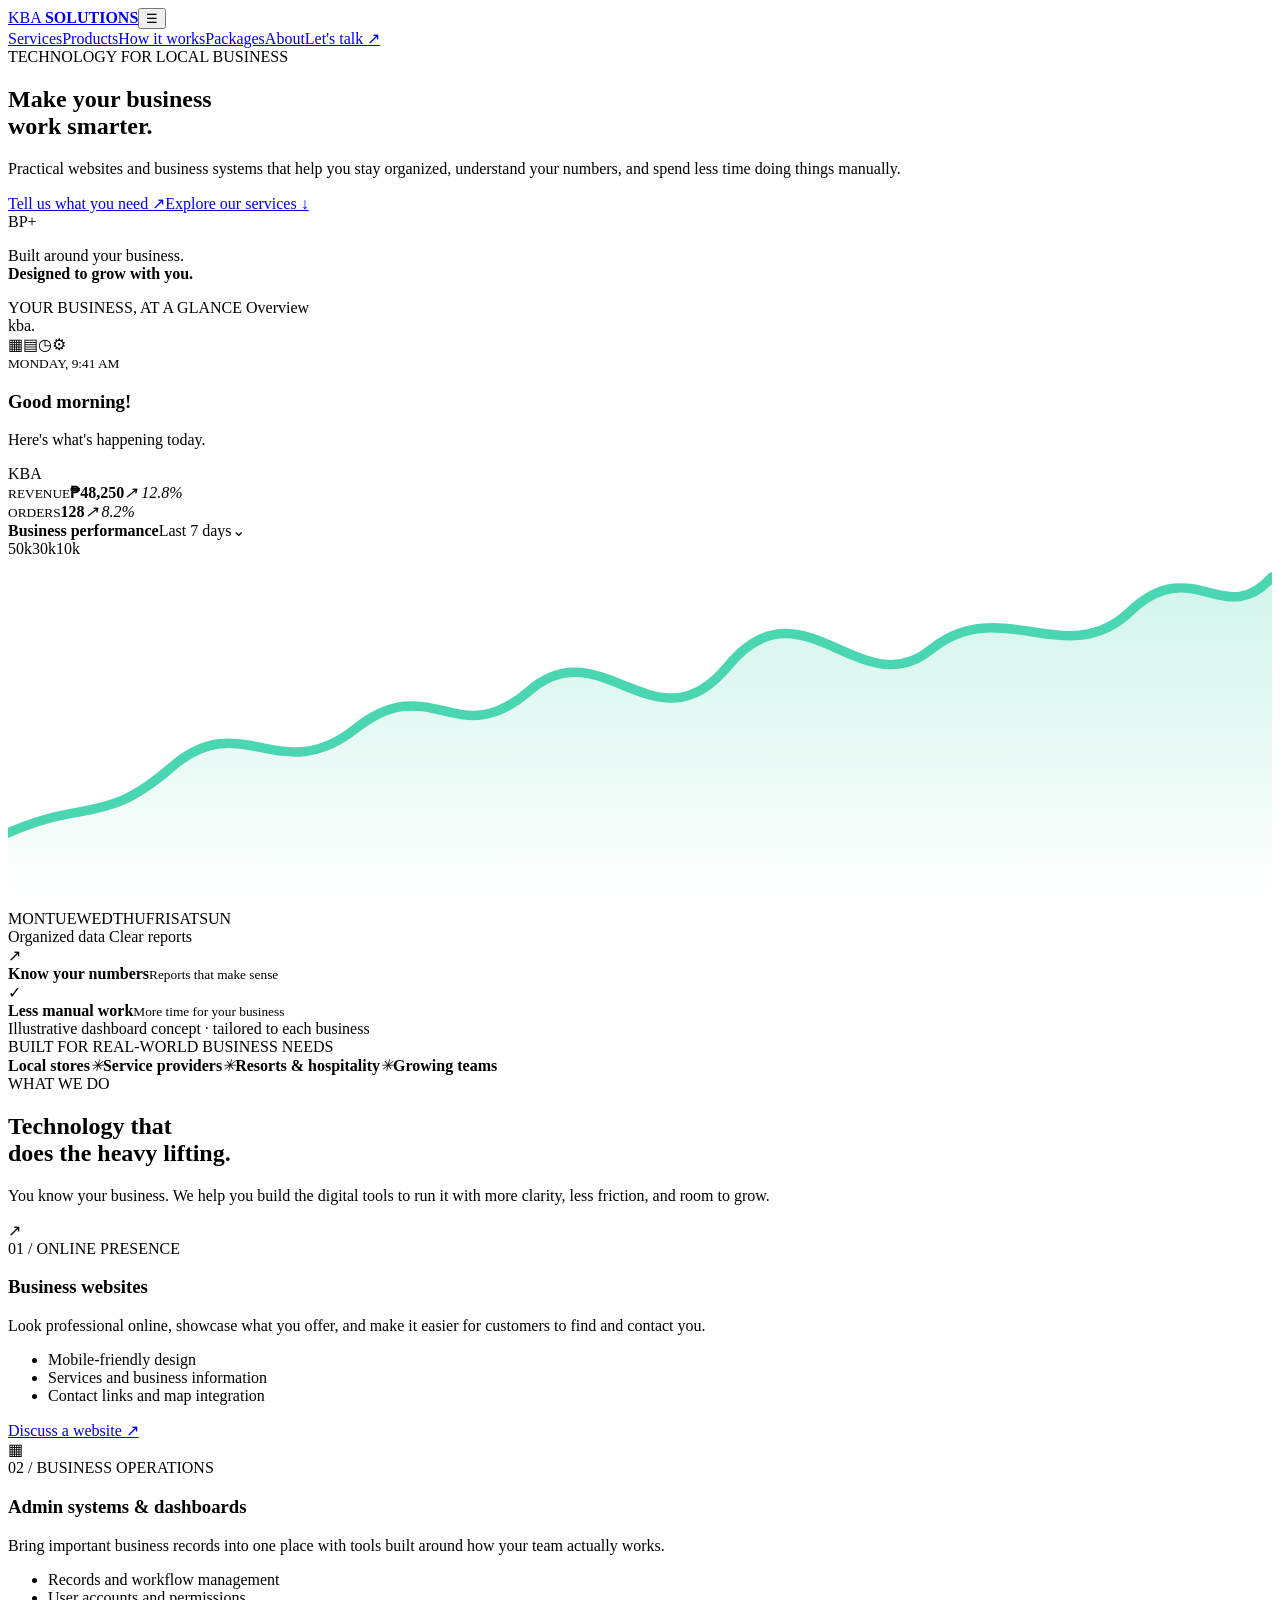
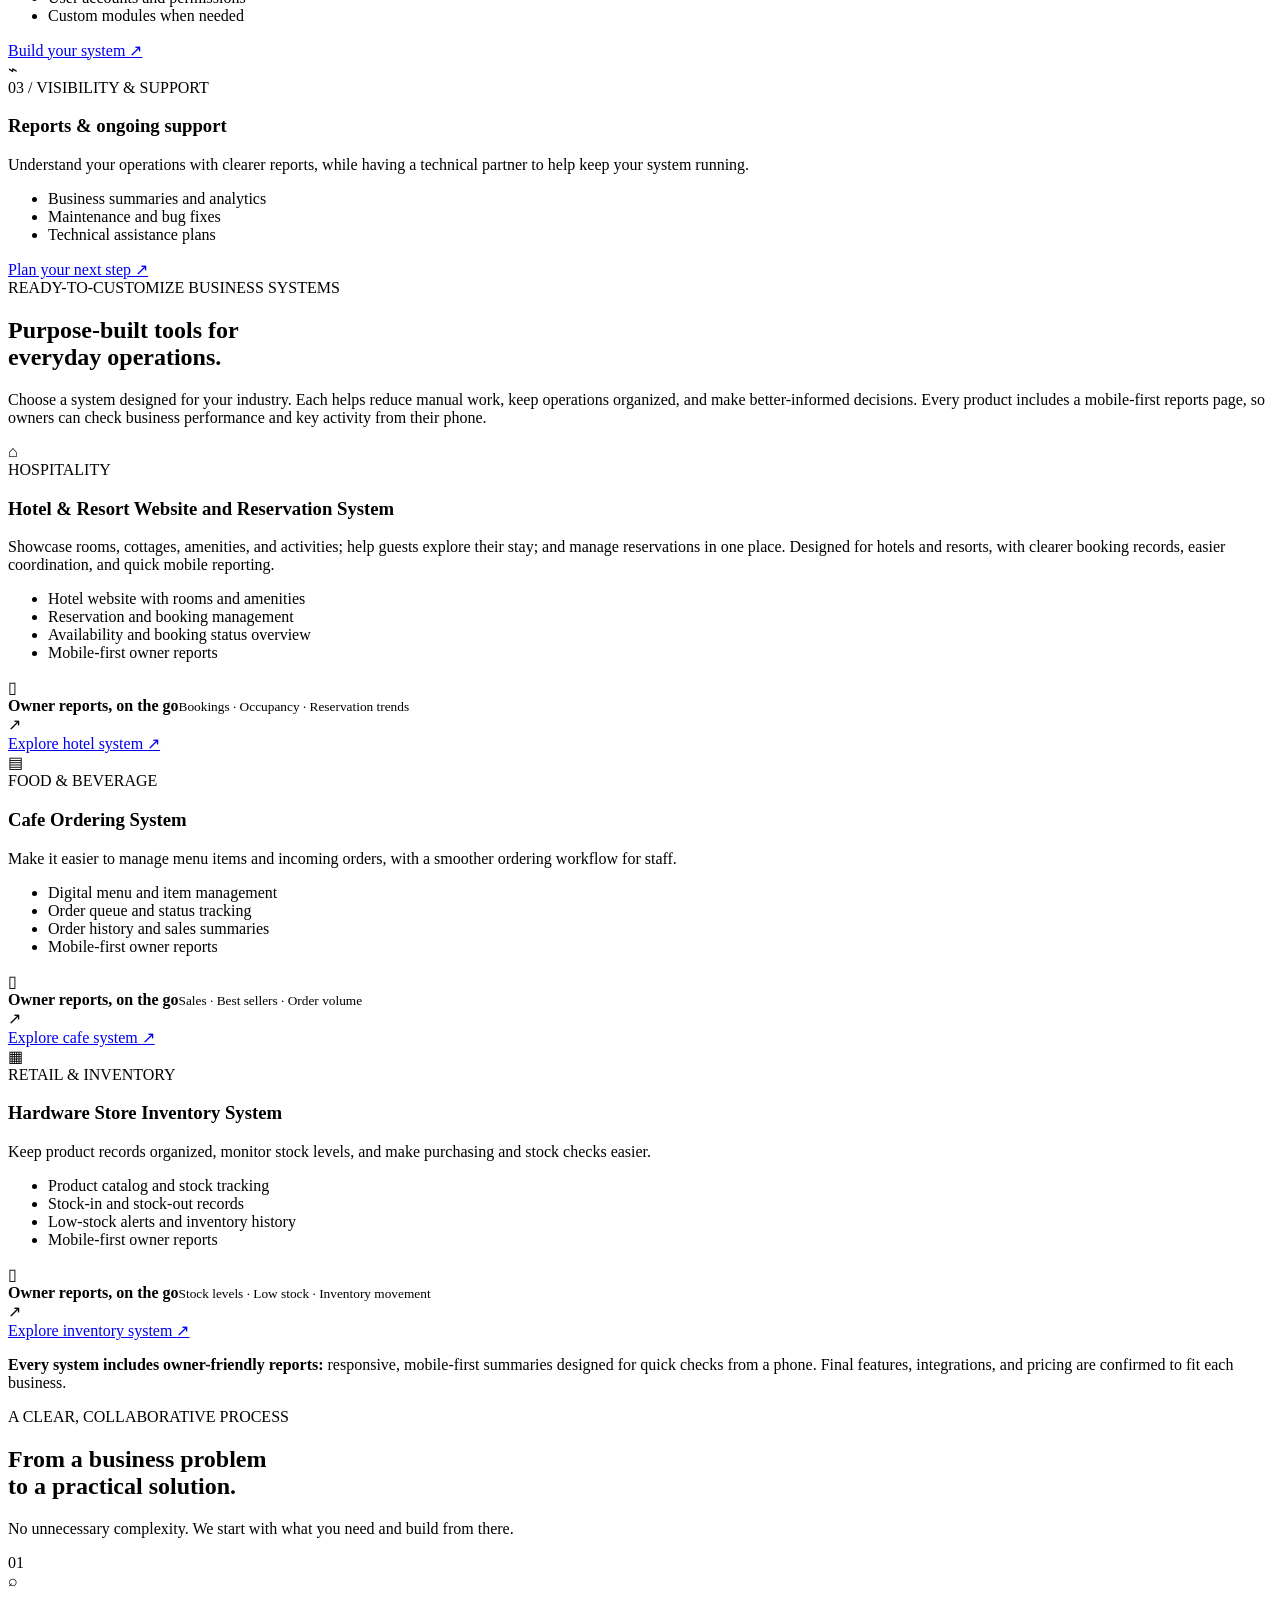
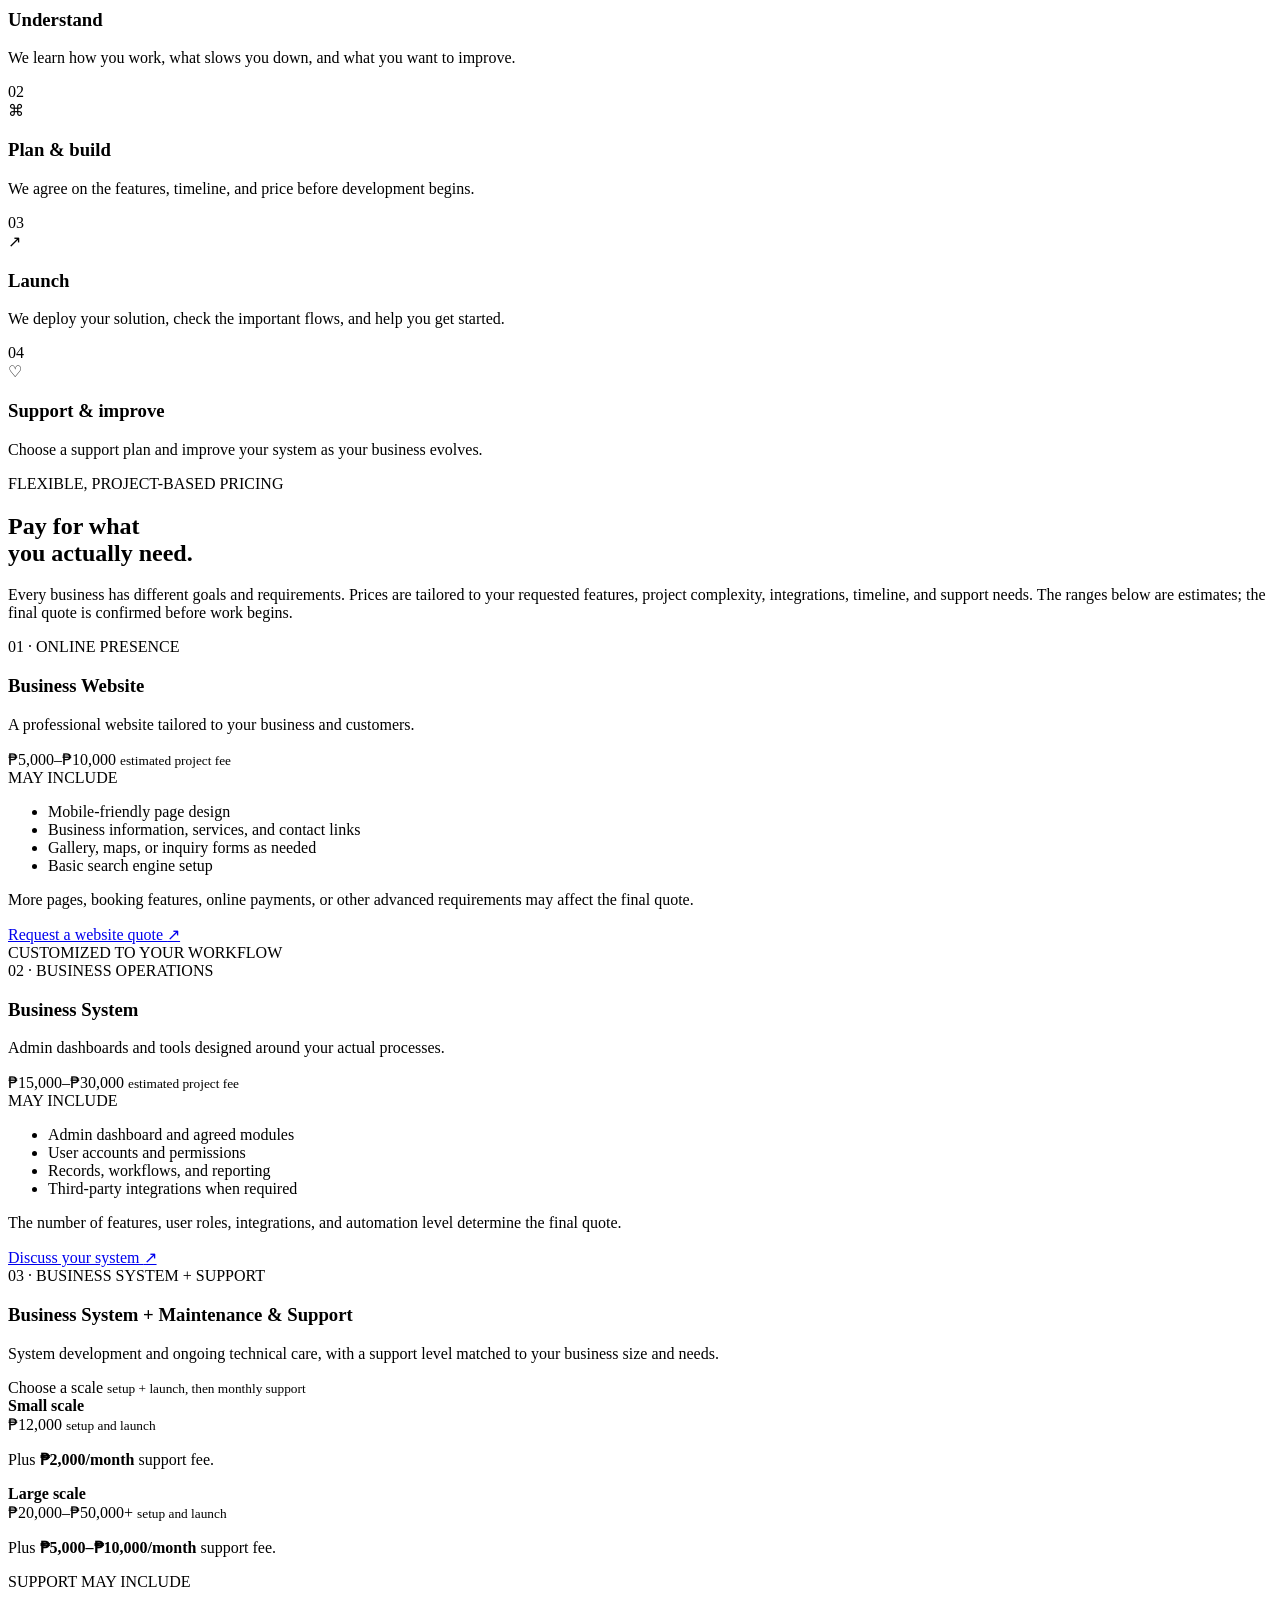
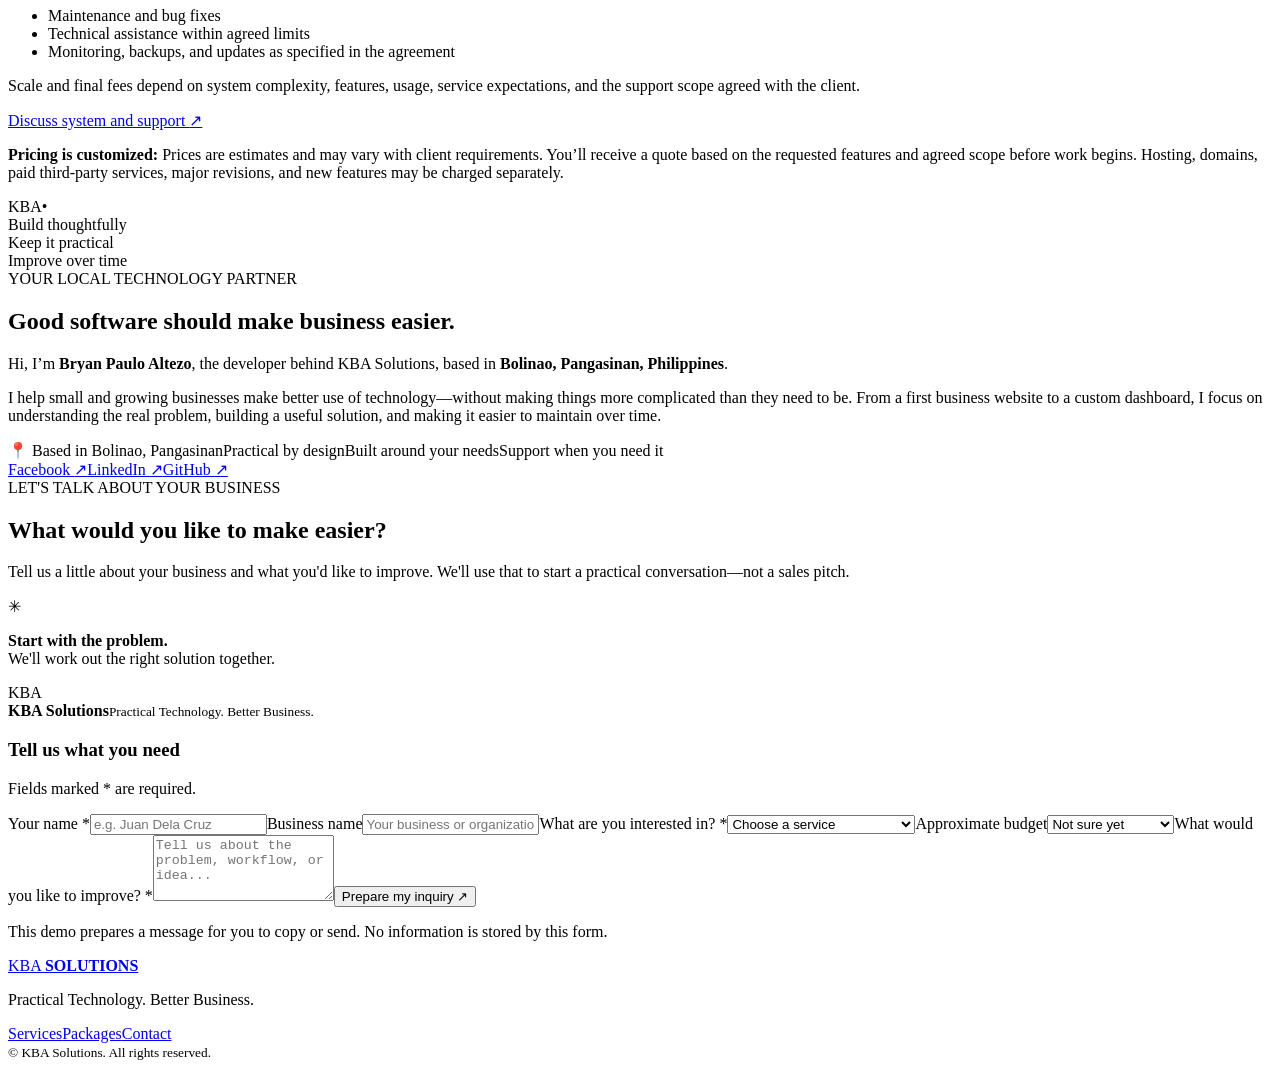
==== public/index.html @ 5421c2a2 "Update the pricing ranges Updated Business System to ₱15,000–₱30,000. Updated large-scale Business S" ====
<!doctype html>
<html lang="en">
<head>
<meta charset="utf-8"><meta name="viewport" content="width=device-width,initial-scale=1"><meta name="theme-color" content="#101b2d"><meta name="description" content="KBA Solutions helps local and growing businesses work smarter with websites, custom admin systems, dashboards, and business reporting."><title>KBA Solutions — Practical Technology. Better Business.</title><link rel="icon" type="image/svg+xml" href="/kba-icon.svg"><link rel="apple-touch-icon" href="/kba-icon.svg"><link rel="stylesheet" href="/styles.css">
</head>
<body>
<header class="site-header"><a class="brand" href="#home" aria-label="KBA Solutions home"><span class="brand-mark brand-icon"><img src="/kba-icon.svg" alt=""></span><span>KBA <b>SOLUTIONS</b></span></a><button class="menu-toggle" id="menuToggle" aria-label="Toggle navigation" aria-expanded="false">☰</button><nav id="nav"><a href="#services">Services</a><a href="#products">Products</a><a href="#how">How it works</a><a href="#pricing">Packages</a><a href="#about">About</a><a class="nav-cta" href="#contact">Let's talk <span>↗</span></a></nav></header>
<main>
<section class="hero section" id="home"><div class="hero-copy"><div class="eyebrow"><span class="pulse"></span> TECHNOLOGY FOR LOCAL BUSINESS</div><h1>Make your business<br>work <span>smarter.</span></h1><p class="hero-lead">Practical websites and business systems that help you stay organized, understand your numbers, and spend less time doing things manually.</p><div class="hero-actions"><a class="button primary" href="#contact">Tell us what you need <span>↗</span></a><a class="text-link" href="#services">Explore our services <span>↓</span></a></div><div class="hero-proof"><div class="avatar-stack"><span>B</span><span>P</span><span>+</span></div><p>Built around your business.<br><b>Designed to grow with you.</b></p></div></div><div class="hero-visual"><div class="visual-glow"></div><div class="dashboard-window"><div class="window-top"><div class="window-dots"><i></i><i></i><i></i></div><span>YOUR BUSINESS, AT A GLANCE</span><span class="live-pill"><i></i> Overview</span></div><div class="mock-body"><aside class="mock-side"><div class="mock-logo">kba.</div><span class="side-active">▦</span><span>▤</span><span>◷</span><span>⚙</span></aside><div class="mock-main"><div class="mock-heading"><div><small>MONDAY, 9:41 AM</small><h3>Good morning!</h3><p>Here's what's happening today.</p></div><div class="mock-profile">KBA</div></div><div class="metric-grid"><div class="metric"><small>REVENUE</small><strong>₱48,250</strong><em>↗ 12.8%</em><div class="sparkline"><i style="height:24%"></i><i style="height:40%"></i><i style="height:33%"></i><i style="height:56%"></i><i style="height:47%"></i><i style="height:76%"></i><i style="height:100%"></i></div></div><div class="metric"><small>ORDERS</small><strong>128</strong><em>↗ 8.2%</em><div class="bars"><i style="height:35%"></i><i style="height:55%"></i><i style="height:43%"></i><i style="height:78%"></i><i style="height:61%"></i><i style="height:90%"></i><i style="height:72%"></i></div></div></div><div class="chart-card"><div class="chart-head"><b>Business performance</b><span>Last 7 days⌄</span></div><div class="chart"><div class="chart-labels"><span>50k</span><span>30k</span><span>10k</span></div><svg viewBox="0 0 400 110" preserveAspectRatio="none" role="img" aria-label="Illustrative rising business performance chart"><defs><linearGradient id="fill" x1="0" x2="0" y1="0" y2="1"><stop offset="0" stop-color="#49d6b0" stop-opacity=".25"/><stop offset="1" stop-color="#49d6b0" stop-opacity="0"/></linearGradient></defs><path d="M0 87 C25 76 30 85 52 66 S86 73 110 54 S142 62 165 42 S205 62 228 34 S270 47 292 29 S335 36 355 17 S385 23 400 6 L400 110 L0 110Z" fill="url(#fill)"/><path d="M0 87 C25 76 30 85 52 66 S86 73 110 54 S142 62 165 42 S205 62 228 34 S270 47 292 29 S335 36 355 17 S385 23 400 6" fill="none" stroke="#49d6b0" stroke-width="3" stroke-linecap="round"/></svg></div><div class="chart-days"><span>MON</span><span>TUE</span><span>WED</span><span>THU</span><span>FRI</span><span>SAT</span><span>SUN</span></div></div><div class="mock-bottom"><span><i class="dot green"></i> Organized data</span><span><i class="dot blue"></i> Clear reports</span></div></div></div><div class="float-card float-one"><span class="float-icon">↗</span><div><b>Know your numbers</b><small>Reports that make sense</small></div></div><div class="float-card float-two"><span class="float-icon purple">✓</span><div><b>Less manual work</b><small>More time for your business</small></div></div><div class="visual-caption">Illustrative dashboard concept · tailored to each business</div></div></section>
<section class="trust-strip"><span>BUILT FOR REAL-WORLD BUSINESS NEEDS</span><div><b>Local stores</b><i>✳</i><b>Service providers</b><i>✳</i><b>Resorts & hospitality</b><i>✳</i><b>Growing teams</b></div></section>
<section class="section services" id="services"><div class="section-intro"><div><div class="eyebrow">WHAT WE DO</div><h2>Technology that<br>does the <span>heavy lifting.</span></h2></div><p>You know your business. We help you build the digital tools to run it with more clarity, less friction, and room to grow.</p></div><div class="service-grid"><article class="service-card"><div class="service-icon mint">↗</div><span class="service-number">01 / ONLINE PRESENCE</span><h3>Business websites</h3><p>Look professional online, showcase what you offer, and make it easier for customers to find and contact you.</p><ul><li>Mobile-friendly design</li><li>Services and business information</li><li>Contact links and map integration</li></ul><a href="#contact" class="card-link" data-service="Business website">Discuss a website <span>↗</span></a></article><article class="service-card featured"><div class="service-icon blue">▦</div><span class="service-number">02 / BUSINESS OPERATIONS</span><h3>Admin systems & dashboards</h3><p>Bring important business records into one place with tools built around how your team actually works.</p><ul><li>Records and workflow management</li><li>User accounts and permissions</li><li>Custom modules when needed</li></ul><a href="#contact" class="card-link" data-service="Admin system or dashboard">Build your system <span>↗</span></a></article><article class="service-card"><div class="service-icon amber">⌁</div><span class="service-number">03 / VISIBILITY & SUPPORT</span><h3>Reports & ongoing support</h3><p>Understand your operations with clearer reports, while having a technical partner to help keep your system running.</p><ul><li>Business summaries and analytics</li><li>Maintenance and bug fixes</li><li>Technical assistance plans</li></ul><a href="#contact" class="card-link" data-service="Reporting or ongoing support">Plan your next step <span>↗</span></a></article></div></section>
<section class="section products" id="products"><div class="section-intro"><div><div class="eyebrow">READY-TO-CUSTOMIZE BUSINESS SYSTEMS</div><h2>Purpose-built tools for<br><span>everyday operations.</span></h2></div><p>Choose a system designed for your industry. Each helps reduce manual work, keep operations organized, and make better-informed decisions. Every product includes a mobile-first reports page, so owners can check business performance and key activity from their phone.</p></div><div class="product-grid">
<article class="product-card"><div class="product-card-top"><div class="product-icon mint">⌂</div><span class="product-label">HOSPITALITY</span></div><h3>Hotel & Resort Website and Reservation System</h3><p>Showcase rooms, cottages, amenities, and activities; help guests explore their stay; and manage reservations in one place. Designed for hotels and resorts, with clearer booking records, easier coordination, and quick mobile reporting.</p><ul><li>Hotel website with rooms and amenities</li><li>Reservation and booking management</li><li>Availability and booking status overview</li><li>Mobile-first owner reports</li></ul><div class="report-preview"><span class="report-phone">▯</span><div><b>Owner reports, on the go</b><small>Bookings · Occupancy · Reservation trends</small></div><span class="report-arrow">↗</span></div><a href="#contact" class="card-link" data-service="Hotel website and reservation system">Explore hotel system <span>↗</span></a></article>
<article class="product-card"><div class="product-card-top"><div class="product-icon blue">▤</div><span class="product-label">FOOD & BEVERAGE</span></div><h3>Cafe Ordering System</h3><p>Make it easier to manage menu items and incoming orders, with a smoother ordering workflow for staff.</p><ul><li>Digital menu and item management</li><li>Order queue and status tracking</li><li>Order history and sales summaries</li><li>Mobile-first owner reports</li></ul><div class="report-preview"><span class="report-phone">▯</span><div><b>Owner reports, on the go</b><small>Sales · Best sellers · Order volume</small></div><span class="report-arrow">↗</span></div><a href="#contact" class="card-link" data-service="Cafe ordering system">Explore cafe system <span>↗</span></a></article>
<article class="product-card"><div class="product-card-top"><div class="product-icon amber">▦</div><span class="product-label">RETAIL & INVENTORY</span></div><h3>Hardware Store Inventory System</h3><p>Keep product records organized, monitor stock levels, and make purchasing and stock checks easier.</p><ul><li>Product catalog and stock tracking</li><li>Stock-in and stock-out records</li><li>Low-stock alerts and inventory history</li><li>Mobile-first owner reports</li></ul><div class="report-preview"><span class="report-phone">▯</span><div><b>Owner reports, on the go</b><small>Stock levels · Low stock · Inventory movement</small></div><span class="report-arrow">↗</span></div><a href="#contact" class="card-link" data-service="Hardware store inventory system">Explore inventory system <span>↗</span></a></article>
</div><p class="products-note"><b>Every system includes owner-friendly reports:</b> responsive, mobile-first summaries designed for quick checks from a phone. Final features, integrations, and pricing are confirmed to fit each business.</p></section>
<section class="dark-section" id="how"><div class="section process"><div class="eyebrow">A CLEAR, COLLABORATIVE PROCESS</div><h2>From a business problem<br>to a <span>practical solution.</span></h2><p class="process-lead">No unnecessary complexity. We start with what you need and build from there.</p><div class="steps"><article><span>01</span><div class="step-icon">⌕</div><h3>Understand</h3><p>We learn how you work, what slows you down, and what you want to improve.</p></article><article><span>02</span><div class="step-icon">⌘</div><h3>Plan & build</h3><p>We agree on the features, timeline, and price before development begins.</p></article><article><span>03</span><div class="step-icon">↗</div><h3>Launch</h3><p>We deploy your solution, check the important flows, and help you get started.</p></article><article><span>04</span><div class="step-icon">♡</div><h3>Support & improve</h3><p>Choose a support plan and improve your system as your business evolves.</p></article></div></div></section>
<section class="section pricing" id="pricing"><div class="section-intro"><div><div class="eyebrow">FLEXIBLE, PROJECT-BASED PRICING</div><h2>Pay for what<br>you <span>actually need.</span></h2></div><p>Every business has different goals and requirements. Prices are tailored to your requested features, project complexity, integrations, timeline, and support needs. The ranges below are estimates; the final quote is confirmed before work begins.</p></div><div class="pricing-grid"><article class="price-card"><div class="price-top"><span class="plan-tag">01 · ONLINE PRESENCE</span><h3>Business Website</h3><p>A professional website tailored to your business and customers.</p><div class="price">₱5,000–₱10,000 <small>estimated project fee</small></div></div><div class="price-body"><span class="included">MAY INCLUDE</span><ul><li>Mobile-friendly page design</li><li>Business information, services, and contact links</li><li>Gallery, maps, or inquiry forms as needed</li><li>Basic search engine setup</li></ul><p class="fine-print">More pages, booking features, online payments, or other advanced requirements may affect the final quote.</p><a class="button outline full" href="#contact" data-package="Business Website — estimated ₱5,000–₱10,000; request a tailored quote">Request a website quote <span>↗</span></a></div></article><article class="price-card popular"><div class="popular-label">CUSTOMIZED TO YOUR WORKFLOW</div><div class="price-top"><span class="plan-tag">02 · BUSINESS OPERATIONS</span><h3>Business System</h3><p>Admin dashboards and tools designed around your actual processes.</p><div class="price">₱15,000–₱30,000 <small>estimated project fee</small></div></div><div class="price-body"><span class="included">MAY INCLUDE</span><ul><li>Admin dashboard and agreed modules</li><li>User accounts and permissions</li><li>Records, workflows, and reporting</li><li>Third-party integrations when required</li></ul><p class="fine-print">The number of features, user roles, integrations, and automation level determine the final quote.</p><a class="button primary full" href="#contact" data-package="Business System — estimated ₱15,000–₱30,000; request a tailored quote">Discuss your system <span>↗</span></a></div></article><article class="price-card"><div class="price-top"><span class="plan-tag">03 · BUSINESS SYSTEM + SUPPORT</span><h3>Business System + Maintenance & Support</h3><p>System development and ongoing technical care, with a support level matched to your business size and needs.</p><div class="price">Choose a scale <small>setup + launch, then monthly support</small></div></div><div class="price-body"><div class="support-tier"><b>Small scale</b><div class="price">₱12,000 <small>setup and launch</small></div><p>Plus <strong>₱2,000/month</strong> support fee.</p></div><div class="support-tier"><b>Large scale</b><div class="price">₱20,000–₱50,000+ <small>setup and launch</small></div><p>Plus <strong>₱5,000–₱10,000/month</strong> support fee.</p></div><span class="included">SUPPORT MAY INCLUDE</span><ul><li>Maintenance and bug fixes</li><li>Technical assistance within agreed limits</li><li>Monitoring, backups, and updates as specified in the agreement</li></ul><p class="fine-print">Scale and final fees depend on system complexity, features, usage, service expectations, and the support scope agreed with the client.</p><a class="button outline full" href="#contact" data-package="Business System + Maintenance & Support — small scale: ₱12,000 setup and launch + ₱2,000/month support; large scale: ₱20,000–₱50,000+ setup and launch + ₱5,000–₱10,000/month support; request a tailored quote">Discuss system and support <span>↗</span></a></div></article></div><p class="pricing-note"><b>Pricing is customized:</b> Prices are estimates and may vary with client requirements. You’ll receive a quote based on the requested features and agreed scope before work begins. Hosting, domains, paid third-party services, major revisions, and new features may be charged separately.</p></section>
<section class="section about" id="about"><div class="about-art"><div class="about-orbit orbit-a"></div><div class="about-orbit orbit-b"></div><div class="about-monogram">KBA<span>•</span></div><div class="about-chip chip-a">Build thoughtfully</div><div class="about-chip chip-b">Keep it practical</div><div class="about-chip chip-c">Improve over time</div></div><div class="about-copy"><div class="eyebrow">YOUR LOCAL TECHNOLOGY PARTNER</div><h2>Good software should make business <span>easier.</span></h2><p>Hi, I’m <strong>Bryan Paulo Altezo</strong>, the developer behind KBA Solutions, based in <strong>Bolinao, Pangasinan, Philippines</strong>.</p><p>I help small and growing businesses make better use of technology—without making things more complicated than they need to be. From a first business website to a custom dashboard, I focus on understanding the real problem, building a useful solution, and making it easier to maintain over time.</p><div class="values"><span>📍 Based in Bolinao, Pangasinan</span><span>Practical by design</span><span>Built around your needs</span><span>Support when you need it</span></div><div class="social-links" aria-label="Connect with Bryan Paulo Altezo"><a href="https://www.facebook.com/bryan.paulo.altezo/" target="_blank" rel="noopener noreferrer">Facebook <span>↗</span></a><a href="https://www.linkedin.com/in/bryan-paulo-altezo-870214224/" target="_blank" rel="noopener noreferrer">LinkedIn <span>↗</span></a><a href="https://github.com/devbpaltezo" target="_blank" rel="noopener noreferrer">GitHub <span>↗</span></a></div></div></section>
<section class="contact-section" id="contact"><div class="section contact-wrap"><div class="contact-copy"><div class="eyebrow">LET'S TALK ABOUT YOUR BUSINESS</div><h2>What would you like to make <span>easier?</span></h2><p>Tell us a little about your business and what you'd like to improve. We'll use that to start a practical conversation—not a sales pitch.</p><div class="contact-promise"><span>✳</span><p><b>Start with the problem.</b><br>We'll work out the right solution together.</p></div><div class="contact-detail"><span>KBA</span><div><b>KBA Solutions</b><small>Practical Technology. Better Business.</small></div></div></div><form id="inquiryForm" class="contact-form"><div class="form-heading"><h3>Tell us what you need</h3><p>Fields marked * are required.</p></div><label for="name">Your name *</label><input id="name" name="name" required placeholder="e.g. Juan Dela Cruz" autocomplete="name"><label for="business">Business name</label><input id="business" name="business" placeholder="Your business or organization" autocomplete="organization"><label for="service">What are you interested in? *</label><select id="service" name="service" required><option value="">Choose a service</option><option>Business website</option><option>Admin system or dashboard</option><option>Reports and analytics</option><option>Ongoing support</option><option>Not sure yet — let's discuss</option></select><label for="budget">Approximate budget</label><select id="budget" name="budget"><option value="">Not sure yet</option><option>₱5,000 or less</option><option>₱5,000–₱15,000</option><option>₱15,000–₱30,000</option><option>₱30,000+</option></select><label for="message">What would you like to improve? *</label><textarea id="message" name="message" required rows="4" placeholder="Tell us about the problem, workflow, or idea..."></textarea><button class="button primary full" type="submit">Prepare my inquiry <span>↗</span></button><p class="form-note">This demo prepares a message for you to copy or send. No information is stored by this form.</p><div id="formResult" class="form-result" aria-live="polite" hidden></div></form></div></section>
</main><footer class="footer"><a class="brand" href="#home"><span class="brand-mark brand-icon"><img src="/kba-icon.svg" alt=""></span><span>KBA <b>SOLUTIONS</b></span></a><p>Practical Technology. Better Business.</p><div><a href="#services">Services</a><a href="#pricing">Packages</a><a href="#contact">Contact</a></div><small>© <span id="year"></span> KBA Solutions. All rights reserved.</small></footer><script src="/script.js" defer></script></body></html>
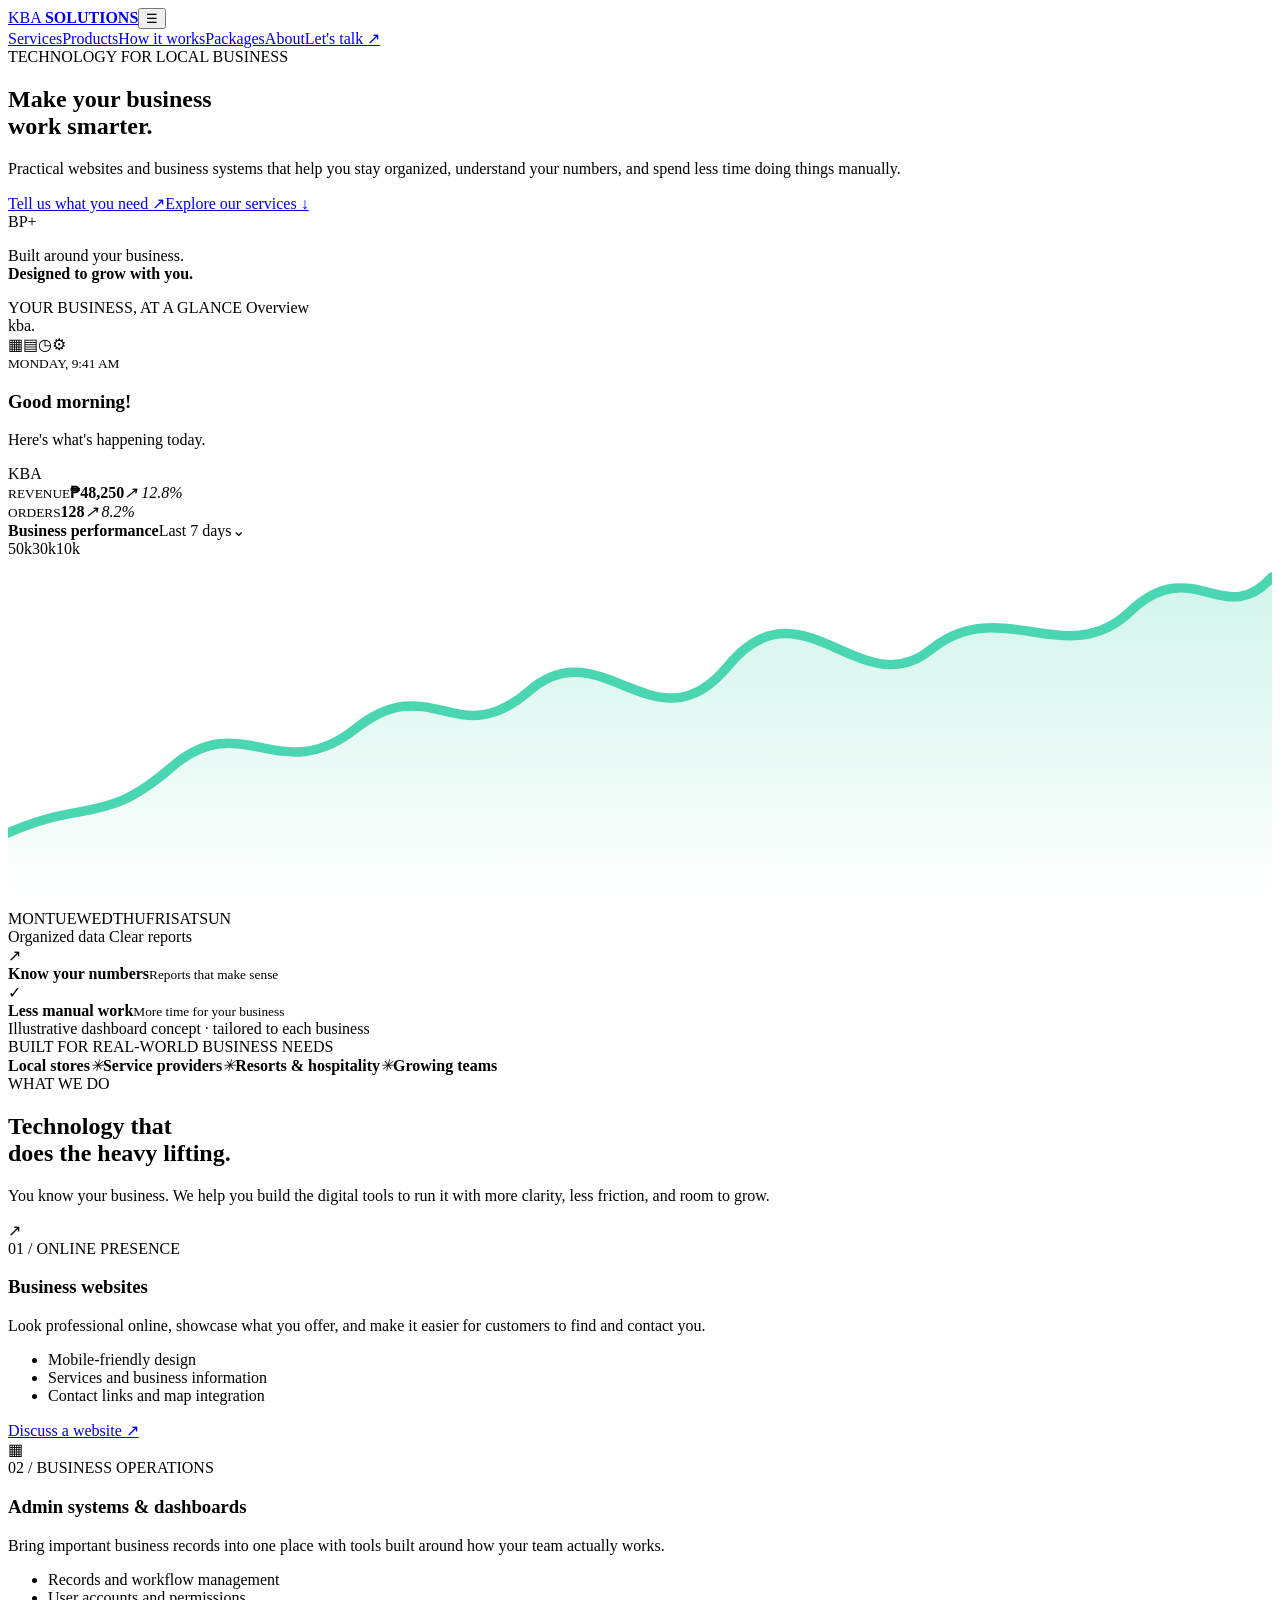
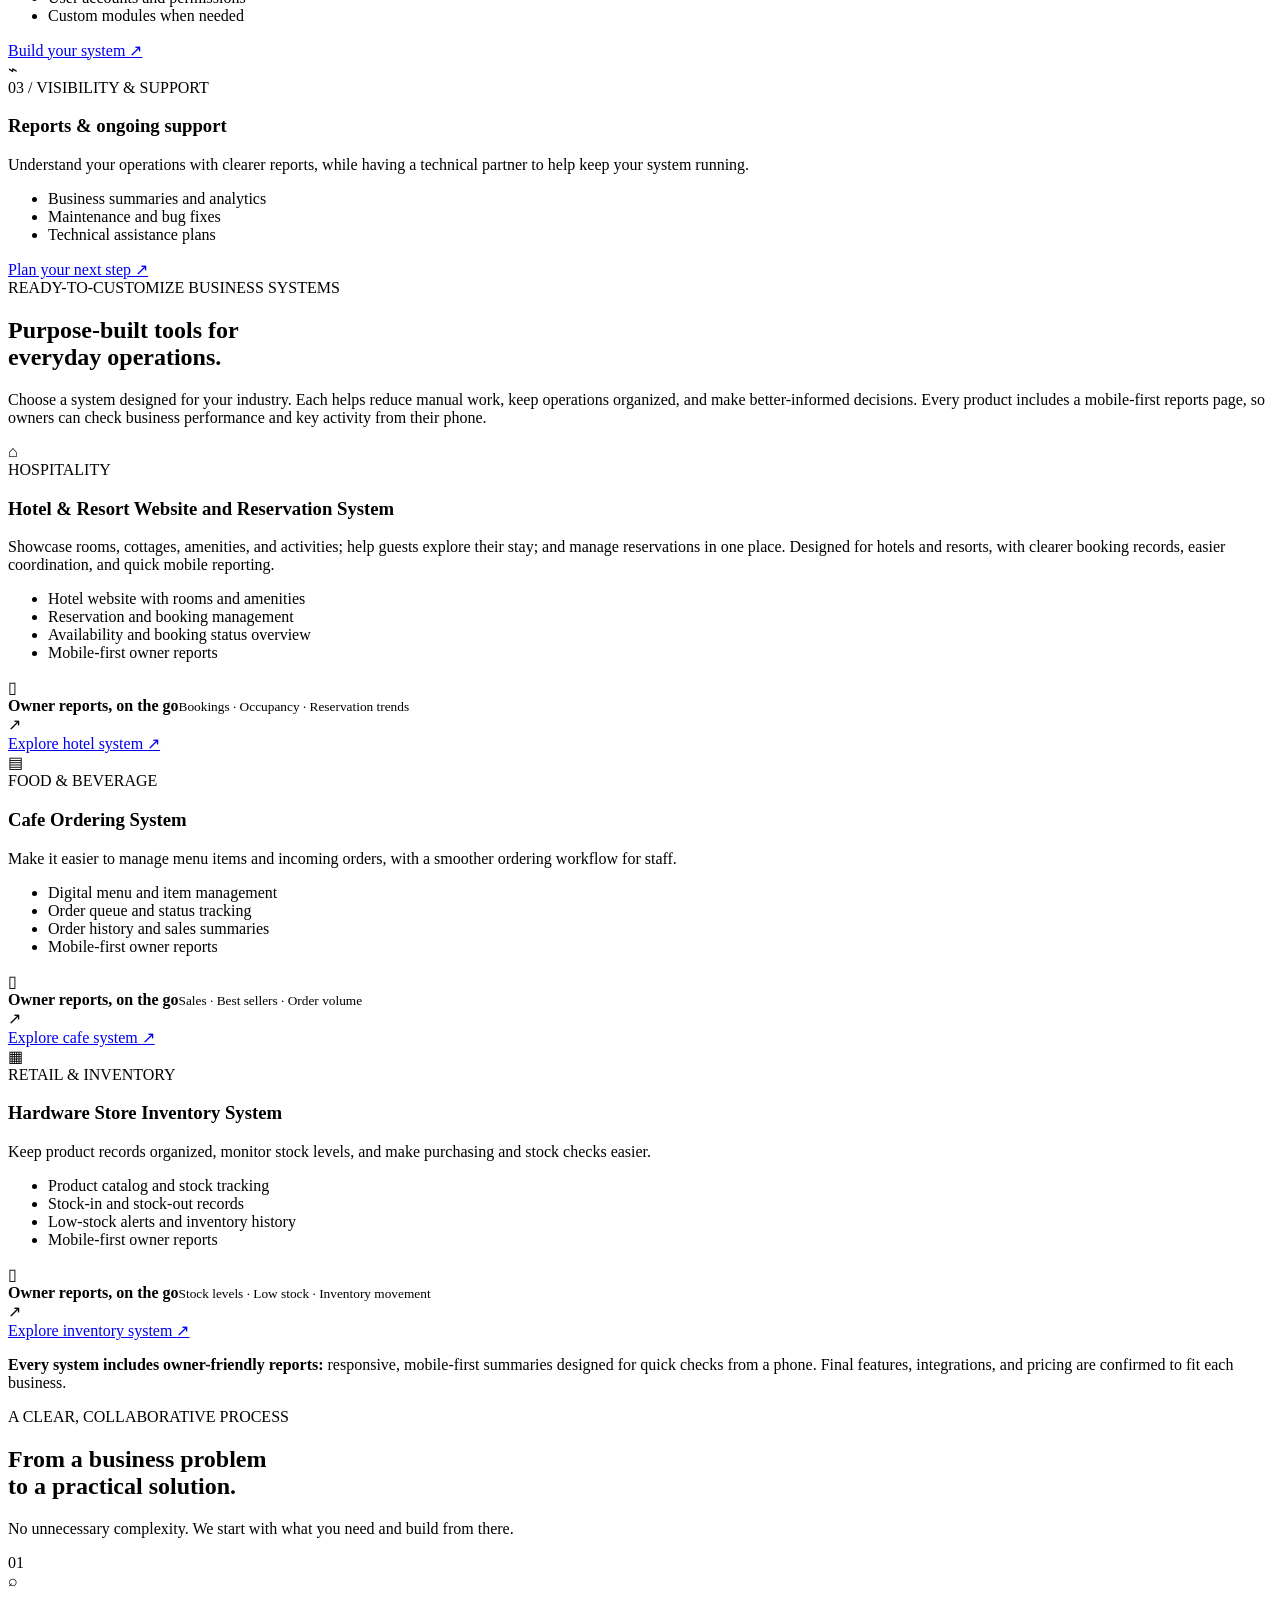
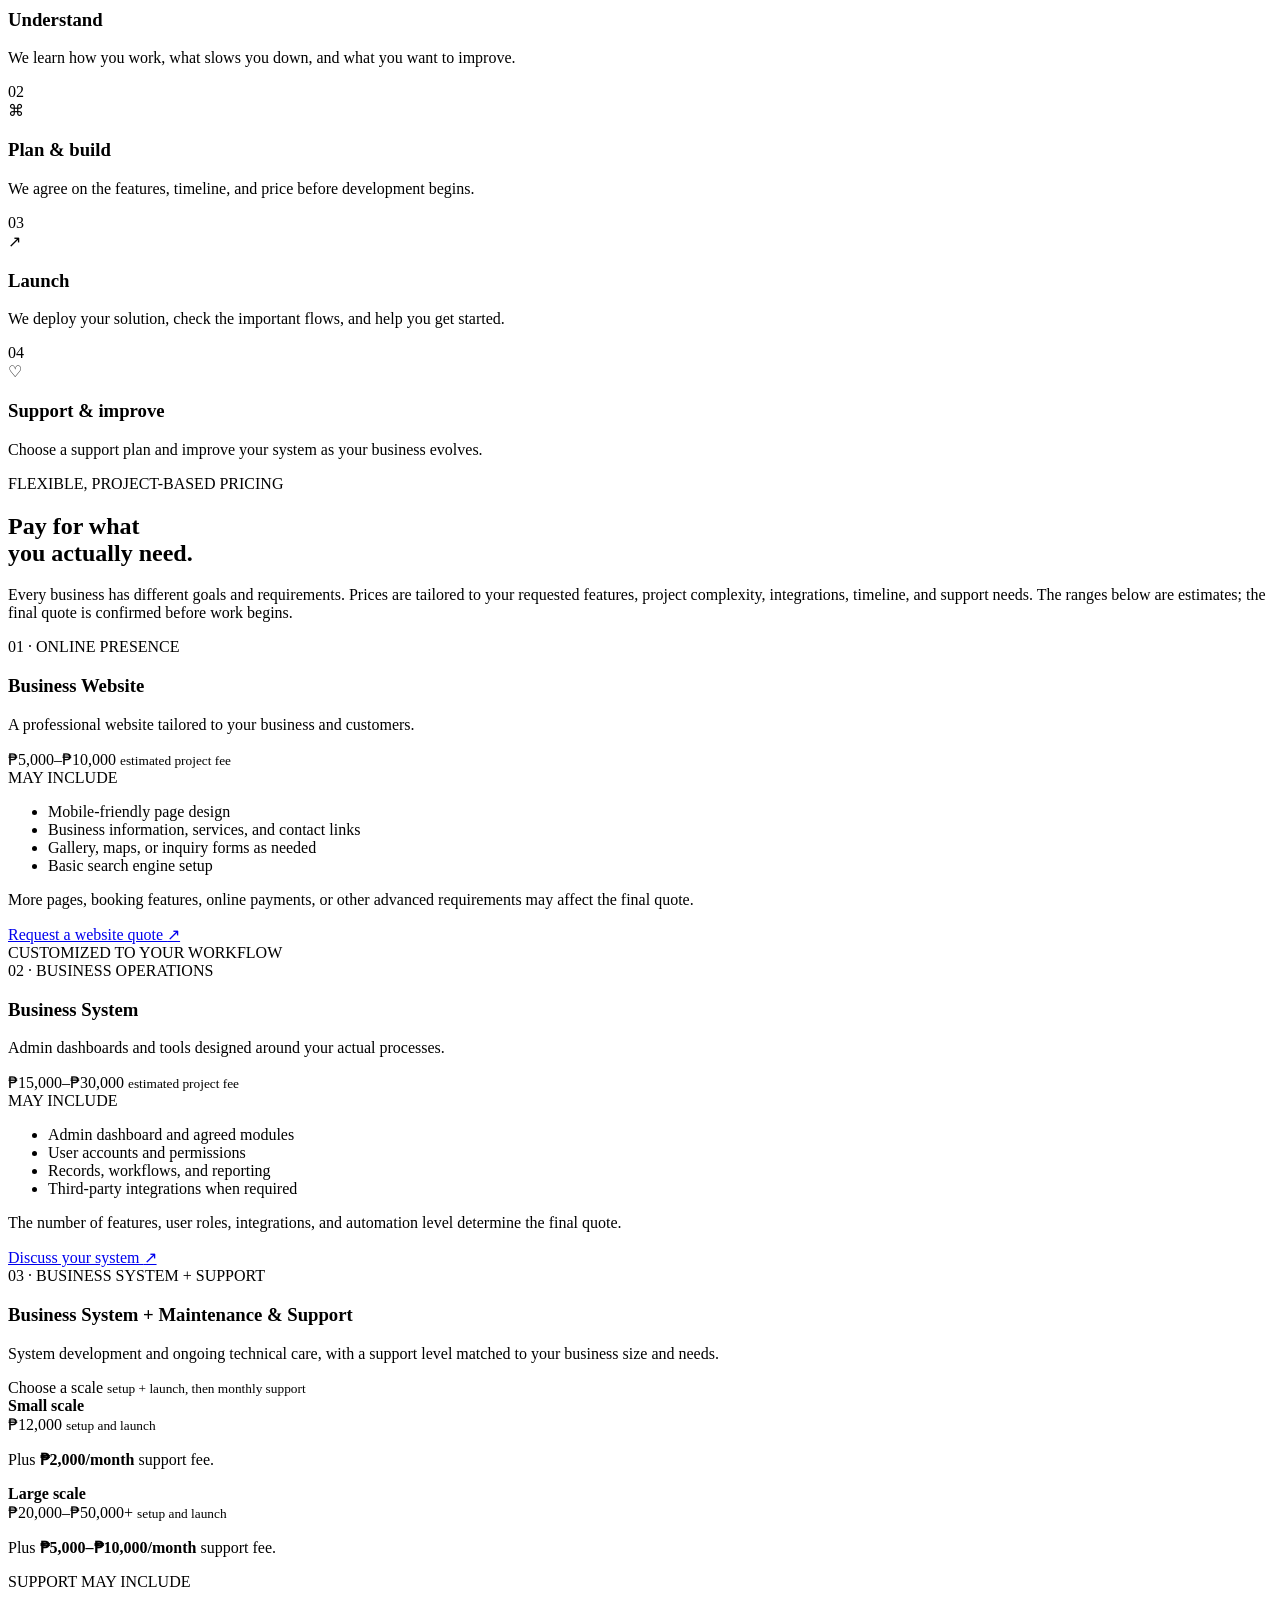
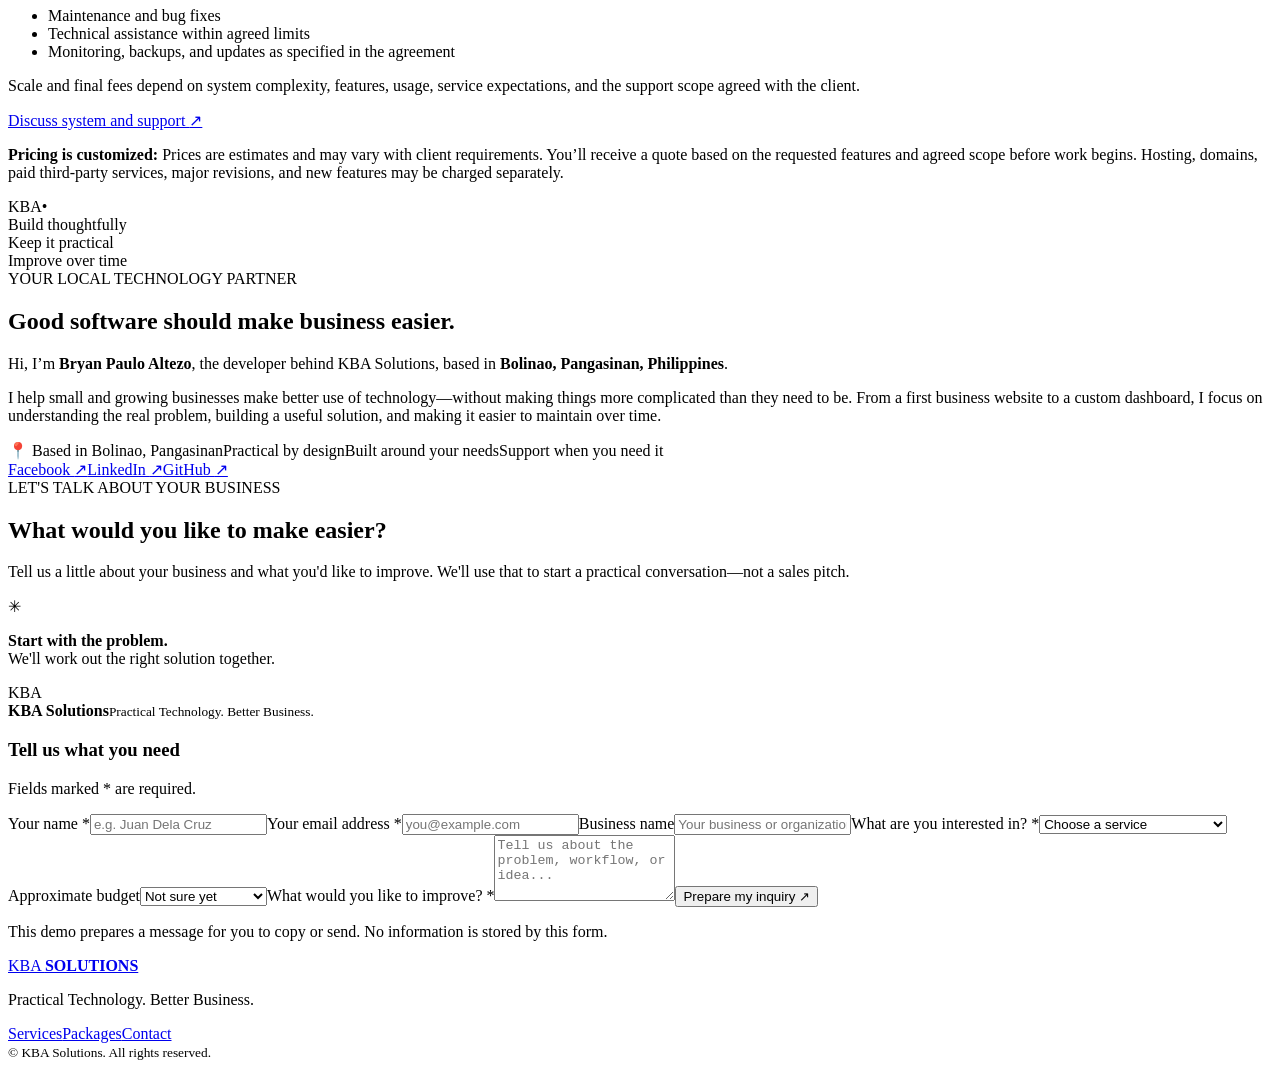
==== commit 77160c39: "Integrate the contact form so inquiries are sent to info.kbasolutions@gmail.com. Connected the websi" ====
--- a/public/index.html
+++ b/public/index.html
@@ -17,5 +17,5 @@
 <section class="dark-section" id="how"><div class="section process"><div class="eyebrow">A CLEAR, COLLABORATIVE PROCESS</div><h2>From a business problem<br>to a <span>practical solution.</span></h2><p class="process-lead">No unnecessary complexity. We start with what you need and build from there.</p><div class="steps"><article><span>01</span><div class="step-icon">⌕</div><h3>Understand</h3><p>We learn how you work, what slows you down, and what you want to improve.</p></article><article><span>02</span><div class="step-icon">⌘</div><h3>Plan & build</h3><p>We agree on the features, timeline, and price before development begins.</p></article><article><span>03</span><div class="step-icon">↗</div><h3>Launch</h3><p>We deploy your solution, check the important flows, and help you get started.</p></article><article><span>04</span><div class="step-icon">♡</div><h3>Support & improve</h3><p>Choose a support plan and improve your system as your business evolves.</p></article></div></div></section>
 <section class="section pricing" id="pricing"><div class="section-intro"><div><div class="eyebrow">FLEXIBLE, PROJECT-BASED PRICING</div><h2>Pay for what<br>you <span>actually need.</span></h2></div><p>Every business has different goals and requirements. Prices are tailored to your requested features, project complexity, integrations, timeline, and support needs. The ranges below are estimates; the final quote is confirmed before work begins.</p></div><div class="pricing-grid"><article class="price-card"><div class="price-top"><span class="plan-tag">01 · ONLINE PRESENCE</span><h3>Business Website</h3><p>A professional website tailored to your business and customers.</p><div class="price">₱5,000–₱10,000 <small>estimated project fee</small></div></div><div class="price-body"><span class="included">MAY INCLUDE</span><ul><li>Mobile-friendly page design</li><li>Business information, services, and contact links</li><li>Gallery, maps, or inquiry forms as needed</li><li>Basic search engine setup</li></ul><p class="fine-print">More pages, booking features, online payments, or other advanced requirements may affect the final quote.</p><a class="button outline full" href="#contact" data-package="Business Website — estimated ₱5,000–₱10,000; request a tailored quote">Request a website quote <span>↗</span></a></div></article><article class="price-card popular"><div class="popular-label">CUSTOMIZED TO YOUR WORKFLOW</div><div class="price-top"><span class="plan-tag">02 · BUSINESS OPERATIONS</span><h3>Business System</h3><p>Admin dashboards and tools designed around your actual processes.</p><div class="price">₱15,000–₱30,000 <small>estimated project fee</small></div></div><div class="price-body"><span class="included">MAY INCLUDE</span><ul><li>Admin dashboard and agreed modules</li><li>User accounts and permissions</li><li>Records, workflows, and reporting</li><li>Third-party integrations when required</li></ul><p class="fine-print">The number of features, user roles, integrations, and automation level determine the final quote.</p><a class="button primary full" href="#contact" data-package="Business System — estimated ₱15,000–₱30,000; request a tailored quote">Discuss your system <span>↗</span></a></div></article><article class="price-card"><div class="price-top"><span class="plan-tag">03 · BUSINESS SYSTEM + SUPPORT</span><h3>Business System + Maintenance & Support</h3><p>System development and ongoing technical care, with a support level matched to your business size and needs.</p><div class="price">Choose a scale <small>setup + launch, then monthly support</small></div></div><div class="price-body"><div class="support-tier"><b>Small scale</b><div class="price">₱12,000 <small>setup and launch</small></div><p>Plus <strong>₱2,000/month</strong> support fee.</p></div><div class="support-tier"><b>Large scale</b><div class="price">₱20,000–₱50,000+ <small>setup and launch</small></div><p>Plus <strong>₱5,000–₱10,000/month</strong> support fee.</p></div><span class="included">SUPPORT MAY INCLUDE</span><ul><li>Maintenance and bug fixes</li><li>Technical assistance within agreed limits</li><li>Monitoring, backups, and updates as specified in the agreement</li></ul><p class="fine-print">Scale and final fees depend on system complexity, features, usage, service expectations, and the support scope agreed with the client.</p><a class="button outline full" href="#contact" data-package="Business System + Maintenance & Support — small scale: ₱12,000 setup and launch + ₱2,000/month support; large scale: ₱20,000–₱50,000+ setup and launch + ₱5,000–₱10,000/month support; request a tailored quote">Discuss system and support <span>↗</span></a></div></article></div><p class="pricing-note"><b>Pricing is customized:</b> Prices are estimates and may vary with client requirements. You’ll receive a quote based on the requested features and agreed scope before work begins. Hosting, domains, paid third-party services, major revisions, and new features may be charged separately.</p></section>
 <section class="section about" id="about"><div class="about-art"><div class="about-orbit orbit-a"></div><div class="about-orbit orbit-b"></div><div class="about-monogram">KBA<span>•</span></div><div class="about-chip chip-a">Build thoughtfully</div><div class="about-chip chip-b">Keep it practical</div><div class="about-chip chip-c">Improve over time</div></div><div class="about-copy"><div class="eyebrow">YOUR LOCAL TECHNOLOGY PARTNER</div><h2>Good software should make business <span>easier.</span></h2><p>Hi, I’m <strong>Bryan Paulo Altezo</strong>, the developer behind KBA Solutions, based in <strong>Bolinao, Pangasinan, Philippines</strong>.</p><p>I help small and growing businesses make better use of technology—without making things more complicated than they need to be. From a first business website to a custom dashboard, I focus on understanding the real problem, building a useful solution, and making it easier to maintain over time.</p><div class="values"><span>📍 Based in Bolinao, Pangasinan</span><span>Practical by design</span><span>Built around your needs</span><span>Support when you need it</span></div><div class="social-links" aria-label="Connect with Bryan Paulo Altezo"><a href="https://www.facebook.com/bryan.paulo.altezo/" target="_blank" rel="noopener noreferrer">Facebook <span>↗</span></a><a href="https://www.linkedin.com/in/bryan-paulo-altezo-870214224/" target="_blank" rel="noopener noreferrer">LinkedIn <span>↗</span></a><a href="https://github.com/devbpaltezo" target="_blank" rel="noopener noreferrer">GitHub <span>↗</span></a></div></div></section>
-<section class="contact-section" id="contact"><div class="section contact-wrap"><div class="contact-copy"><div class="eyebrow">LET'S TALK ABOUT YOUR BUSINESS</div><h2>What would you like to make <span>easier?</span></h2><p>Tell us a little about your business and what you'd like to improve. We'll use that to start a practical conversation—not a sales pitch.</p><div class="contact-promise"><span>✳</span><p><b>Start with the problem.</b><br>We'll work out the right solution together.</p></div><div class="contact-detail"><span>KBA</span><div><b>KBA Solutions</b><small>Practical Technology. Better Business.</small></div></div></div><form id="inquiryForm" class="contact-form"><div class="form-heading"><h3>Tell us what you need</h3><p>Fields marked * are required.</p></div><label for="name">Your name *</label><input id="name" name="name" required placeholder="e.g. Juan Dela Cruz" autocomplete="name"><label for="business">Business name</label><input id="business" name="business" placeholder="Your business or organization" autocomplete="organization"><label for="service">What are you interested in? *</label><select id="service" name="service" required><option value="">Choose a service</option><option>Business website</option><option>Admin system or dashboard</option><option>Reports and analytics</option><option>Ongoing support</option><option>Not sure yet — let's discuss</option></select><label for="budget">Approximate budget</label><select id="budget" name="budget"><option value="">Not sure yet</option><option>₱5,000 or less</option><option>₱5,000–₱15,000</option><option>₱15,000–₱30,000</option><option>₱30,000+</option></select><label for="message">What would you like to improve? *</label><textarea id="message" name="message" required rows="4" placeholder="Tell us about the problem, workflow, or idea..."></textarea><button class="button primary full" type="submit">Prepare my inquiry <span>↗</span></button><p class="form-note">This demo prepares a message for you to copy or send. No information is stored by this form.</p><div id="formResult" class="form-result" aria-live="polite" hidden></div></form></div></section>
+<section class="contact-section" id="contact"><div class="section contact-wrap"><div class="contact-copy"><div class="eyebrow">LET'S TALK ABOUT YOUR BUSINESS</div><h2>What would you like to make <span>easier?</span></h2><p>Tell us a little about your business and what you'd like to improve. We'll use that to start a practical conversation—not a sales pitch.</p><div class="contact-promise"><span>✳</span><p><b>Start with the problem.</b><br>We'll work out the right solution together.</p></div><div class="contact-detail"><span>KBA</span><div><b>KBA Solutions</b><small>Practical Technology. Better Business.</small></div></div></div><form id="inquiryForm" class="contact-form"><div class="form-heading"><h3>Tell us what you need</h3><p>Fields marked * are required.</p></div><label for="name">Your name *</label><input id="name" name="name" required placeholder="e.g. Juan Dela Cruz" autocomplete="name"><label for="email">Your email address *</label><input id="email" name="email" type="email" required placeholder="you@example.com" autocomplete="email"><label for="business">Business name</label><input id="business" name="business" placeholder="Your business or organization" autocomplete="organization"><label for="service">What are you interested in? *</label><select id="service" name="service" required><option value="">Choose a service</option><option>Business website</option><option>Admin system or dashboard</option><option>Reports and analytics</option><option>Ongoing support</option><option>Not sure yet — let's discuss</option></select><label for="budget">Approximate budget</label><select id="budget" name="budget"><option value="">Not sure yet</option><option>₱5,000 or less</option><option>₱5,000–₱15,000</option><option>₱15,000–₱30,000</option><option>₱30,000+</option></select><label for="message">What would you like to improve? *</label><textarea id="message" name="message" required rows="4" placeholder="Tell us about the problem, workflow, or idea..."></textarea><button class="button primary full" type="submit">Prepare my inquiry <span>↗</span></button><p class="form-note">This demo prepares a message for you to copy or send. No information is stored by this form.</p><div id="formResult" class="form-result" aria-live="polite" hidden></div></form></div></section>
 </main><footer class="footer"><a class="brand" href="#home"><span class="brand-mark brand-icon"><img src="/kba-icon.svg" alt=""></span><span>KBA <b>SOLUTIONS</b></span></a><p>Practical Technology. Better Business.</p><div><a href="#services">Services</a><a href="#pricing">Packages</a><a href="#contact">Contact</a></div><small>© <span id="year"></span> KBA Solutions. All rights reserved.</small></footer><script src="/script.js" defer></script></body></html>
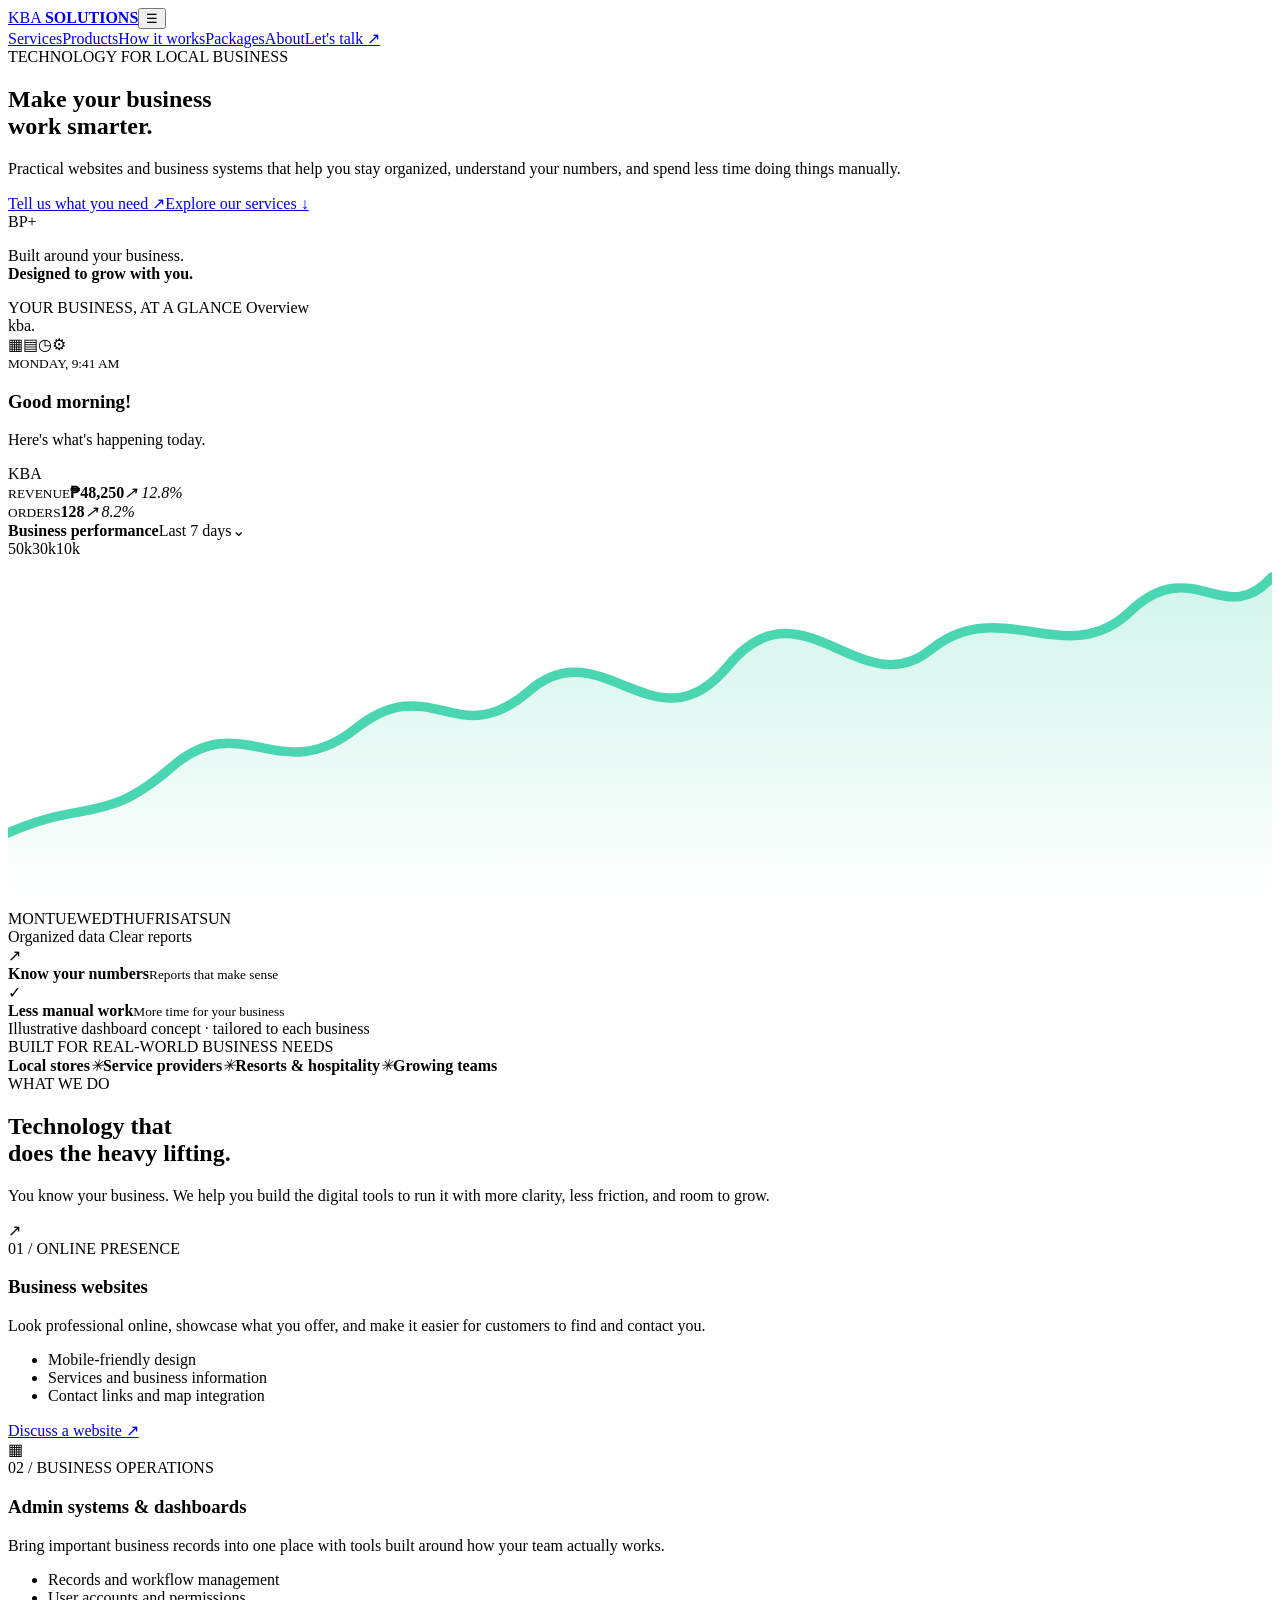
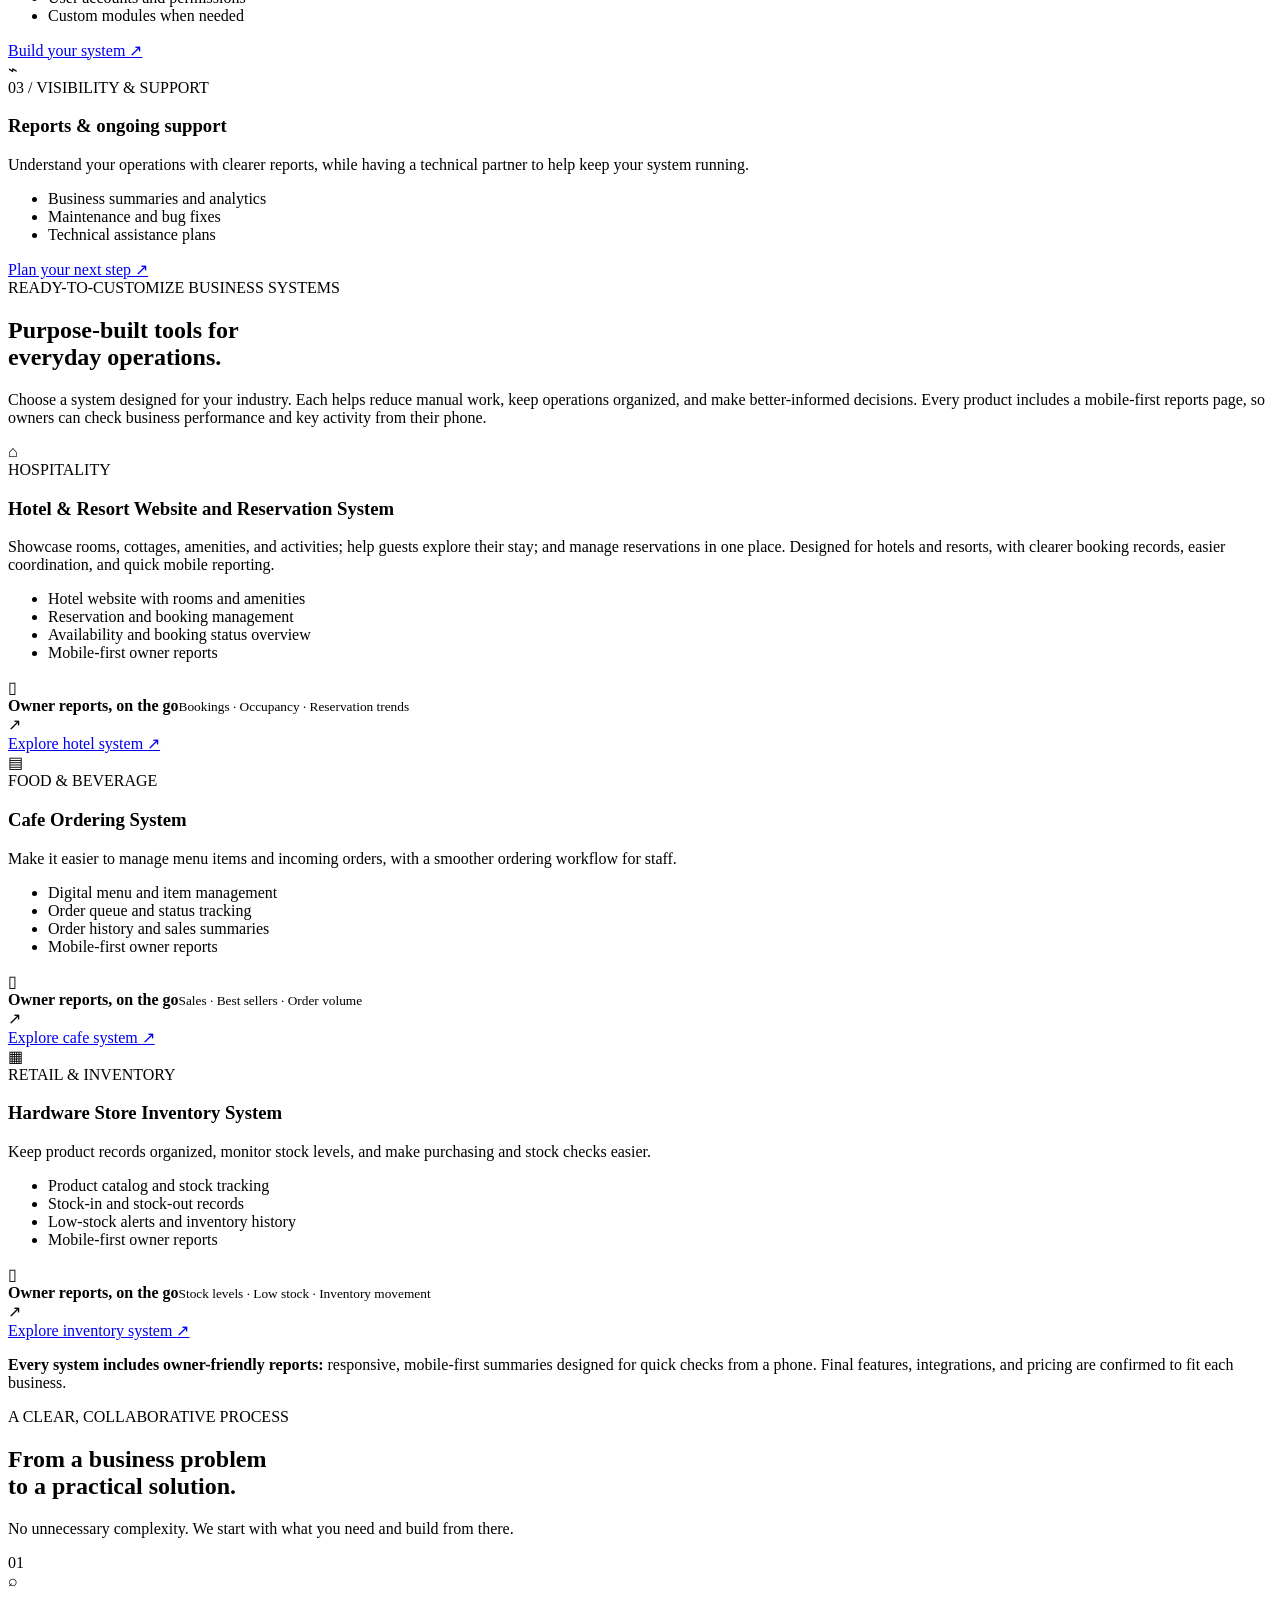
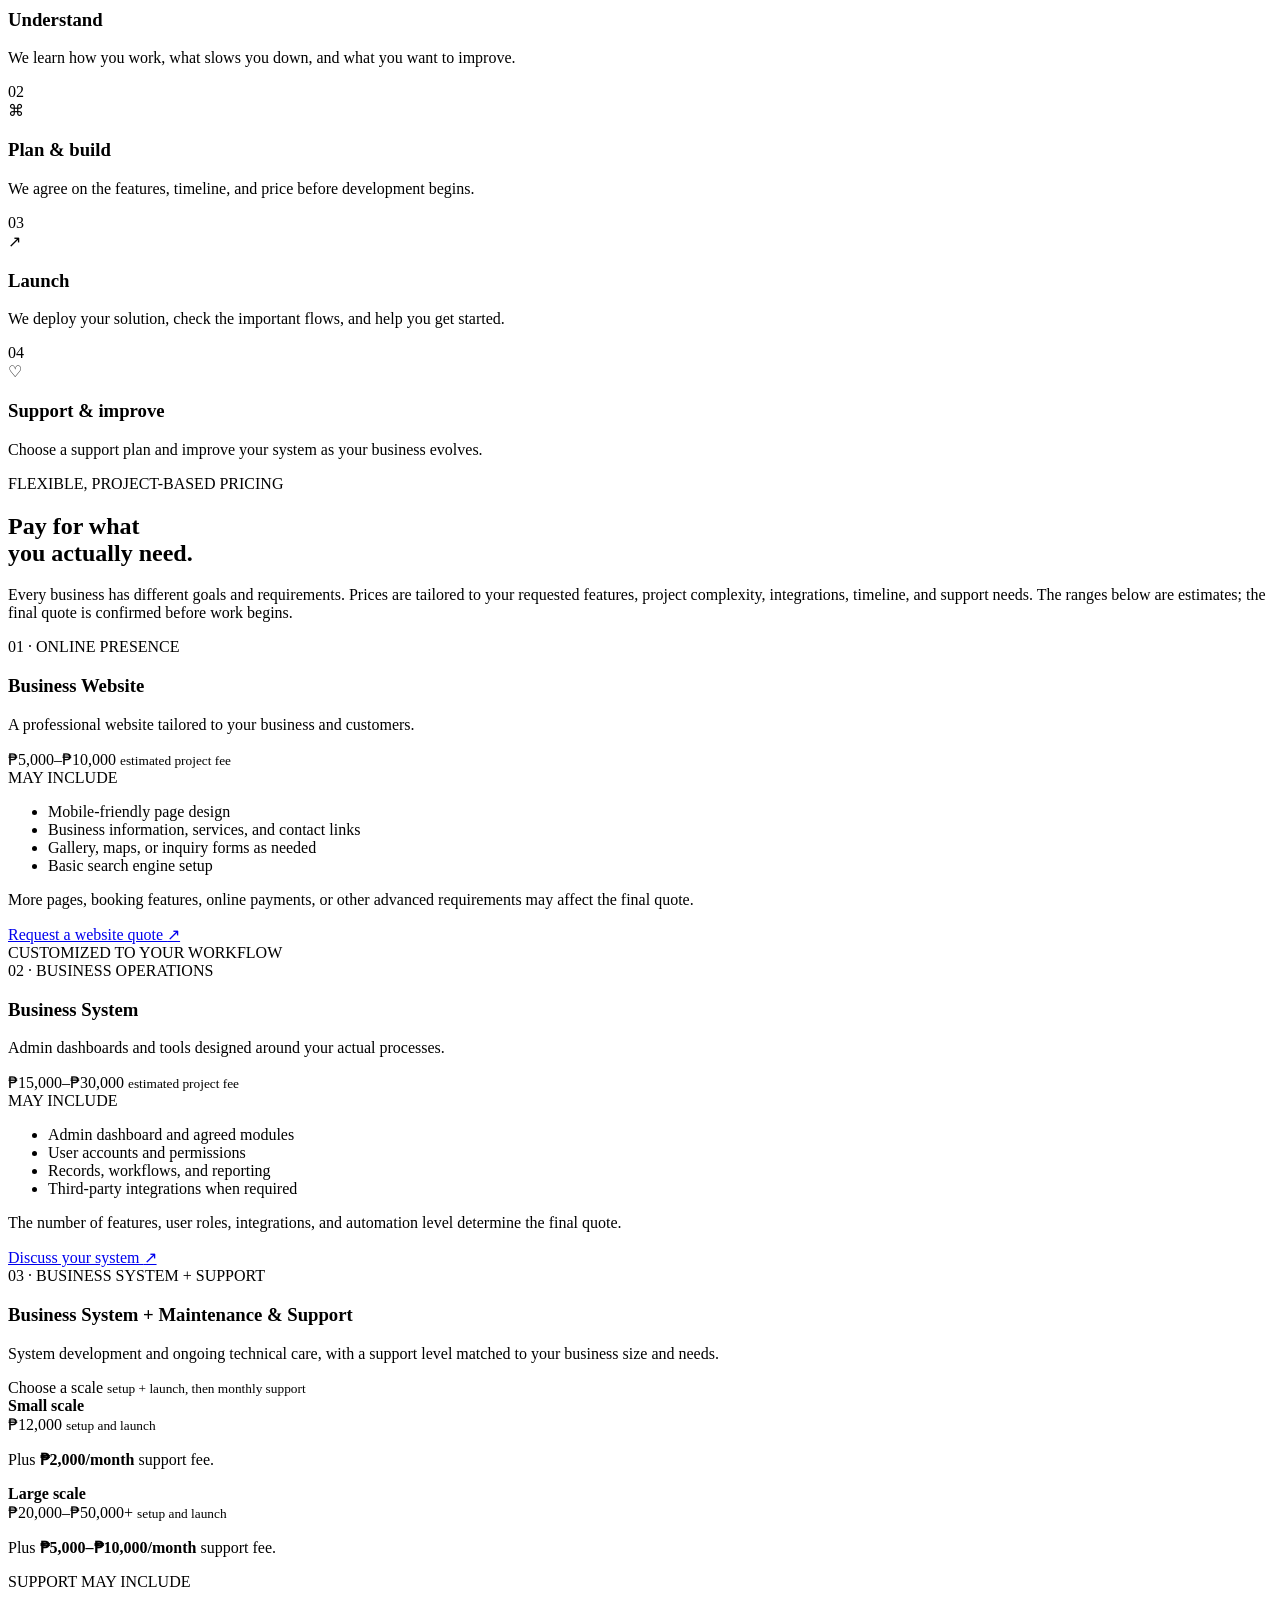
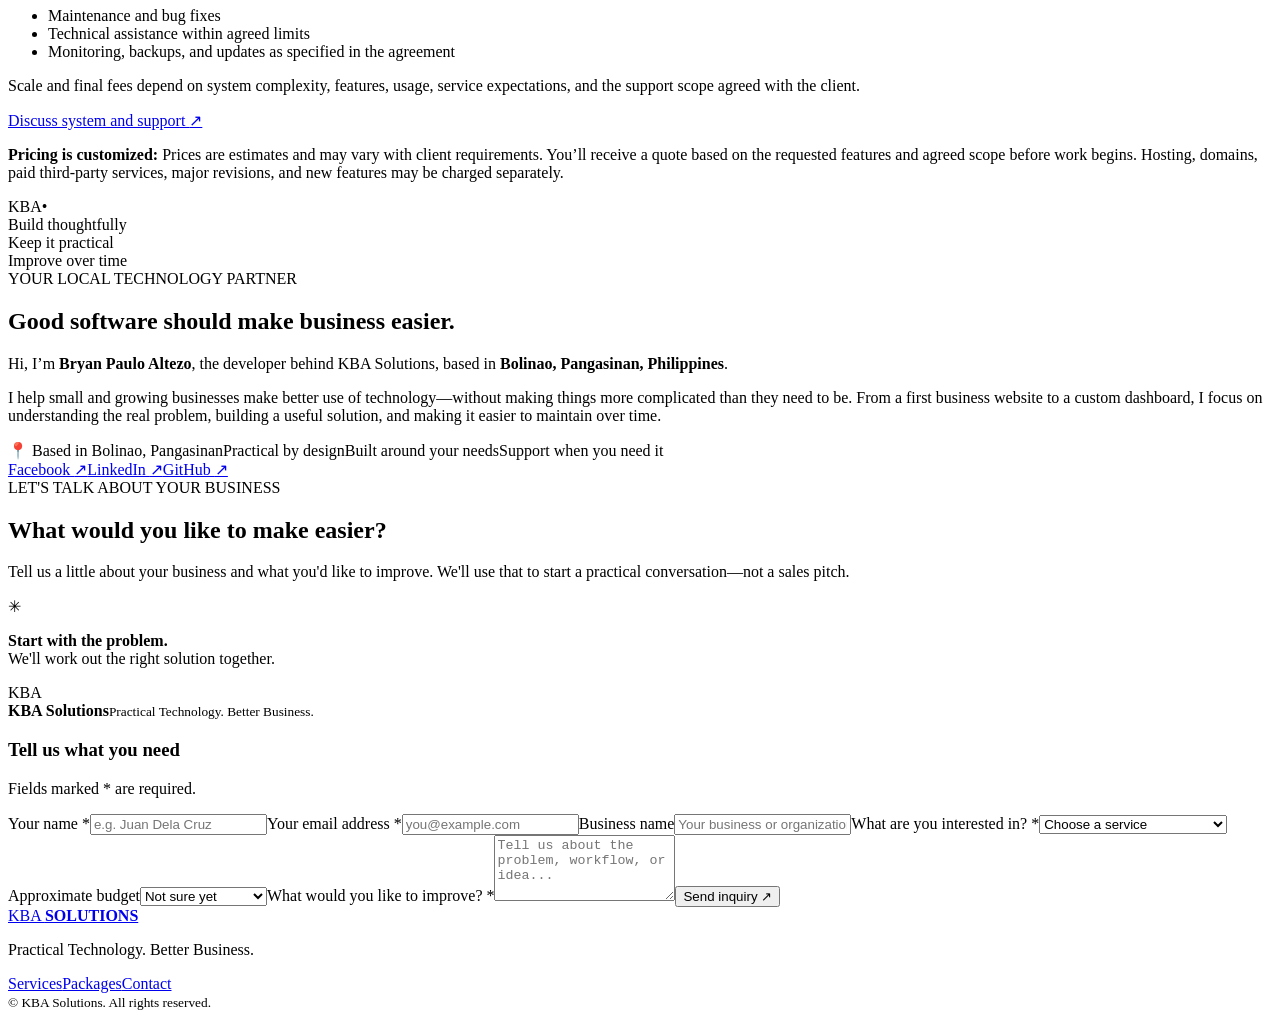
==== commit 7b9a1d32: "Fix the contact form so it has a usable send path, and remove the demo message below the form. Remov" ====
--- a/public/index.html
+++ b/public/index.html
@@ -17,5 +17,5 @@
 <section class="dark-section" id="how"><div class="section process"><div class="eyebrow">A CLEAR, COLLABORATIVE PROCESS</div><h2>From a business problem<br>to a <span>practical solution.</span></h2><p class="process-lead">No unnecessary complexity. We start with what you need and build from there.</p><div class="steps"><article><span>01</span><div class="step-icon">⌕</div><h3>Understand</h3><p>We learn how you work, what slows you down, and what you want to improve.</p></article><article><span>02</span><div class="step-icon">⌘</div><h3>Plan & build</h3><p>We agree on the features, timeline, and price before development begins.</p></article><article><span>03</span><div class="step-icon">↗</div><h3>Launch</h3><p>We deploy your solution, check the important flows, and help you get started.</p></article><article><span>04</span><div class="step-icon">♡</div><h3>Support & improve</h3><p>Choose a support plan and improve your system as your business evolves.</p></article></div></div></section>
 <section class="section pricing" id="pricing"><div class="section-intro"><div><div class="eyebrow">FLEXIBLE, PROJECT-BASED PRICING</div><h2>Pay for what<br>you <span>actually need.</span></h2></div><p>Every business has different goals and requirements. Prices are tailored to your requested features, project complexity, integrations, timeline, and support needs. The ranges below are estimates; the final quote is confirmed before work begins.</p></div><div class="pricing-grid"><article class="price-card"><div class="price-top"><span class="plan-tag">01 · ONLINE PRESENCE</span><h3>Business Website</h3><p>A professional website tailored to your business and customers.</p><div class="price">₱5,000–₱10,000 <small>estimated project fee</small></div></div><div class="price-body"><span class="included">MAY INCLUDE</span><ul><li>Mobile-friendly page design</li><li>Business information, services, and contact links</li><li>Gallery, maps, or inquiry forms as needed</li><li>Basic search engine setup</li></ul><p class="fine-print">More pages, booking features, online payments, or other advanced requirements may affect the final quote.</p><a class="button outline full" href="#contact" data-package="Business Website — estimated ₱5,000–₱10,000; request a tailored quote">Request a website quote <span>↗</span></a></div></article><article class="price-card popular"><div class="popular-label">CUSTOMIZED TO YOUR WORKFLOW</div><div class="price-top"><span class="plan-tag">02 · BUSINESS OPERATIONS</span><h3>Business System</h3><p>Admin dashboards and tools designed around your actual processes.</p><div class="price">₱15,000–₱30,000 <small>estimated project fee</small></div></div><div class="price-body"><span class="included">MAY INCLUDE</span><ul><li>Admin dashboard and agreed modules</li><li>User accounts and permissions</li><li>Records, workflows, and reporting</li><li>Third-party integrations when required</li></ul><p class="fine-print">The number of features, user roles, integrations, and automation level determine the final quote.</p><a class="button primary full" href="#contact" data-package="Business System — estimated ₱15,000–₱30,000; request a tailored quote">Discuss your system <span>↗</span></a></div></article><article class="price-card"><div class="price-top"><span class="plan-tag">03 · BUSINESS SYSTEM + SUPPORT</span><h3>Business System + Maintenance & Support</h3><p>System development and ongoing technical care, with a support level matched to your business size and needs.</p><div class="price">Choose a scale <small>setup + launch, then monthly support</small></div></div><div class="price-body"><div class="support-tier"><b>Small scale</b><div class="price">₱12,000 <small>setup and launch</small></div><p>Plus <strong>₱2,000/month</strong> support fee.</p></div><div class="support-tier"><b>Large scale</b><div class="price">₱20,000–₱50,000+ <small>setup and launch</small></div><p>Plus <strong>₱5,000–₱10,000/month</strong> support fee.</p></div><span class="included">SUPPORT MAY INCLUDE</span><ul><li>Maintenance and bug fixes</li><li>Technical assistance within agreed limits</li><li>Monitoring, backups, and updates as specified in the agreement</li></ul><p class="fine-print">Scale and final fees depend on system complexity, features, usage, service expectations, and the support scope agreed with the client.</p><a class="button outline full" href="#contact" data-package="Business System + Maintenance & Support — small scale: ₱12,000 setup and launch + ₱2,000/month support; large scale: ₱20,000–₱50,000+ setup and launch + ₱5,000–₱10,000/month support; request a tailored quote">Discuss system and support <span>↗</span></a></div></article></div><p class="pricing-note"><b>Pricing is customized:</b> Prices are estimates and may vary with client requirements. You’ll receive a quote based on the requested features and agreed scope before work begins. Hosting, domains, paid third-party services, major revisions, and new features may be charged separately.</p></section>
 <section class="section about" id="about"><div class="about-art"><div class="about-orbit orbit-a"></div><div class="about-orbit orbit-b"></div><div class="about-monogram">KBA<span>•</span></div><div class="about-chip chip-a">Build thoughtfully</div><div class="about-chip chip-b">Keep it practical</div><div class="about-chip chip-c">Improve over time</div></div><div class="about-copy"><div class="eyebrow">YOUR LOCAL TECHNOLOGY PARTNER</div><h2>Good software should make business <span>easier.</span></h2><p>Hi, I’m <strong>Bryan Paulo Altezo</strong>, the developer behind KBA Solutions, based in <strong>Bolinao, Pangasinan, Philippines</strong>.</p><p>I help small and growing businesses make better use of technology—without making things more complicated than they need to be. From a first business website to a custom dashboard, I focus on understanding the real problem, building a useful solution, and making it easier to maintain over time.</p><div class="values"><span>📍 Based in Bolinao, Pangasinan</span><span>Practical by design</span><span>Built around your needs</span><span>Support when you need it</span></div><div class="social-links" aria-label="Connect with Bryan Paulo Altezo"><a href="https://www.facebook.com/bryan.paulo.altezo/" target="_blank" rel="noopener noreferrer">Facebook <span>↗</span></a><a href="https://www.linkedin.com/in/bryan-paulo-altezo-870214224/" target="_blank" rel="noopener noreferrer">LinkedIn <span>↗</span></a><a href="https://github.com/devbpaltezo" target="_blank" rel="noopener noreferrer">GitHub <span>↗</span></a></div></div></section>
-<section class="contact-section" id="contact"><div class="section contact-wrap"><div class="contact-copy"><div class="eyebrow">LET'S TALK ABOUT YOUR BUSINESS</div><h2>What would you like to make <span>easier?</span></h2><p>Tell us a little about your business and what you'd like to improve. We'll use that to start a practical conversation—not a sales pitch.</p><div class="contact-promise"><span>✳</span><p><b>Start with the problem.</b><br>We'll work out the right solution together.</p></div><div class="contact-detail"><span>KBA</span><div><b>KBA Solutions</b><small>Practical Technology. Better Business.</small></div></div></div><form id="inquiryForm" class="contact-form"><div class="form-heading"><h3>Tell us what you need</h3><p>Fields marked * are required.</p></div><label for="name">Your name *</label><input id="name" name="name" required placeholder="e.g. Juan Dela Cruz" autocomplete="name"><label for="email">Your email address *</label><input id="email" name="email" type="email" required placeholder="you@example.com" autocomplete="email"><label for="business">Business name</label><input id="business" name="business" placeholder="Your business or organization" autocomplete="organization"><label for="service">What are you interested in? *</label><select id="service" name="service" required><option value="">Choose a service</option><option>Business website</option><option>Admin system or dashboard</option><option>Reports and analytics</option><option>Ongoing support</option><option>Not sure yet — let's discuss</option></select><label for="budget">Approximate budget</label><select id="budget" name="budget"><option value="">Not sure yet</option><option>₱5,000 or less</option><option>₱5,000–₱15,000</option><option>₱15,000–₱30,000</option><option>₱30,000+</option></select><label for="message">What would you like to improve? *</label><textarea id="message" name="message" required rows="4" placeholder="Tell us about the problem, workflow, or idea..."></textarea><button class="button primary full" type="submit">Prepare my inquiry <span>↗</span></button><p class="form-note">This demo prepares a message for you to copy or send. No information is stored by this form.</p><div id="formResult" class="form-result" aria-live="polite" hidden></div></form></div></section>
+<section class="contact-section" id="contact"><div class="section contact-wrap"><div class="contact-copy"><div class="eyebrow">LET'S TALK ABOUT YOUR BUSINESS</div><h2>What would you like to make <span>easier?</span></h2><p>Tell us a little about your business and what you'd like to improve. We'll use that to start a practical conversation—not a sales pitch.</p><div class="contact-promise"><span>✳</span><p><b>Start with the problem.</b><br>We'll work out the right solution together.</p></div><div class="contact-detail"><span>KBA</span><div><b>KBA Solutions</b><small>Practical Technology. Better Business.</small></div></div></div><form id="inquiryForm" class="contact-form"><div class="form-heading"><h3>Tell us what you need</h3><p>Fields marked * are required.</p></div><label for="name">Your name *</label><input id="name" name="name" required placeholder="e.g. Juan Dela Cruz" autocomplete="name"><label for="email">Your email address *</label><input id="email" name="email" type="email" required placeholder="you@example.com" autocomplete="email"><label for="business">Business name</label><input id="business" name="business" placeholder="Your business or organization" autocomplete="organization"><label for="service">What are you interested in? *</label><select id="service" name="service" required><option value="">Choose a service</option><option>Business website</option><option>Admin system or dashboard</option><option>Reports and analytics</option><option>Ongoing support</option><option>Not sure yet — let's discuss</option></select><label for="budget">Approximate budget</label><select id="budget" name="budget"><option value="">Not sure yet</option><option>₱5,000 or less</option><option>₱5,000–₱15,000</option><option>₱15,000–₱30,000</option><option>₱30,000+</option></select><label for="message">What would you like to improve? *</label><textarea id="message" name="message" required rows="4" placeholder="Tell us about the problem, workflow, or idea..."></textarea><button class="button primary full" type="submit">Send inquiry <span>↗</span></button><div id="formResult" class="form-result" aria-live="polite" hidden></div></form></div></section>
 </main><footer class="footer"><a class="brand" href="#home"><span class="brand-mark brand-icon"><img src="/kba-icon.svg" alt=""></span><span>KBA <b>SOLUTIONS</b></span></a><p>Practical Technology. Better Business.</p><div><a href="#services">Services</a><a href="#pricing">Packages</a><a href="#contact">Contact</a></div><small>© <span id="year"></span> KBA Solutions. All rights reserved.</small></footer><script src="/script.js" defer></script></body></html>
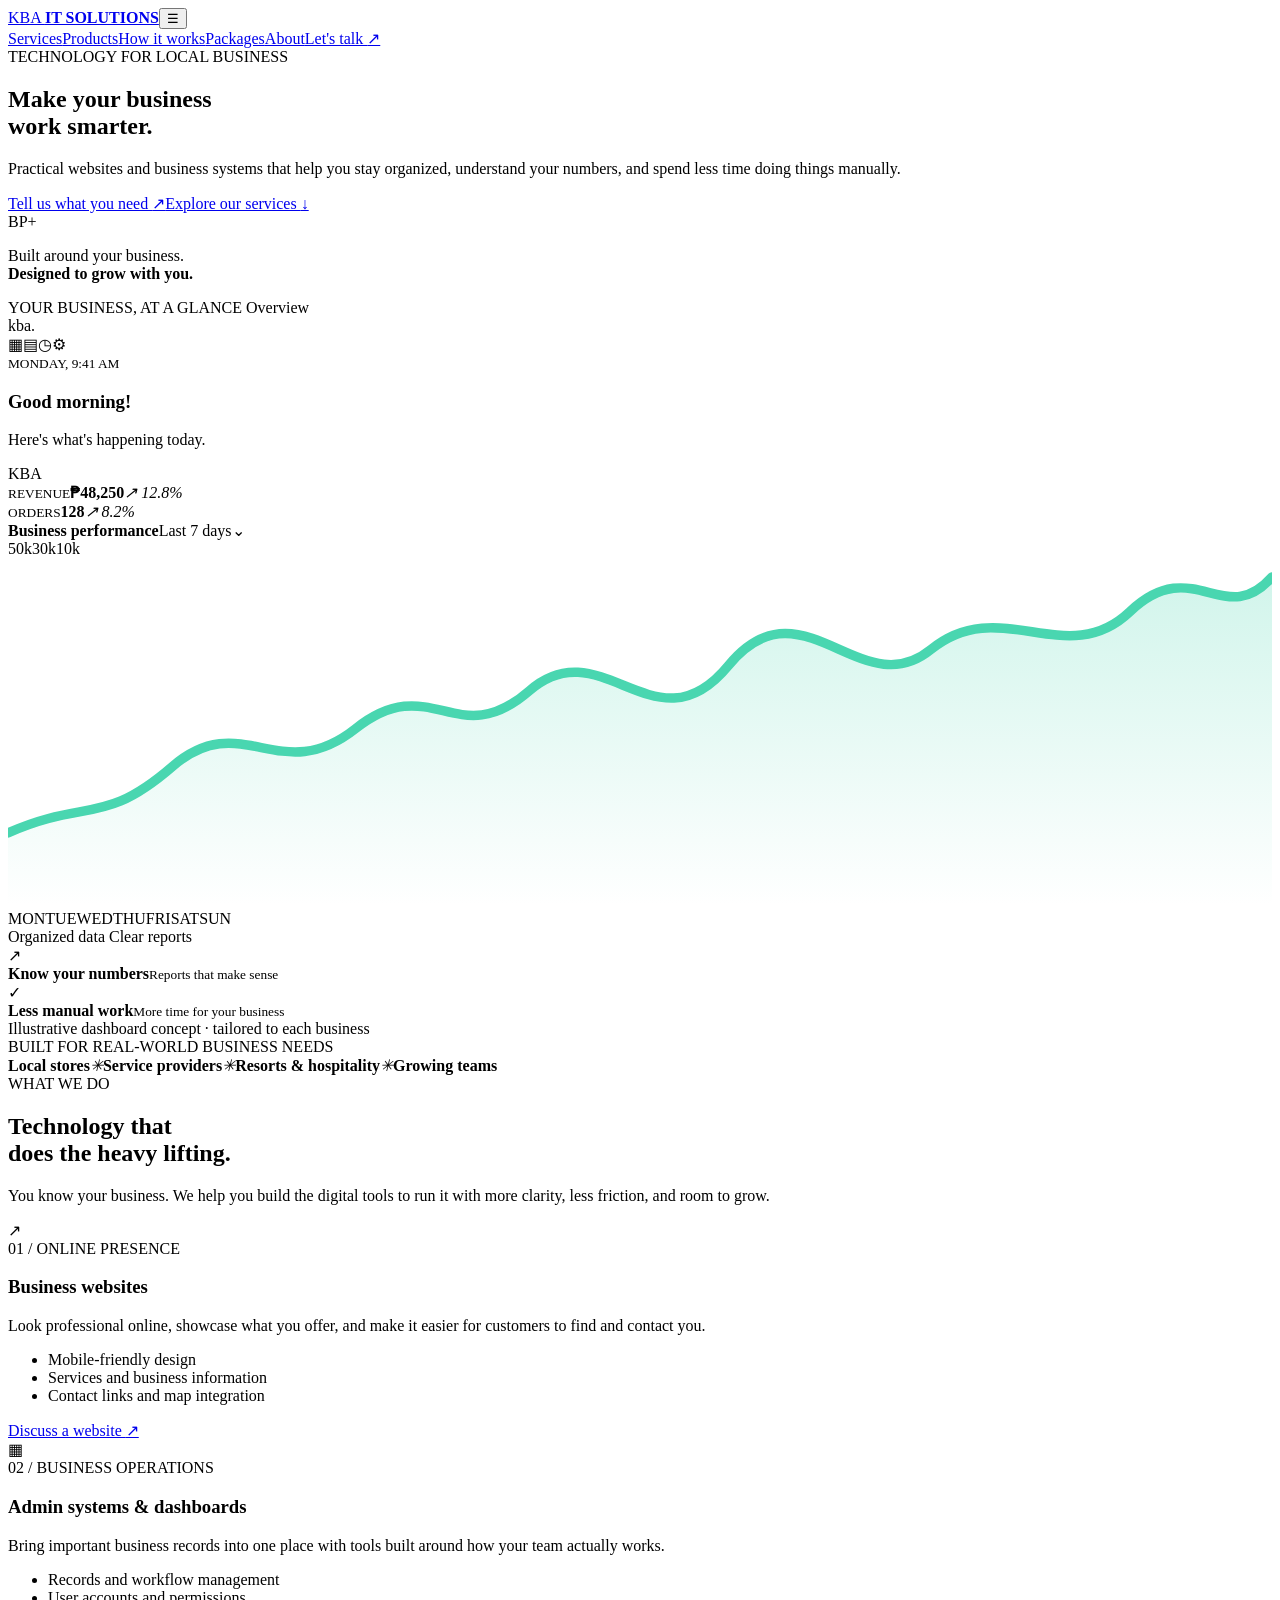
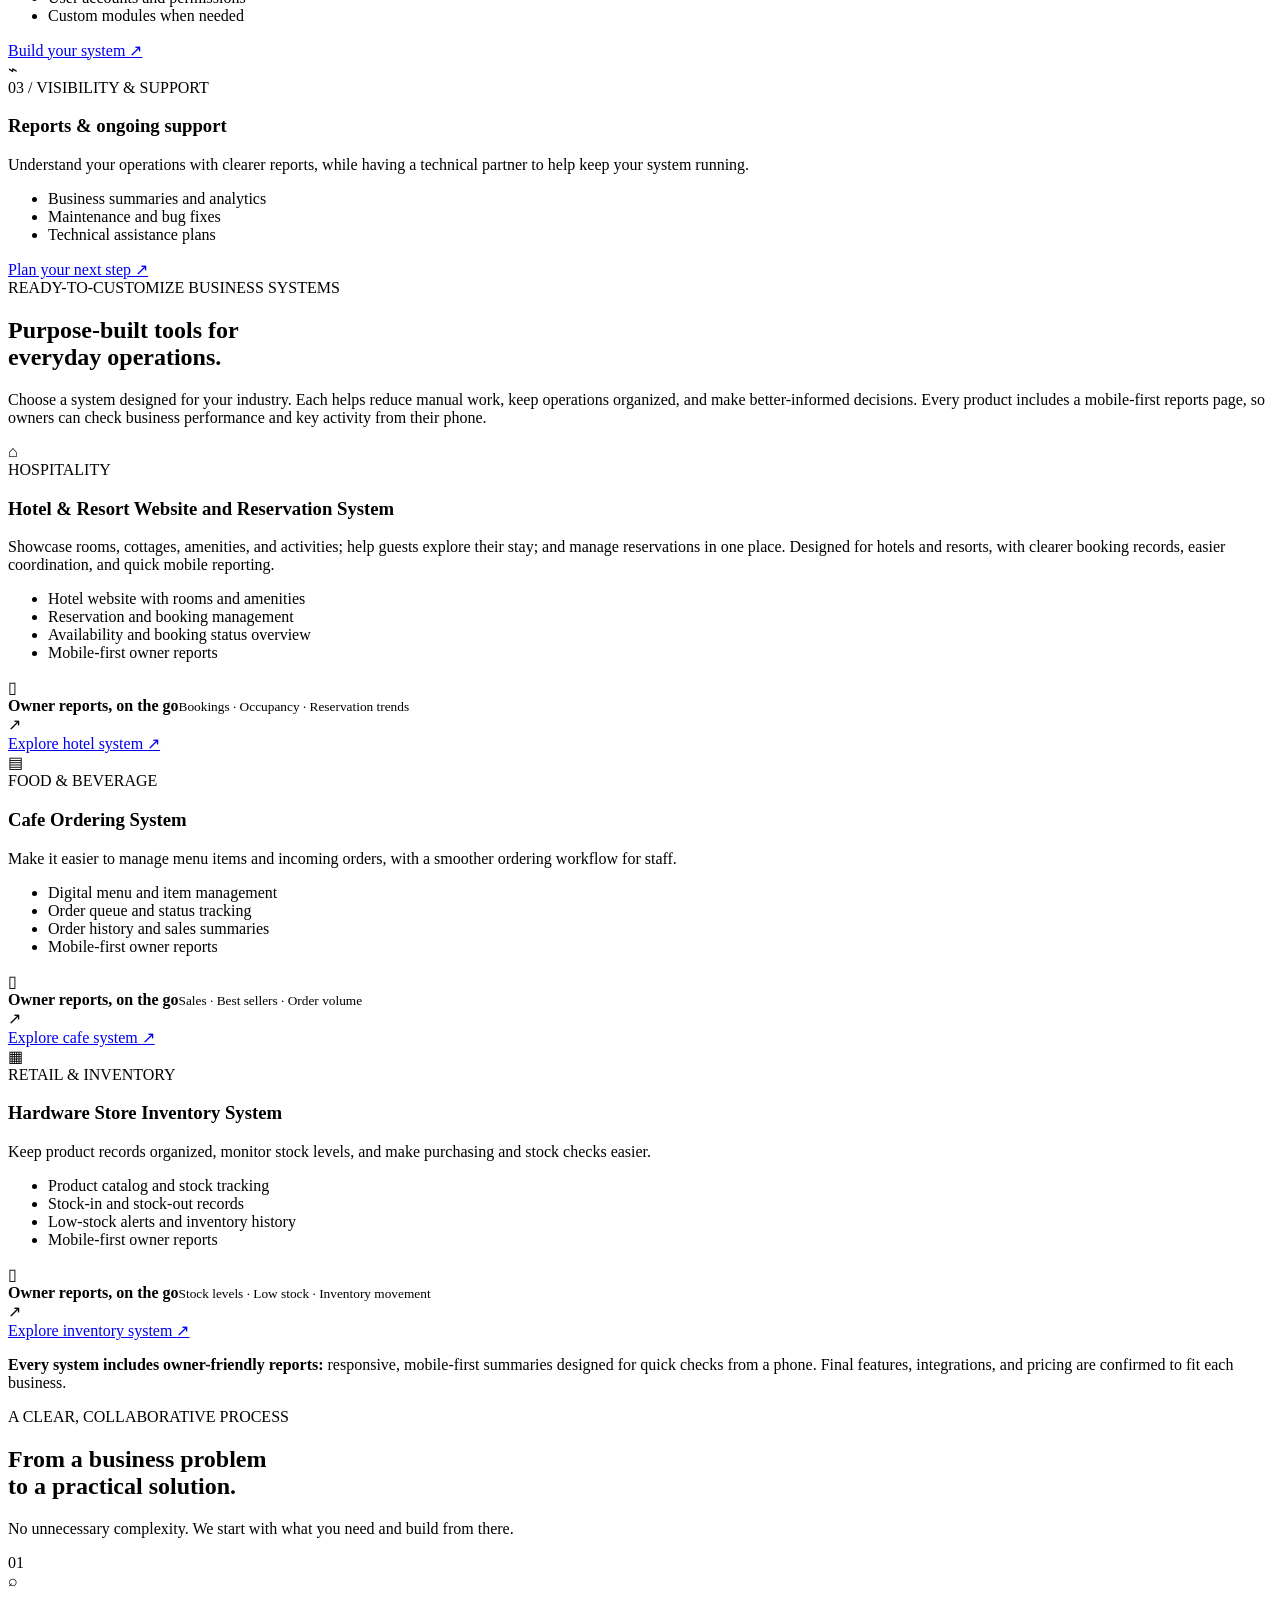
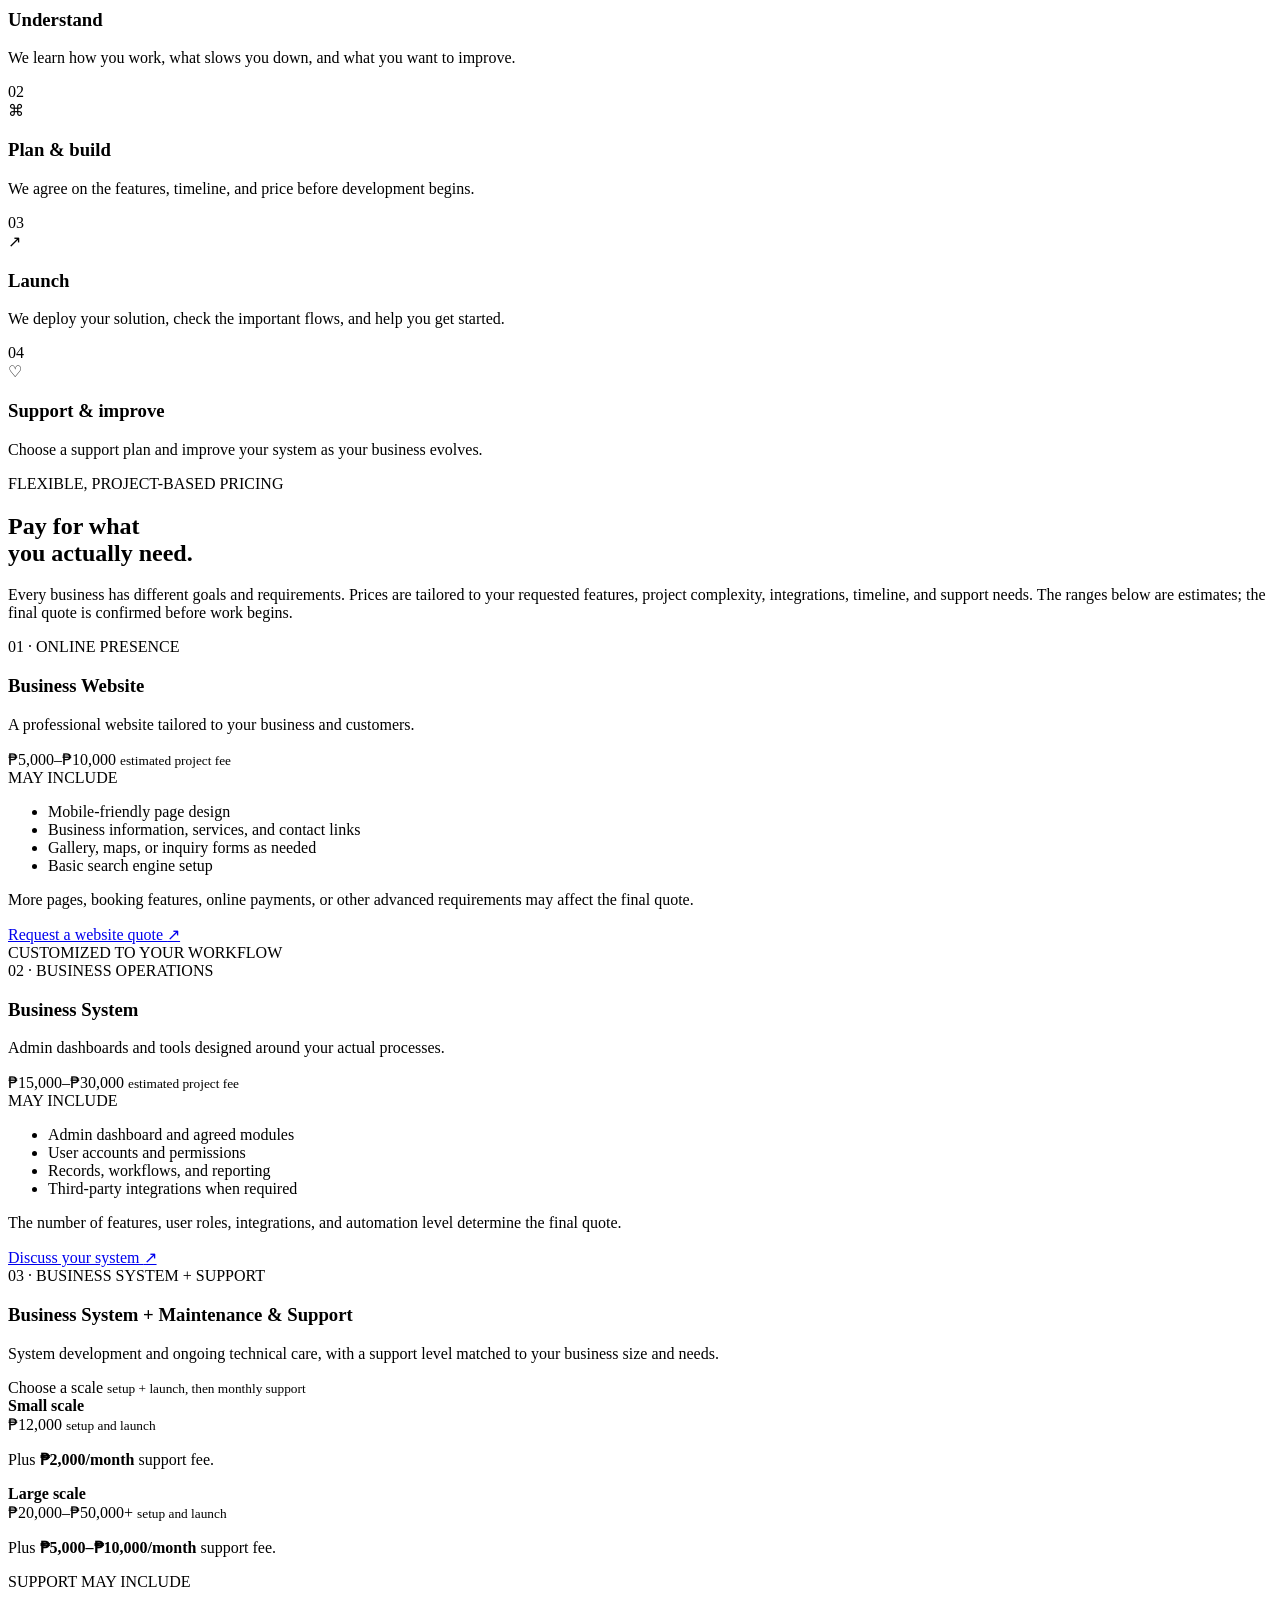
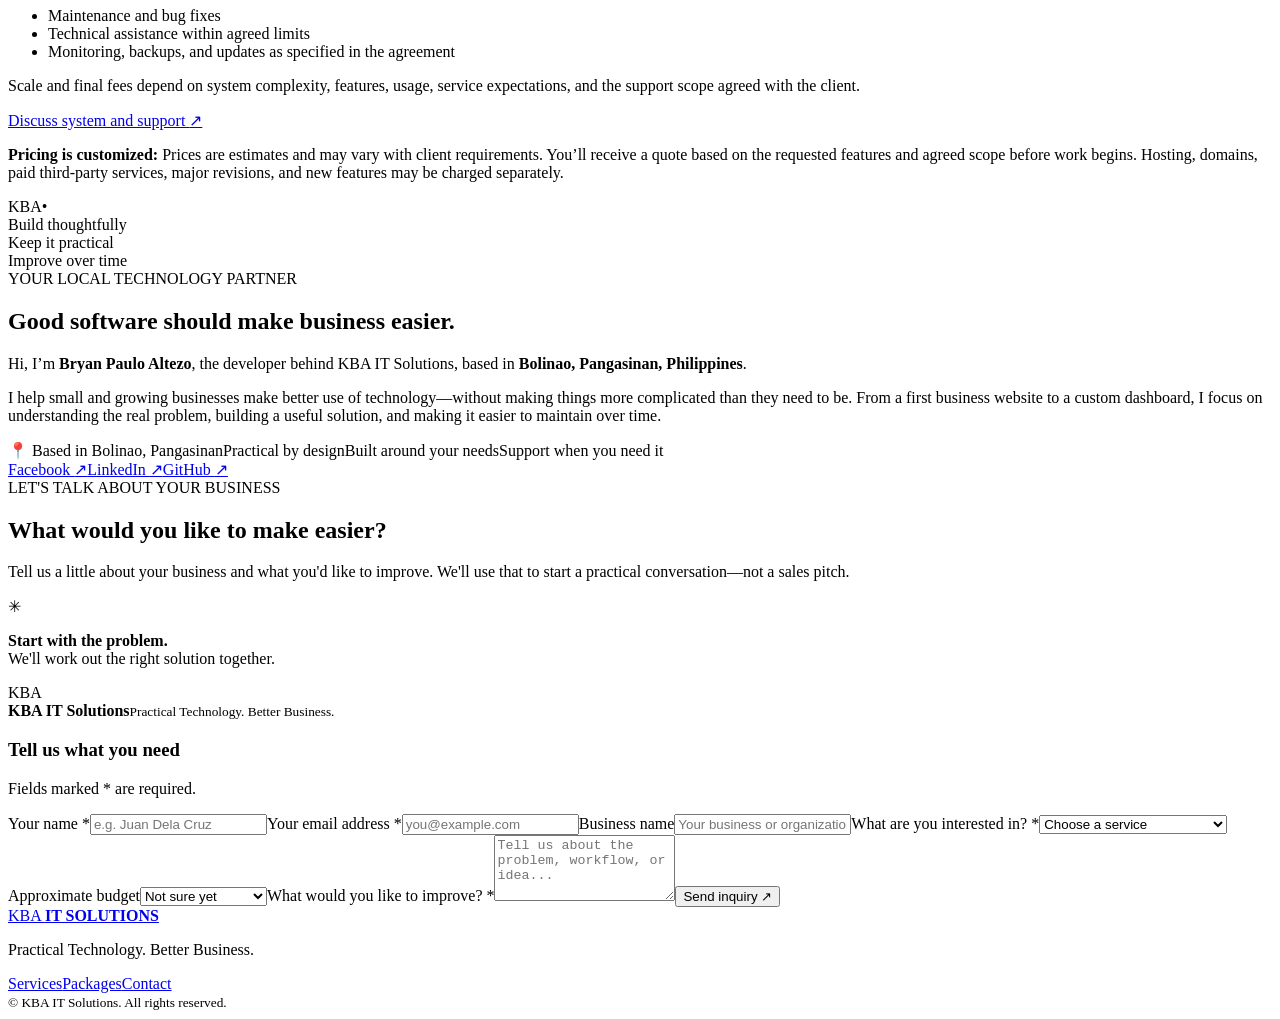
==== commit d8a8a24d: "Rename the site to KBA IT Solutions and use the new site address Updated the project name and websit" ====
--- a/public/index.html
+++ b/public/index.html
@@ -1,10 +1,10 @@
 <!doctype html>
 <html lang="en">
 <head>
-<meta charset="utf-8"><meta name="viewport" content="width=device-width,initial-scale=1"><meta name="theme-color" content="#101b2d"><meta name="description" content="KBA Solutions helps local and growing businesses work smarter with websites, custom admin systems, dashboards, and business reporting."><title>KBA Solutions — Practical Technology. Better Business.</title><link rel="icon" type="image/svg+xml" href="/kba-icon.svg"><link rel="apple-touch-icon" href="/kba-icon.svg"><link rel="stylesheet" href="/styles.css">
+<meta charset="utf-8"><meta name="viewport" content="width=device-width,initial-scale=1"><meta name="theme-color" content="#101b2d"><meta name="description" content="KBA IT Solutions helps local and growing businesses work smarter with websites, custom admin systems, dashboards, and business reporting."><title>KBA IT Solutions — Practical Technology. Better Business.</title><link rel="icon" type="image/svg+xml" href="/kba-icon.svg"><link rel="apple-touch-icon" href="/kba-icon.svg"><link rel="stylesheet" href="/styles.css">
 </head>
 <body>
-<header class="site-header"><a class="brand" href="#home" aria-label="KBA Solutions home"><span class="brand-mark brand-icon"><img src="/kba-icon.svg" alt=""></span><span>KBA <b>SOLUTIONS</b></span></a><button class="menu-toggle" id="menuToggle" aria-label="Toggle navigation" aria-expanded="false">☰</button><nav id="nav"><a href="#services">Services</a><a href="#products">Products</a><a href="#how">How it works</a><a href="#pricing">Packages</a><a href="#about">About</a><a class="nav-cta" href="#contact">Let's talk <span>↗</span></a></nav></header>
+<header class="site-header"><a class="brand" href="#home" aria-label="KBA IT Solutions home"><span class="brand-mark brand-icon"><img src="/kba-icon.svg" alt=""></span><span>KBA <b>IT SOLUTIONS</b></span></a><button class="menu-toggle" id="menuToggle" aria-label="Toggle navigation" aria-expanded="false">☰</button><nav id="nav"><a href="#services">Services</a><a href="#products">Products</a><a href="#how">How it works</a><a href="#pricing">Packages</a><a href="#about">About</a><a class="nav-cta" href="#contact">Let's talk <span>↗</span></a></nav></header>
 <main>
 <section class="hero section" id="home"><div class="hero-copy"><div class="eyebrow"><span class="pulse"></span> TECHNOLOGY FOR LOCAL BUSINESS</div><h1>Make your business<br>work <span>smarter.</span></h1><p class="hero-lead">Practical websites and business systems that help you stay organized, understand your numbers, and spend less time doing things manually.</p><div class="hero-actions"><a class="button primary" href="#contact">Tell us what you need <span>↗</span></a><a class="text-link" href="#services">Explore our services <span>↓</span></a></div><div class="hero-proof"><div class="avatar-stack"><span>B</span><span>P</span><span>+</span></div><p>Built around your business.<br><b>Designed to grow with you.</b></p></div></div><div class="hero-visual"><div class="visual-glow"></div><div class="dashboard-window"><div class="window-top"><div class="window-dots"><i></i><i></i><i></i></div><span>YOUR BUSINESS, AT A GLANCE</span><span class="live-pill"><i></i> Overview</span></div><div class="mock-body"><aside class="mock-side"><div class="mock-logo">kba.</div><span class="side-active">▦</span><span>▤</span><span>◷</span><span>⚙</span></aside><div class="mock-main"><div class="mock-heading"><div><small>MONDAY, 9:41 AM</small><h3>Good morning!</h3><p>Here's what's happening today.</p></div><div class="mock-profile">KBA</div></div><div class="metric-grid"><div class="metric"><small>REVENUE</small><strong>₱48,250</strong><em>↗ 12.8%</em><div class="sparkline"><i style="height:24%"></i><i style="height:40%"></i><i style="height:33%"></i><i style="height:56%"></i><i style="height:47%"></i><i style="height:76%"></i><i style="height:100%"></i></div></div><div class="metric"><small>ORDERS</small><strong>128</strong><em>↗ 8.2%</em><div class="bars"><i style="height:35%"></i><i style="height:55%"></i><i style="height:43%"></i><i style="height:78%"></i><i style="height:61%"></i><i style="height:90%"></i><i style="height:72%"></i></div></div></div><div class="chart-card"><div class="chart-head"><b>Business performance</b><span>Last 7 days⌄</span></div><div class="chart"><div class="chart-labels"><span>50k</span><span>30k</span><span>10k</span></div><svg viewBox="0 0 400 110" preserveAspectRatio="none" role="img" aria-label="Illustrative rising business performance chart"><defs><linearGradient id="fill" x1="0" x2="0" y1="0" y2="1"><stop offset="0" stop-color="#49d6b0" stop-opacity=".25"/><stop offset="1" stop-color="#49d6b0" stop-opacity="0"/></linearGradient></defs><path d="M0 87 C25 76 30 85 52 66 S86 73 110 54 S142 62 165 42 S205 62 228 34 S270 47 292 29 S335 36 355 17 S385 23 400 6 L400 110 L0 110Z" fill="url(#fill)"/><path d="M0 87 C25 76 30 85 52 66 S86 73 110 54 S142 62 165 42 S205 62 228 34 S270 47 292 29 S335 36 355 17 S385 23 400 6" fill="none" stroke="#49d6b0" stroke-width="3" stroke-linecap="round"/></svg></div><div class="chart-days"><span>MON</span><span>TUE</span><span>WED</span><span>THU</span><span>FRI</span><span>SAT</span><span>SUN</span></div></div><div class="mock-bottom"><span><i class="dot green"></i> Organized data</span><span><i class="dot blue"></i> Clear reports</span></div></div></div><div class="float-card float-one"><span class="float-icon">↗</span><div><b>Know your numbers</b><small>Reports that make sense</small></div></div><div class="float-card float-two"><span class="float-icon purple">✓</span><div><b>Less manual work</b><small>More time for your business</small></div></div><div class="visual-caption">Illustrative dashboard concept · tailored to each business</div></div></section>
 <section class="trust-strip"><span>BUILT FOR REAL-WORLD BUSINESS NEEDS</span><div><b>Local stores</b><i>✳</i><b>Service providers</b><i>✳</i><b>Resorts & hospitality</b><i>✳</i><b>Growing teams</b></div></section>
@@ -16,6 +16,6 @@
 </div><p class="products-note"><b>Every system includes owner-friendly reports:</b> responsive, mobile-first summaries designed for quick checks from a phone. Final features, integrations, and pricing are confirmed to fit each business.</p></section>
 <section class="dark-section" id="how"><div class="section process"><div class="eyebrow">A CLEAR, COLLABORATIVE PROCESS</div><h2>From a business problem<br>to a <span>practical solution.</span></h2><p class="process-lead">No unnecessary complexity. We start with what you need and build from there.</p><div class="steps"><article><span>01</span><div class="step-icon">⌕</div><h3>Understand</h3><p>We learn how you work, what slows you down, and what you want to improve.</p></article><article><span>02</span><div class="step-icon">⌘</div><h3>Plan & build</h3><p>We agree on the features, timeline, and price before development begins.</p></article><article><span>03</span><div class="step-icon">↗</div><h3>Launch</h3><p>We deploy your solution, check the important flows, and help you get started.</p></article><article><span>04</span><div class="step-icon">♡</div><h3>Support & improve</h3><p>Choose a support plan and improve your system as your business evolves.</p></article></div></div></section>
 <section class="section pricing" id="pricing"><div class="section-intro"><div><div class="eyebrow">FLEXIBLE, PROJECT-BASED PRICING</div><h2>Pay for what<br>you <span>actually need.</span></h2></div><p>Every business has different goals and requirements. Prices are tailored to your requested features, project complexity, integrations, timeline, and support needs. The ranges below are estimates; the final quote is confirmed before work begins.</p></div><div class="pricing-grid"><article class="price-card"><div class="price-top"><span class="plan-tag">01 · ONLINE PRESENCE</span><h3>Business Website</h3><p>A professional website tailored to your business and customers.</p><div class="price">₱5,000–₱10,000 <small>estimated project fee</small></div></div><div class="price-body"><span class="included">MAY INCLUDE</span><ul><li>Mobile-friendly page design</li><li>Business information, services, and contact links</li><li>Gallery, maps, or inquiry forms as needed</li><li>Basic search engine setup</li></ul><p class="fine-print">More pages, booking features, online payments, or other advanced requirements may affect the final quote.</p><a class="button outline full" href="#contact" data-package="Business Website — estimated ₱5,000–₱10,000; request a tailored quote">Request a website quote <span>↗</span></a></div></article><article class="price-card popular"><div class="popular-label">CUSTOMIZED TO YOUR WORKFLOW</div><div class="price-top"><span class="plan-tag">02 · BUSINESS OPERATIONS</span><h3>Business System</h3><p>Admin dashboards and tools designed around your actual processes.</p><div class="price">₱15,000–₱30,000 <small>estimated project fee</small></div></div><div class="price-body"><span class="included">MAY INCLUDE</span><ul><li>Admin dashboard and agreed modules</li><li>User accounts and permissions</li><li>Records, workflows, and reporting</li><li>Third-party integrations when required</li></ul><p class="fine-print">The number of features, user roles, integrations, and automation level determine the final quote.</p><a class="button primary full" href="#contact" data-package="Business System — estimated ₱15,000–₱30,000; request a tailored quote">Discuss your system <span>↗</span></a></div></article><article class="price-card"><div class="price-top"><span class="plan-tag">03 · BUSINESS SYSTEM + SUPPORT</span><h3>Business System + Maintenance & Support</h3><p>System development and ongoing technical care, with a support level matched to your business size and needs.</p><div class="price">Choose a scale <small>setup + launch, then monthly support</small></div></div><div class="price-body"><div class="support-tier"><b>Small scale</b><div class="price">₱12,000 <small>setup and launch</small></div><p>Plus <strong>₱2,000/month</strong> support fee.</p></div><div class="support-tier"><b>Large scale</b><div class="price">₱20,000–₱50,000+ <small>setup and launch</small></div><p>Plus <strong>₱5,000–₱10,000/month</strong> support fee.</p></div><span class="included">SUPPORT MAY INCLUDE</span><ul><li>Maintenance and bug fixes</li><li>Technical assistance within agreed limits</li><li>Monitoring, backups, and updates as specified in the agreement</li></ul><p class="fine-print">Scale and final fees depend on system complexity, features, usage, service expectations, and the support scope agreed with the client.</p><a class="button outline full" href="#contact" data-package="Business System + Maintenance & Support — small scale: ₱12,000 setup and launch + ₱2,000/month support; large scale: ₱20,000–₱50,000+ setup and launch + ₱5,000–₱10,000/month support; request a tailored quote">Discuss system and support <span>↗</span></a></div></article></div><p class="pricing-note"><b>Pricing is customized:</b> Prices are estimates and may vary with client requirements. You’ll receive a quote based on the requested features and agreed scope before work begins. Hosting, domains, paid third-party services, major revisions, and new features may be charged separately.</p></section>
-<section class="section about" id="about"><div class="about-art"><div class="about-orbit orbit-a"></div><div class="about-orbit orbit-b"></div><div class="about-monogram">KBA<span>•</span></div><div class="about-chip chip-a">Build thoughtfully</div><div class="about-chip chip-b">Keep it practical</div><div class="about-chip chip-c">Improve over time</div></div><div class="about-copy"><div class="eyebrow">YOUR LOCAL TECHNOLOGY PARTNER</div><h2>Good software should make business <span>easier.</span></h2><p>Hi, I’m <strong>Bryan Paulo Altezo</strong>, the developer behind KBA Solutions, based in <strong>Bolinao, Pangasinan, Philippines</strong>.</p><p>I help small and growing businesses make better use of technology—without making things more complicated than they need to be. From a first business website to a custom dashboard, I focus on understanding the real problem, building a useful solution, and making it easier to maintain over time.</p><div class="values"><span>📍 Based in Bolinao, Pangasinan</span><span>Practical by design</span><span>Built around your needs</span><span>Support when you need it</span></div><div class="social-links" aria-label="Connect with Bryan Paulo Altezo"><a href="https://www.facebook.com/bryan.paulo.altezo/" target="_blank" rel="noopener noreferrer">Facebook <span>↗</span></a><a href="https://www.linkedin.com/in/bryan-paulo-altezo-870214224/" target="_blank" rel="noopener noreferrer">LinkedIn <span>↗</span></a><a href="https://github.com/devbpaltezo" target="_blank" rel="noopener noreferrer">GitHub <span>↗</span></a></div></div></section>
-<section class="contact-section" id="contact"><div class="section contact-wrap"><div class="contact-copy"><div class="eyebrow">LET'S TALK ABOUT YOUR BUSINESS</div><h2>What would you like to make <span>easier?</span></h2><p>Tell us a little about your business and what you'd like to improve. We'll use that to start a practical conversation—not a sales pitch.</p><div class="contact-promise"><span>✳</span><p><b>Start with the problem.</b><br>We'll work out the right solution together.</p></div><div class="contact-detail"><span>KBA</span><div><b>KBA Solutions</b><small>Practical Technology. Better Business.</small></div></div></div><form id="inquiryForm" class="contact-form"><div class="form-heading"><h3>Tell us what you need</h3><p>Fields marked * are required.</p></div><label for="name">Your name *</label><input id="name" name="name" required placeholder="e.g. Juan Dela Cruz" autocomplete="name"><label for="email">Your email address *</label><input id="email" name="email" type="email" required placeholder="you@example.com" autocomplete="email"><label for="business">Business name</label><input id="business" name="business" placeholder="Your business or organization" autocomplete="organization"><label for="service">What are you interested in? *</label><select id="service" name="service" required><option value="">Choose a service</option><option>Business website</option><option>Admin system or dashboard</option><option>Reports and analytics</option><option>Ongoing support</option><option>Not sure yet — let's discuss</option></select><label for="budget">Approximate budget</label><select id="budget" name="budget"><option value="">Not sure yet</option><option>₱5,000 or less</option><option>₱5,000–₱15,000</option><option>₱15,000–₱30,000</option><option>₱30,000+</option></select><label for="message">What would you like to improve? *</label><textarea id="message" name="message" required rows="4" placeholder="Tell us about the problem, workflow, or idea..."></textarea><button class="button primary full" type="submit">Send inquiry <span>↗</span></button><div id="formResult" class="form-result" aria-live="polite" hidden></div></form></div></section>
-</main><footer class="footer"><a class="brand" href="#home"><span class="brand-mark brand-icon"><img src="/kba-icon.svg" alt=""></span><span>KBA <b>SOLUTIONS</b></span></a><p>Practical Technology. Better Business.</p><div><a href="#services">Services</a><a href="#pricing">Packages</a><a href="#contact">Contact</a></div><small>© <span id="year"></span> KBA Solutions. All rights reserved.</small></footer><script src="/script.js" defer></script></body></html>+<section class="section about" id="about"><div class="about-art"><div class="about-orbit orbit-a"></div><div class="about-orbit orbit-b"></div><div class="about-monogram">KBA<span>•</span></div><div class="about-chip chip-a">Build thoughtfully</div><div class="about-chip chip-b">Keep it practical</div><div class="about-chip chip-c">Improve over time</div></div><div class="about-copy"><div class="eyebrow">YOUR LOCAL TECHNOLOGY PARTNER</div><h2>Good software should make business <span>easier.</span></h2><p>Hi, I’m <strong>Bryan Paulo Altezo</strong>, the developer behind KBA IT Solutions, based in <strong>Bolinao, Pangasinan, Philippines</strong>.</p><p>I help small and growing businesses make better use of technology—without making things more complicated than they need to be. From a first business website to a custom dashboard, I focus on understanding the real problem, building a useful solution, and making it easier to maintain over time.</p><div class="values"><span>📍 Based in Bolinao, Pangasinan</span><span>Practical by design</span><span>Built around your needs</span><span>Support when you need it</span></div><div class="social-links" aria-label="Connect with Bryan Paulo Altezo"><a href="https://www.facebook.com/bryan.paulo.altezo/" target="_blank" rel="noopener noreferrer">Facebook <span>↗</span></a><a href="https://www.linkedin.com/in/bryan-paulo-altezo-870214224/" target="_blank" rel="noopener noreferrer">LinkedIn <span>↗</span></a><a href="https://github.com/devbpaltezo" target="_blank" rel="noopener noreferrer">GitHub <span>↗</span></a></div></div></section>
+<section class="contact-section" id="contact"><div class="section contact-wrap"><div class="contact-copy"><div class="eyebrow">LET'S TALK ABOUT YOUR BUSINESS</div><h2>What would you like to make <span>easier?</span></h2><p>Tell us a little about your business and what you'd like to improve. We'll use that to start a practical conversation—not a sales pitch.</p><div class="contact-promise"><span>✳</span><p><b>Start with the problem.</b><br>We'll work out the right solution together.</p></div><div class="contact-detail"><span>KBA</span><div><b>KBA IT Solutions</b><small>Practical Technology. Better Business.</small></div></div></div><form id="inquiryForm" class="contact-form"><div class="form-heading"><h3>Tell us what you need</h3><p>Fields marked * are required.</p></div><label for="name">Your name *</label><input id="name" name="name" required placeholder="e.g. Juan Dela Cruz" autocomplete="name"><label for="email">Your email address *</label><input id="email" name="email" type="email" required placeholder="you@example.com" autocomplete="email"><label for="business">Business name</label><input id="business" name="business" placeholder="Your business or organization" autocomplete="organization"><label for="service">What are you interested in? *</label><select id="service" name="service" required><option value="">Choose a service</option><option>Business website</option><option>Admin system or dashboard</option><option>Reports and analytics</option><option>Ongoing support</option><option>Not sure yet — let's discuss</option></select><label for="budget">Approximate budget</label><select id="budget" name="budget"><option value="">Not sure yet</option><option>₱5,000 or less</option><option>₱5,000–₱15,000</option><option>₱15,000–₱30,000</option><option>₱30,000+</option></select><label for="message">What would you like to improve? *</label><textarea id="message" name="message" required rows="4" placeholder="Tell us about the problem, workflow, or idea..."></textarea><button class="button primary full" type="submit">Send inquiry <span>↗</span></button><div id="formResult" class="form-result" aria-live="polite" hidden></div></form></div></section>
+</main><footer class="footer"><a class="brand" href="#home"><span class="brand-mark brand-icon"><img src="/kba-icon.svg" alt=""></span><span>KBA <b>IT SOLUTIONS</b></span></a><p>Practical Technology. Better Business.</p><div><a href="#services">Services</a><a href="#pricing">Packages</a><a href="#contact">Contact</a></div><small>© <span id="year"></span> KBA IT Solutions. All rights reserved.</small></footer><script src="/script.js" defer></script></body></html>
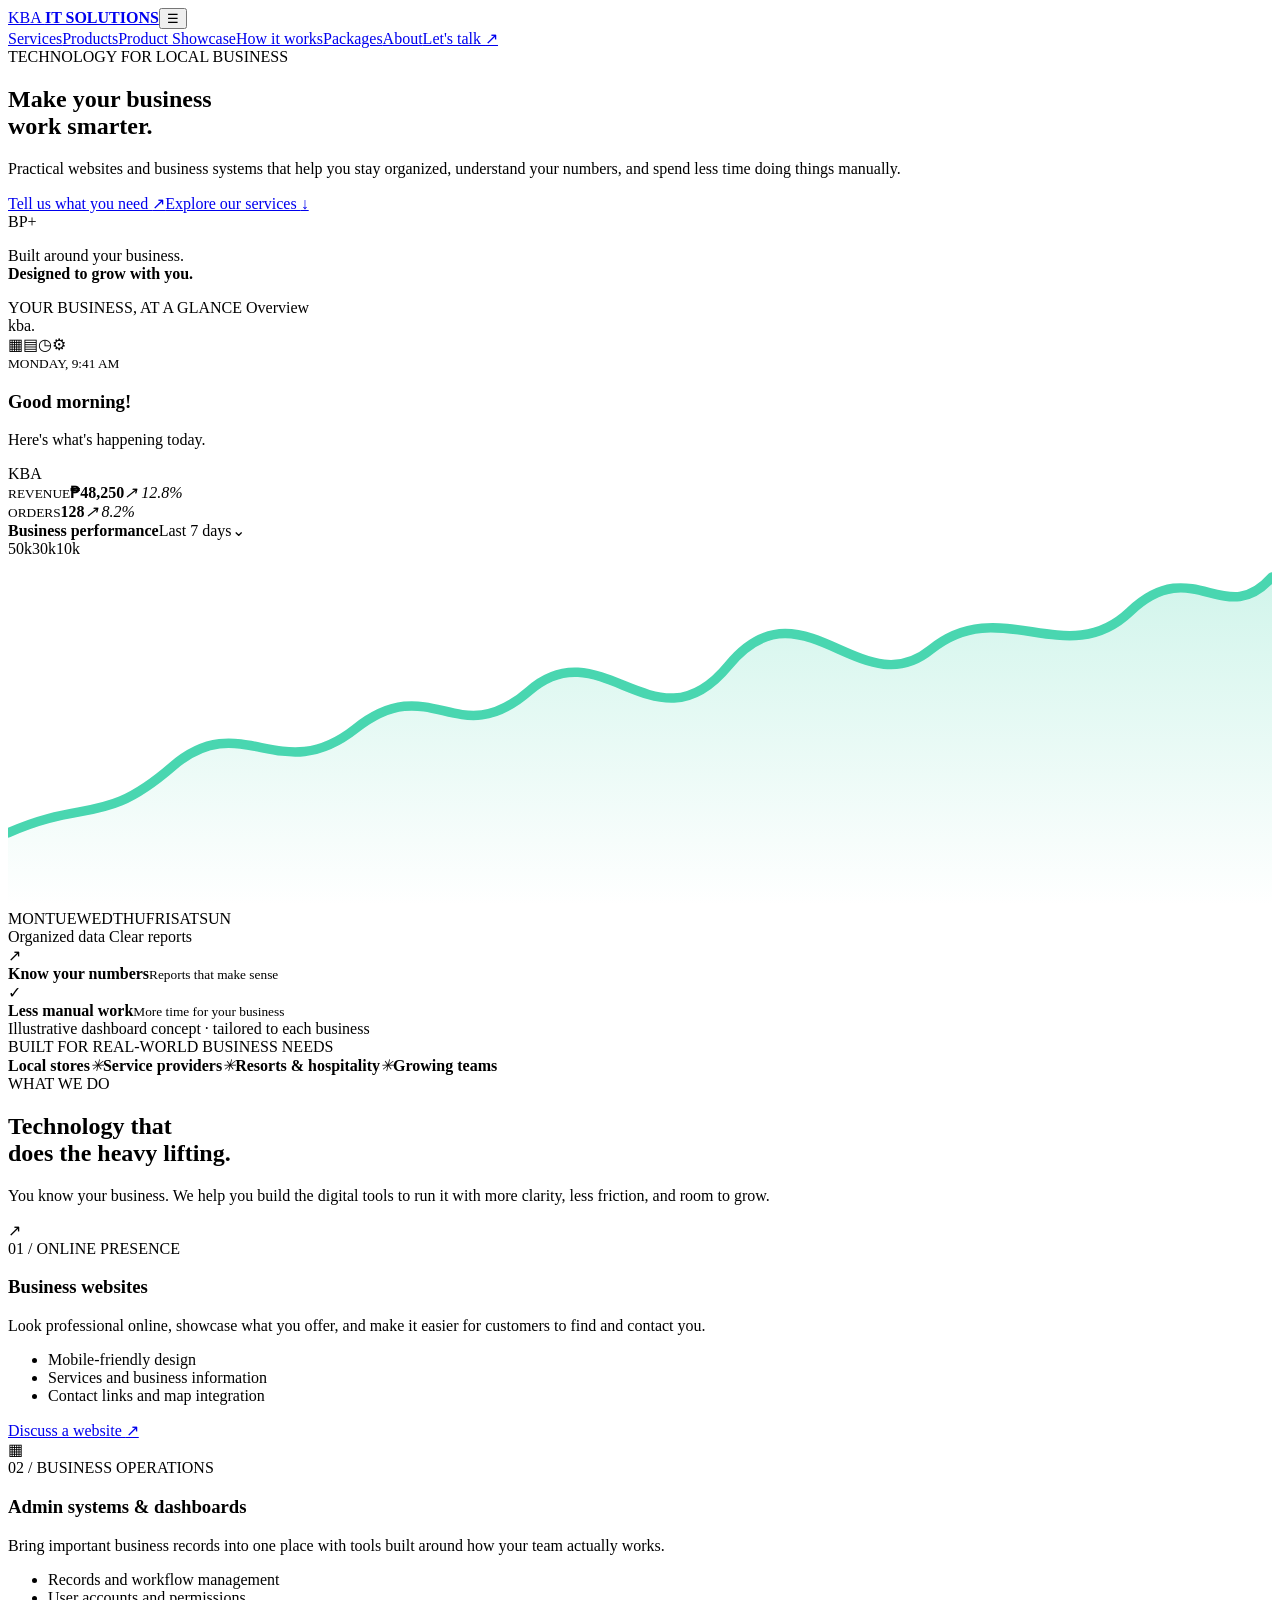
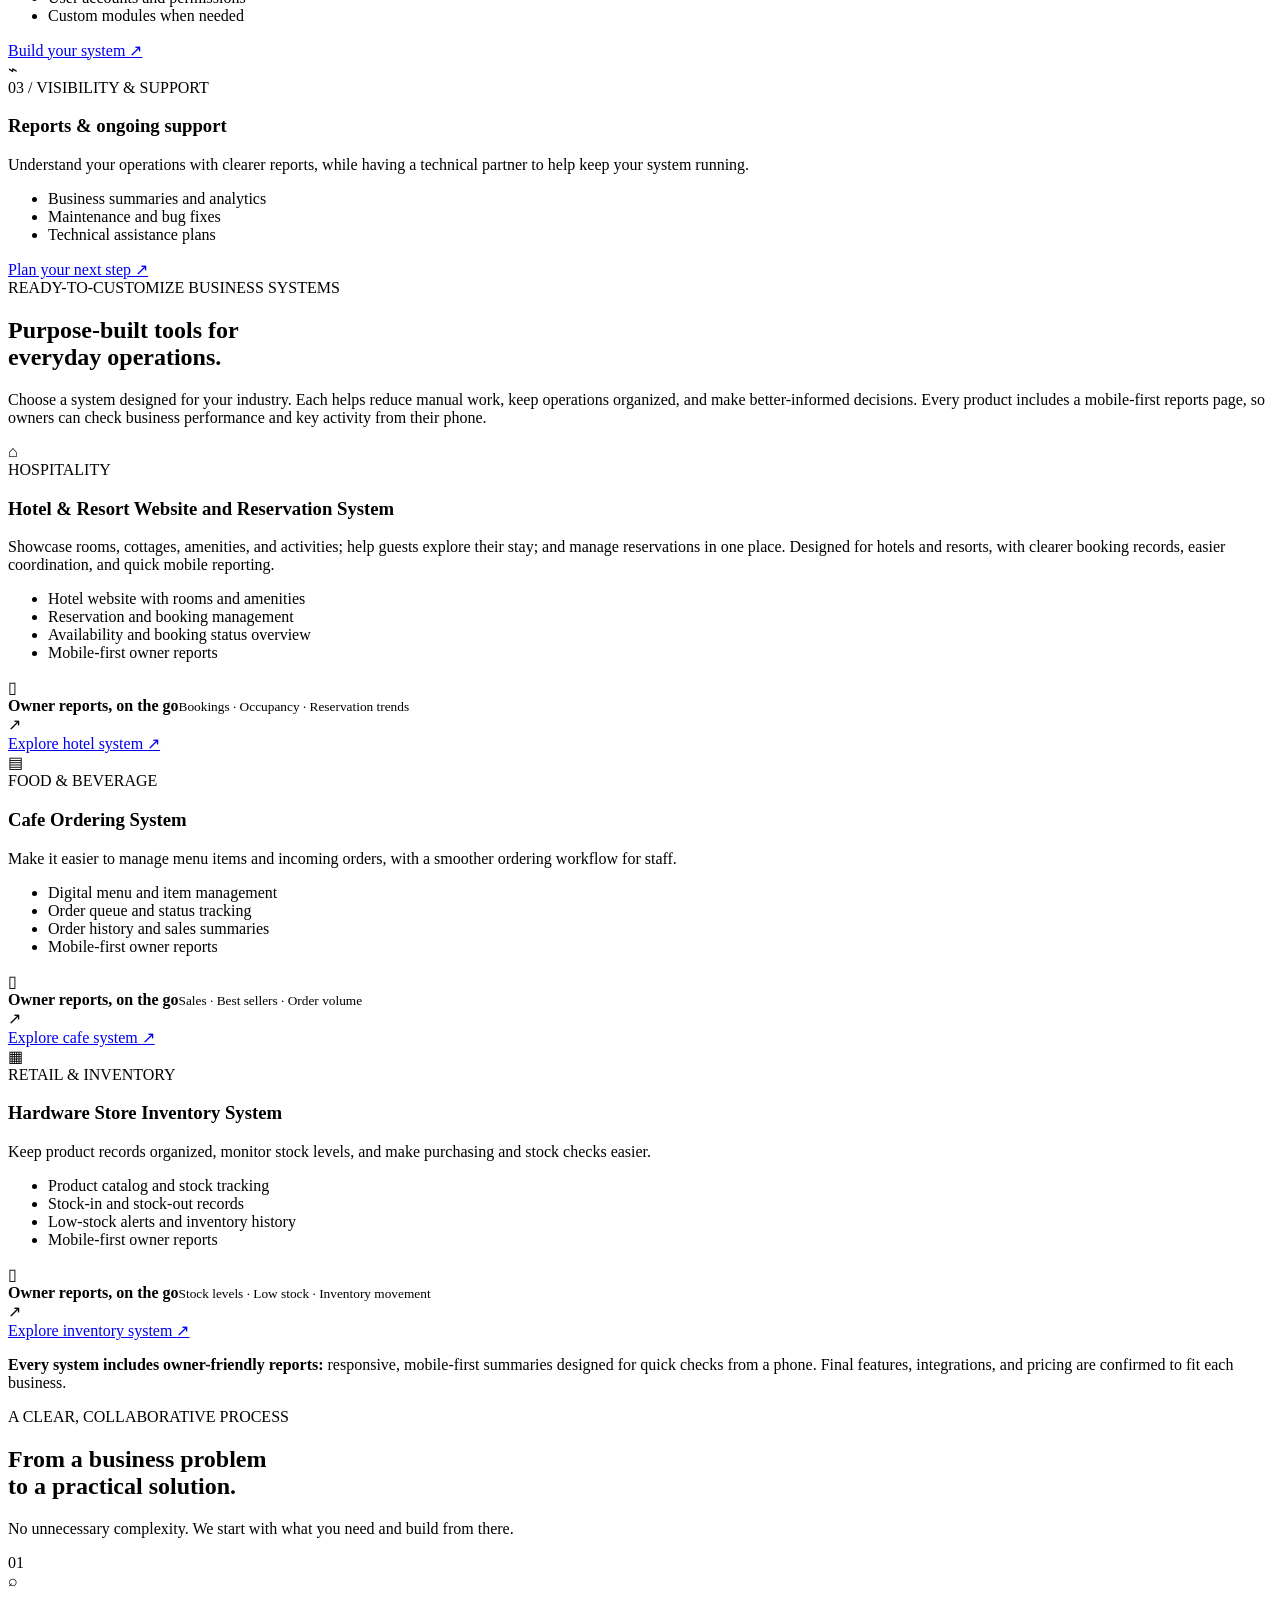
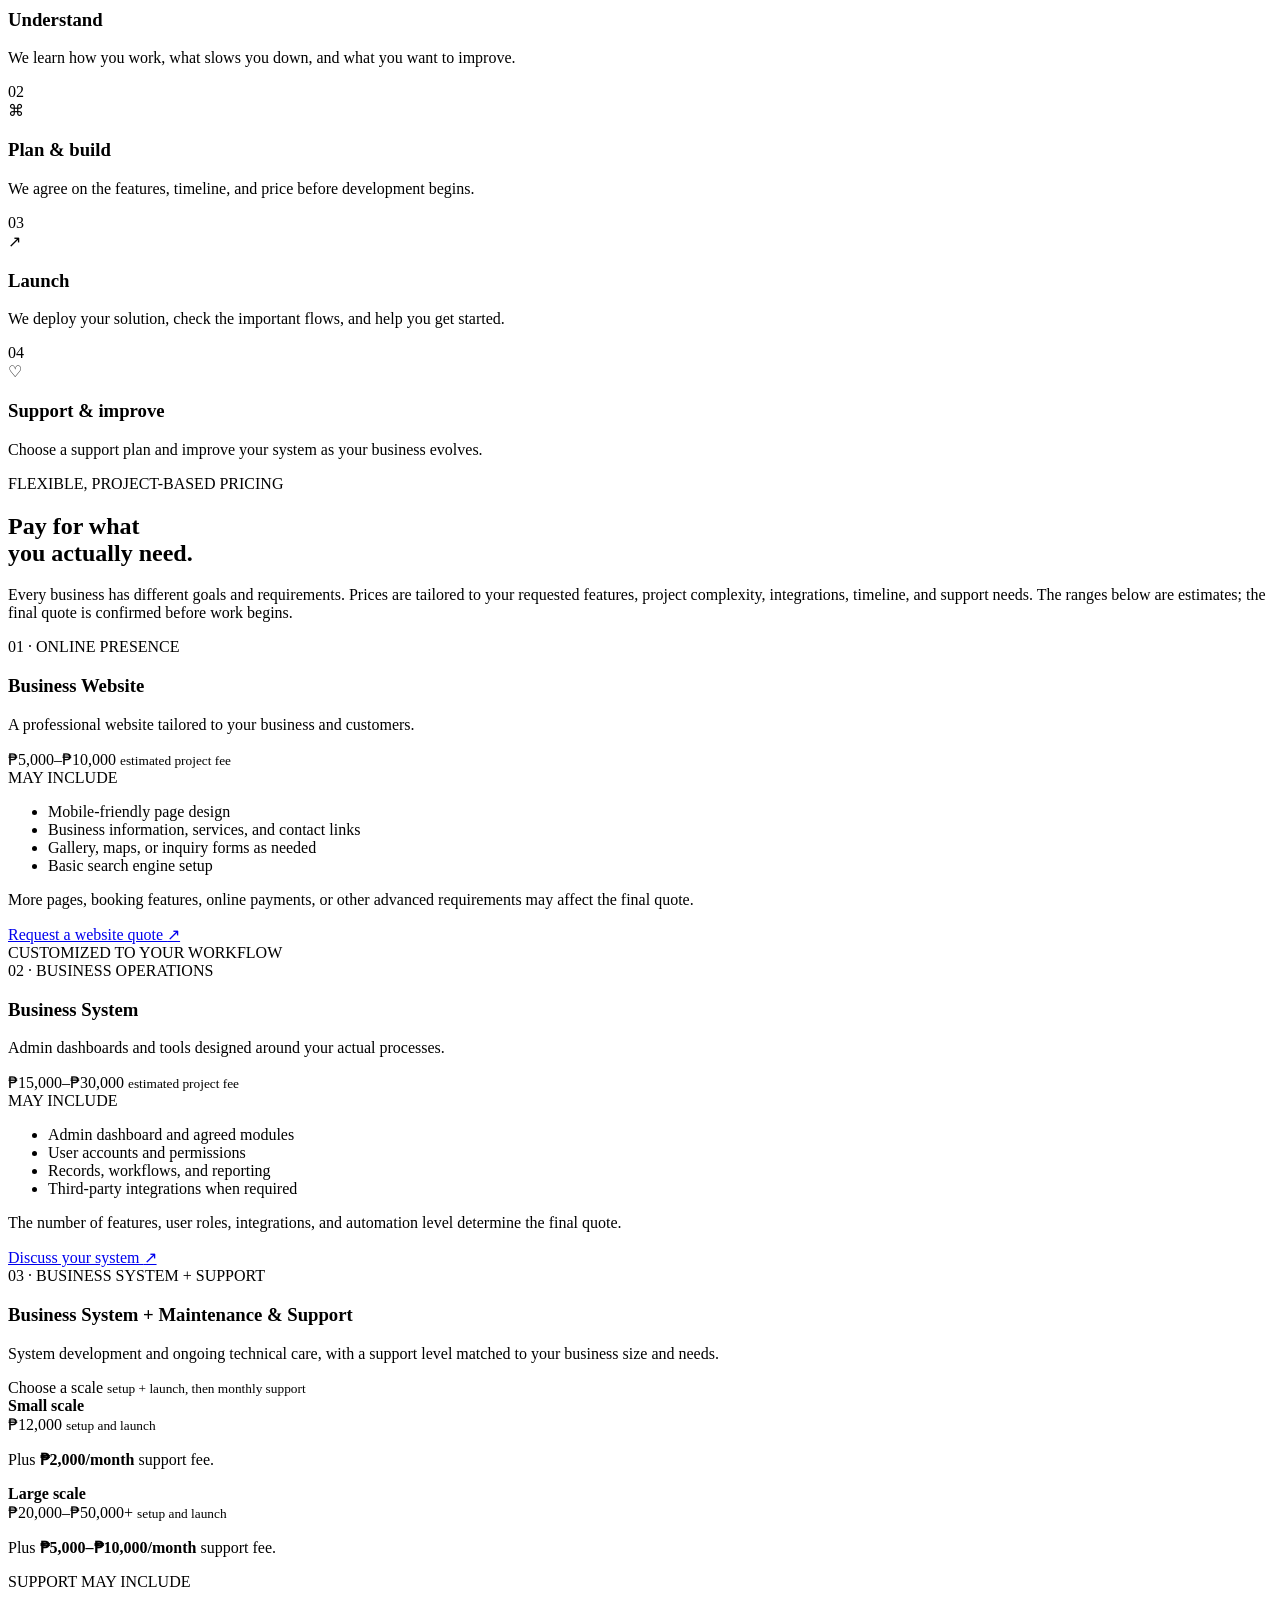
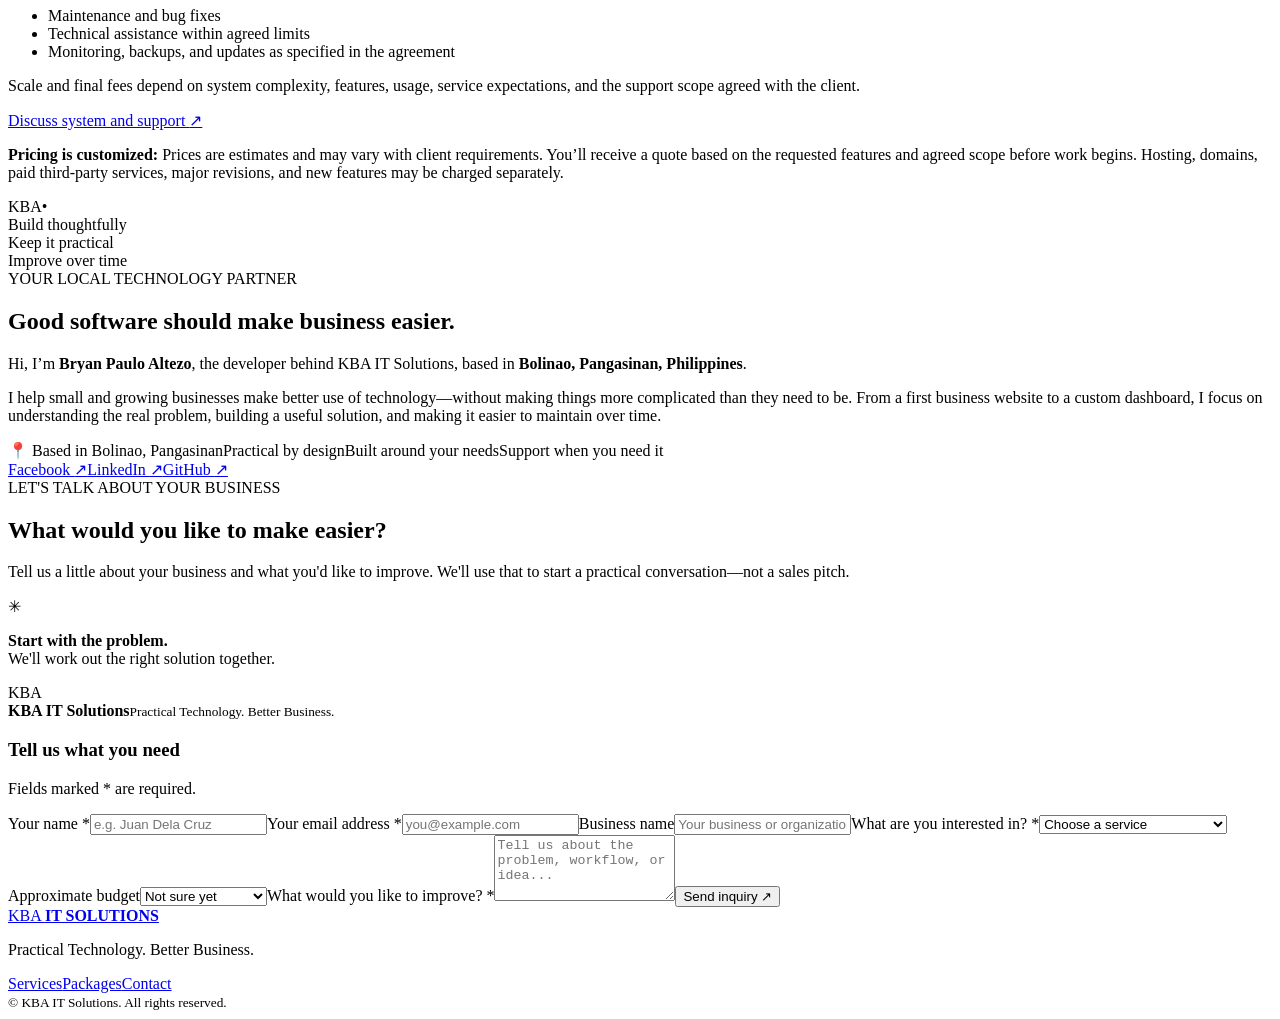
==== commit 68246aa9: "Gather as many snapshots as possible from today's Hatchable builds and add a Product Showcase page t" ====
--- a/public/index.html
+++ b/public/index.html
@@ -4,7 +4,7 @@
 <meta charset="utf-8"><meta name="viewport" content="width=device-width,initial-scale=1"><meta name="theme-color" content="#101b2d"><meta name="description" content="KBA IT Solutions helps local and growing businesses work smarter with websites, custom admin systems, dashboards, and business reporting."><title>KBA IT Solutions — Practical Technology. Better Business.</title><link rel="icon" type="image/svg+xml" href="/kba-icon.svg"><link rel="apple-touch-icon" href="/kba-icon.svg"><link rel="stylesheet" href="/styles.css">
 </head>
 <body>
-<header class="site-header"><a class="brand" href="#home" aria-label="KBA IT Solutions home"><span class="brand-mark brand-icon"><img src="/kba-icon.svg" alt=""></span><span>KBA <b>IT SOLUTIONS</b></span></a><button class="menu-toggle" id="menuToggle" aria-label="Toggle navigation" aria-expanded="false">☰</button><nav id="nav"><a href="#services">Services</a><a href="#products">Products</a><a href="#how">How it works</a><a href="#pricing">Packages</a><a href="#about">About</a><a class="nav-cta" href="#contact">Let's talk <span>↗</span></a></nav></header>
+<header class="site-header"><a class="brand" href="#home" aria-label="KBA IT Solutions home"><span class="brand-mark brand-icon"><img src="/kba-icon.svg" alt=""></span><span>KBA <b>IT SOLUTIONS</b></span></a><button class="menu-toggle" id="menuToggle" aria-label="Toggle navigation" aria-expanded="false">☰</button><nav id="nav"><a href="#services">Services</a><a href="#products">Products</a><a href="/product-showcase">Product Showcase</a><a href="#how">How it works</a><a href="#pricing">Packages</a><a href="#about">About</a><a class="nav-cta" href="#contact">Let's talk <span>↗</span></a></nav></header>
 <main>
 <section class="hero section" id="home"><div class="hero-copy"><div class="eyebrow"><span class="pulse"></span> TECHNOLOGY FOR LOCAL BUSINESS</div><h1>Make your business<br>work <span>smarter.</span></h1><p class="hero-lead">Practical websites and business systems that help you stay organized, understand your numbers, and spend less time doing things manually.</p><div class="hero-actions"><a class="button primary" href="#contact">Tell us what you need <span>↗</span></a><a class="text-link" href="#services">Explore our services <span>↓</span></a></div><div class="hero-proof"><div class="avatar-stack"><span>B</span><span>P</span><span>+</span></div><p>Built around your business.<br><b>Designed to grow with you.</b></p></div></div><div class="hero-visual"><div class="visual-glow"></div><div class="dashboard-window"><div class="window-top"><div class="window-dots"><i></i><i></i><i></i></div><span>YOUR BUSINESS, AT A GLANCE</span><span class="live-pill"><i></i> Overview</span></div><div class="mock-body"><aside class="mock-side"><div class="mock-logo">kba.</div><span class="side-active">▦</span><span>▤</span><span>◷</span><span>⚙</span></aside><div class="mock-main"><div class="mock-heading"><div><small>MONDAY, 9:41 AM</small><h3>Good morning!</h3><p>Here's what's happening today.</p></div><div class="mock-profile">KBA</div></div><div class="metric-grid"><div class="metric"><small>REVENUE</small><strong>₱48,250</strong><em>↗ 12.8%</em><div class="sparkline"><i style="height:24%"></i><i style="height:40%"></i><i style="height:33%"></i><i style="height:56%"></i><i style="height:47%"></i><i style="height:76%"></i><i style="height:100%"></i></div></div><div class="metric"><small>ORDERS</small><strong>128</strong><em>↗ 8.2%</em><div class="bars"><i style="height:35%"></i><i style="height:55%"></i><i style="height:43%"></i><i style="height:78%"></i><i style="height:61%"></i><i style="height:90%"></i><i style="height:72%"></i></div></div></div><div class="chart-card"><div class="chart-head"><b>Business performance</b><span>Last 7 days⌄</span></div><div class="chart"><div class="chart-labels"><span>50k</span><span>30k</span><span>10k</span></div><svg viewBox="0 0 400 110" preserveAspectRatio="none" role="img" aria-label="Illustrative rising business performance chart"><defs><linearGradient id="fill" x1="0" x2="0" y1="0" y2="1"><stop offset="0" stop-color="#49d6b0" stop-opacity=".25"/><stop offset="1" stop-color="#49d6b0" stop-opacity="0"/></linearGradient></defs><path d="M0 87 C25 76 30 85 52 66 S86 73 110 54 S142 62 165 42 S205 62 228 34 S270 47 292 29 S335 36 355 17 S385 23 400 6 L400 110 L0 110Z" fill="url(#fill)"/><path d="M0 87 C25 76 30 85 52 66 S86 73 110 54 S142 62 165 42 S205 62 228 34 S270 47 292 29 S335 36 355 17 S385 23 400 6" fill="none" stroke="#49d6b0" stroke-width="3" stroke-linecap="round"/></svg></div><div class="chart-days"><span>MON</span><span>TUE</span><span>WED</span><span>THU</span><span>FRI</span><span>SAT</span><span>SUN</span></div></div><div class="mock-bottom"><span><i class="dot green"></i> Organized data</span><span><i class="dot blue"></i> Clear reports</span></div></div></div><div class="float-card float-one"><span class="float-icon">↗</span><div><b>Know your numbers</b><small>Reports that make sense</small></div></div><div class="float-card float-two"><span class="float-icon purple">✓</span><div><b>Less manual work</b><small>More time for your business</small></div></div><div class="visual-caption">Illustrative dashboard concept · tailored to each business</div></div></section>
 <section class="trust-strip"><span>BUILT FOR REAL-WORLD BUSINESS NEEDS</span><div><b>Local stores</b><i>✳</i><b>Service providers</b><i>✳</i><b>Resorts & hospitality</b><i>✳</i><b>Growing teams</b></div></section>
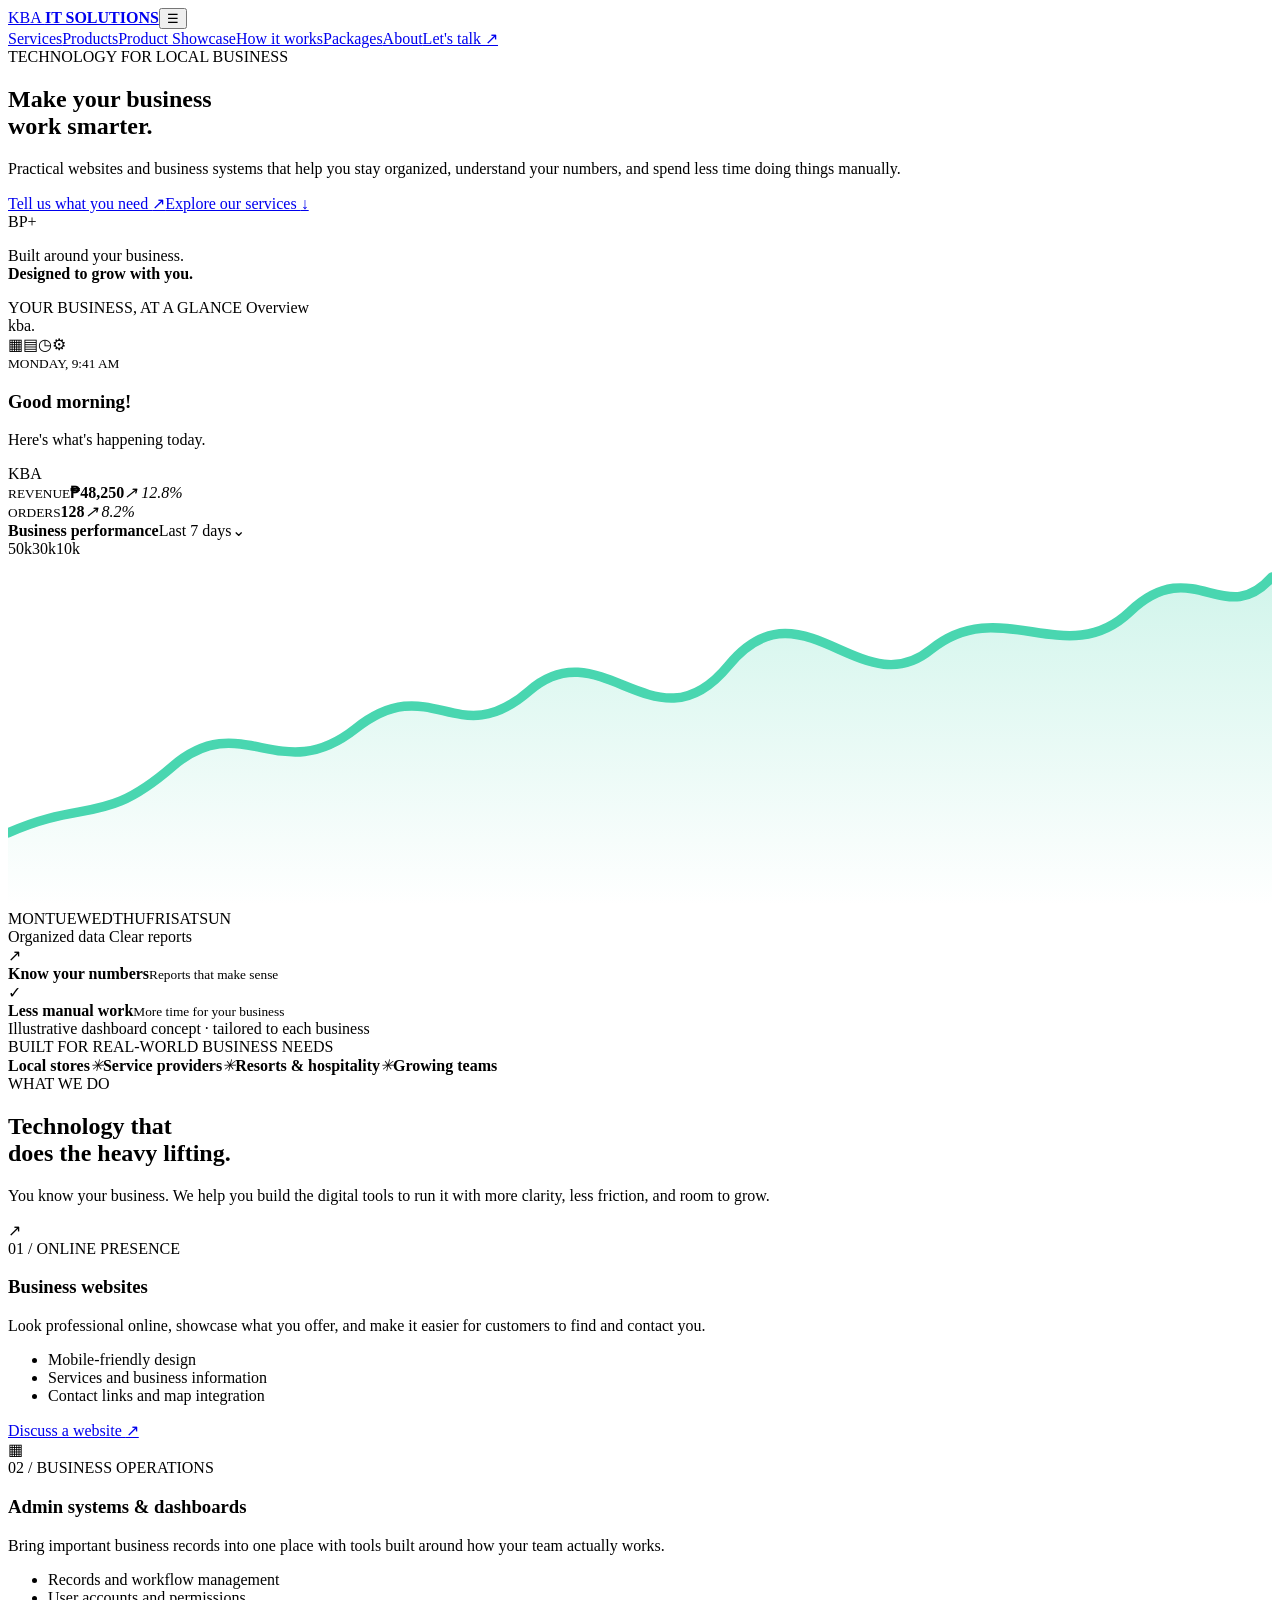
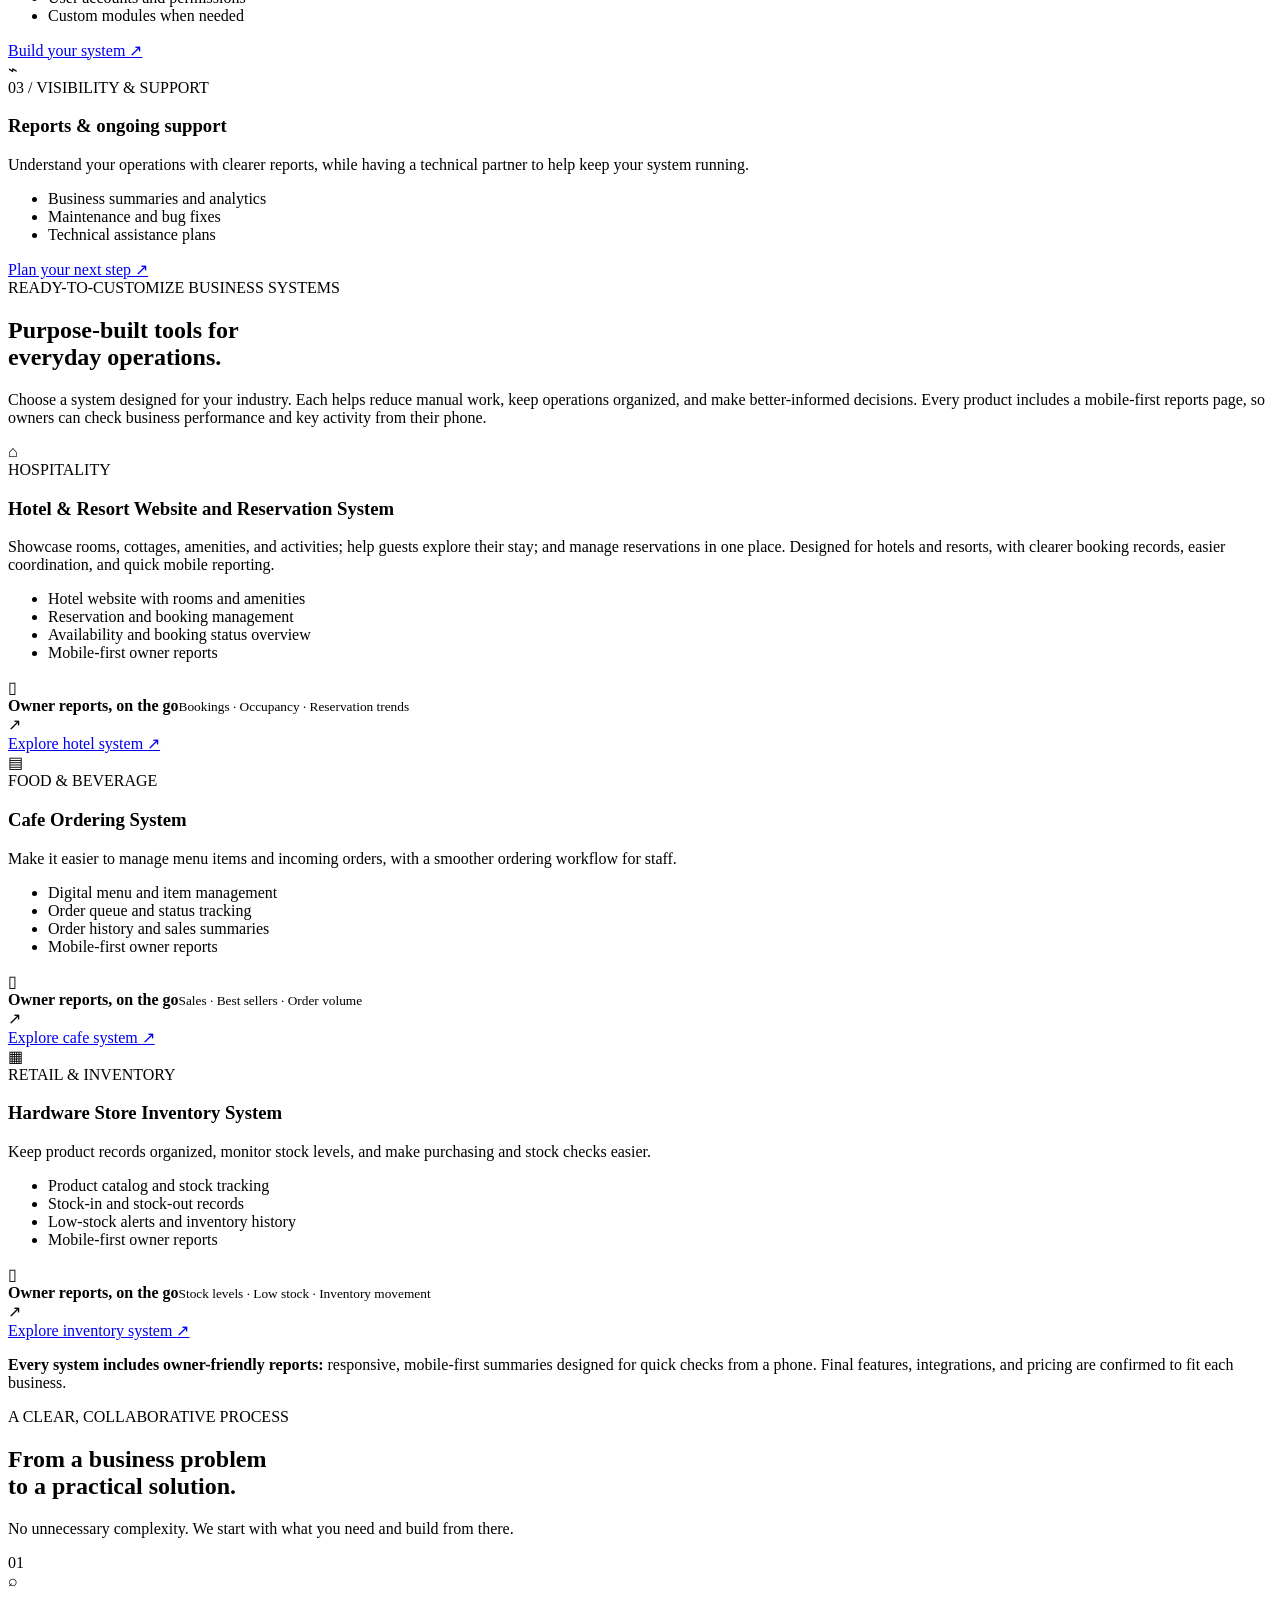
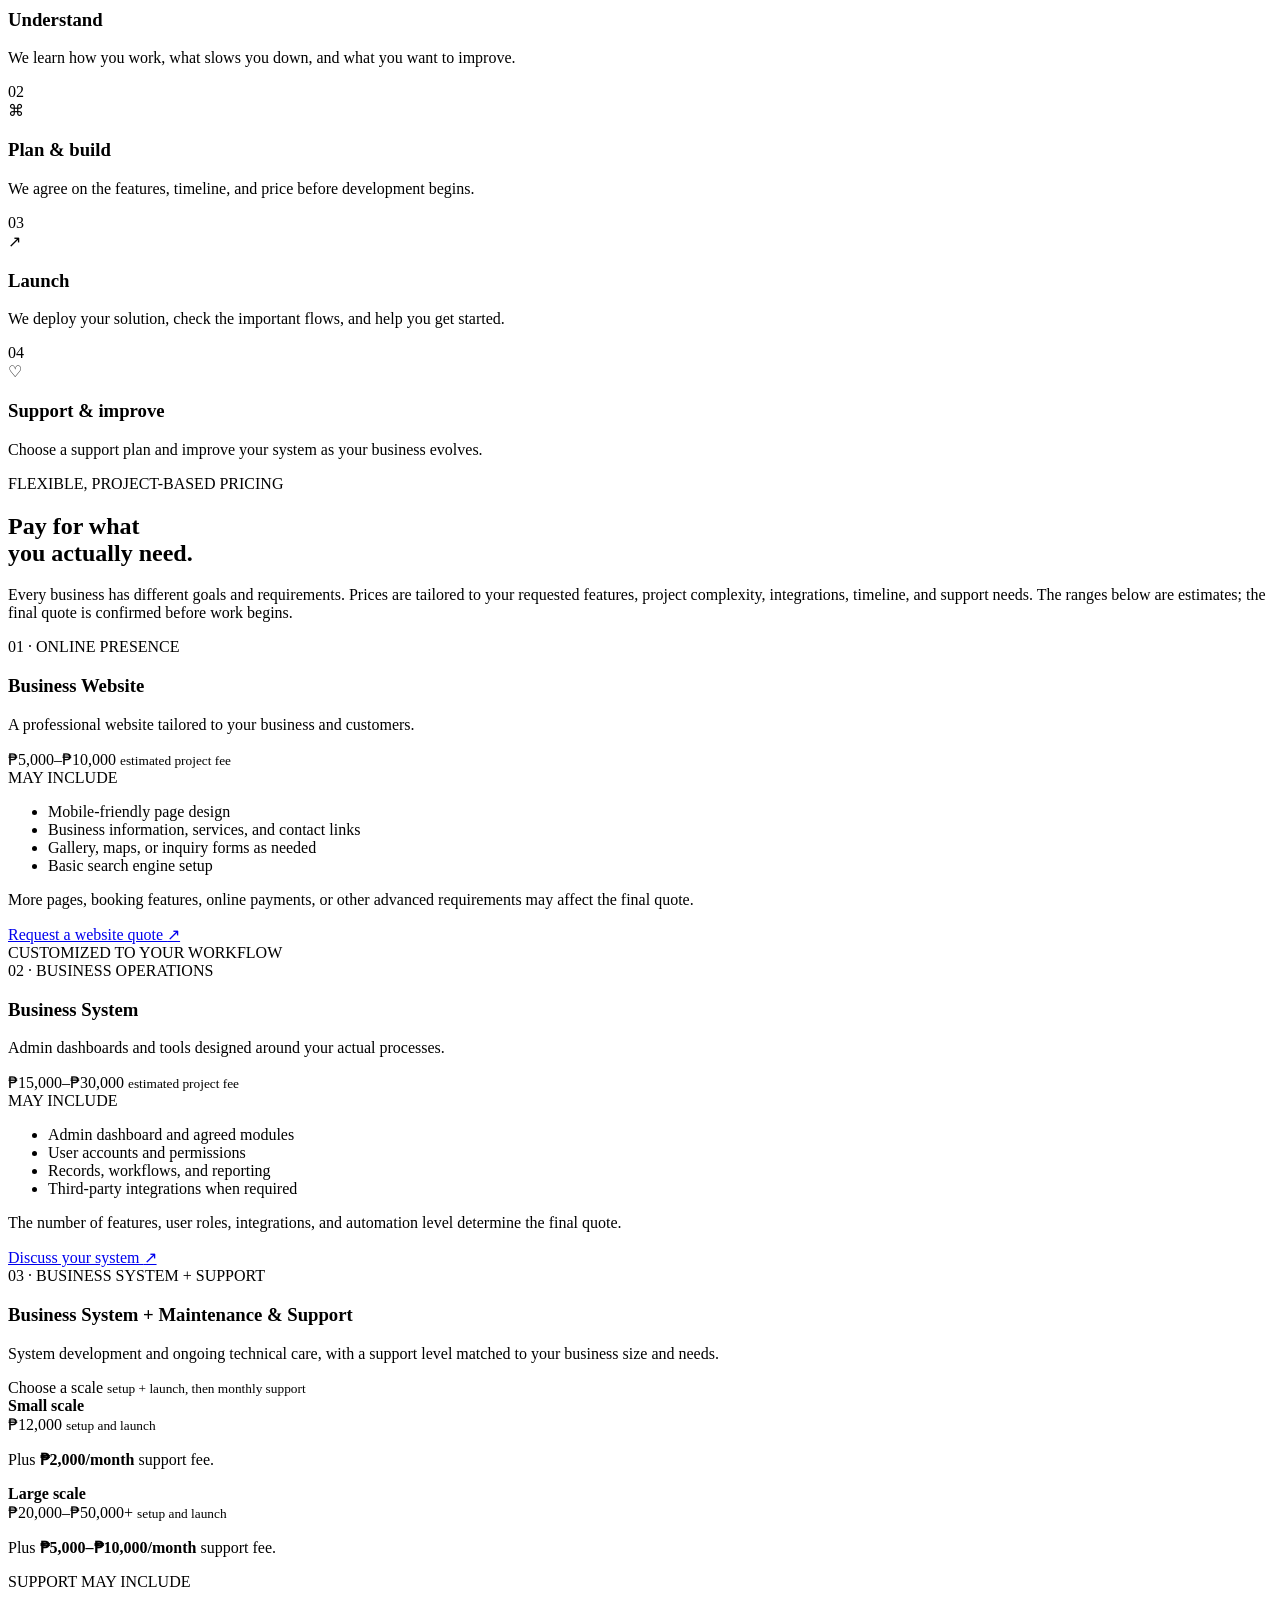
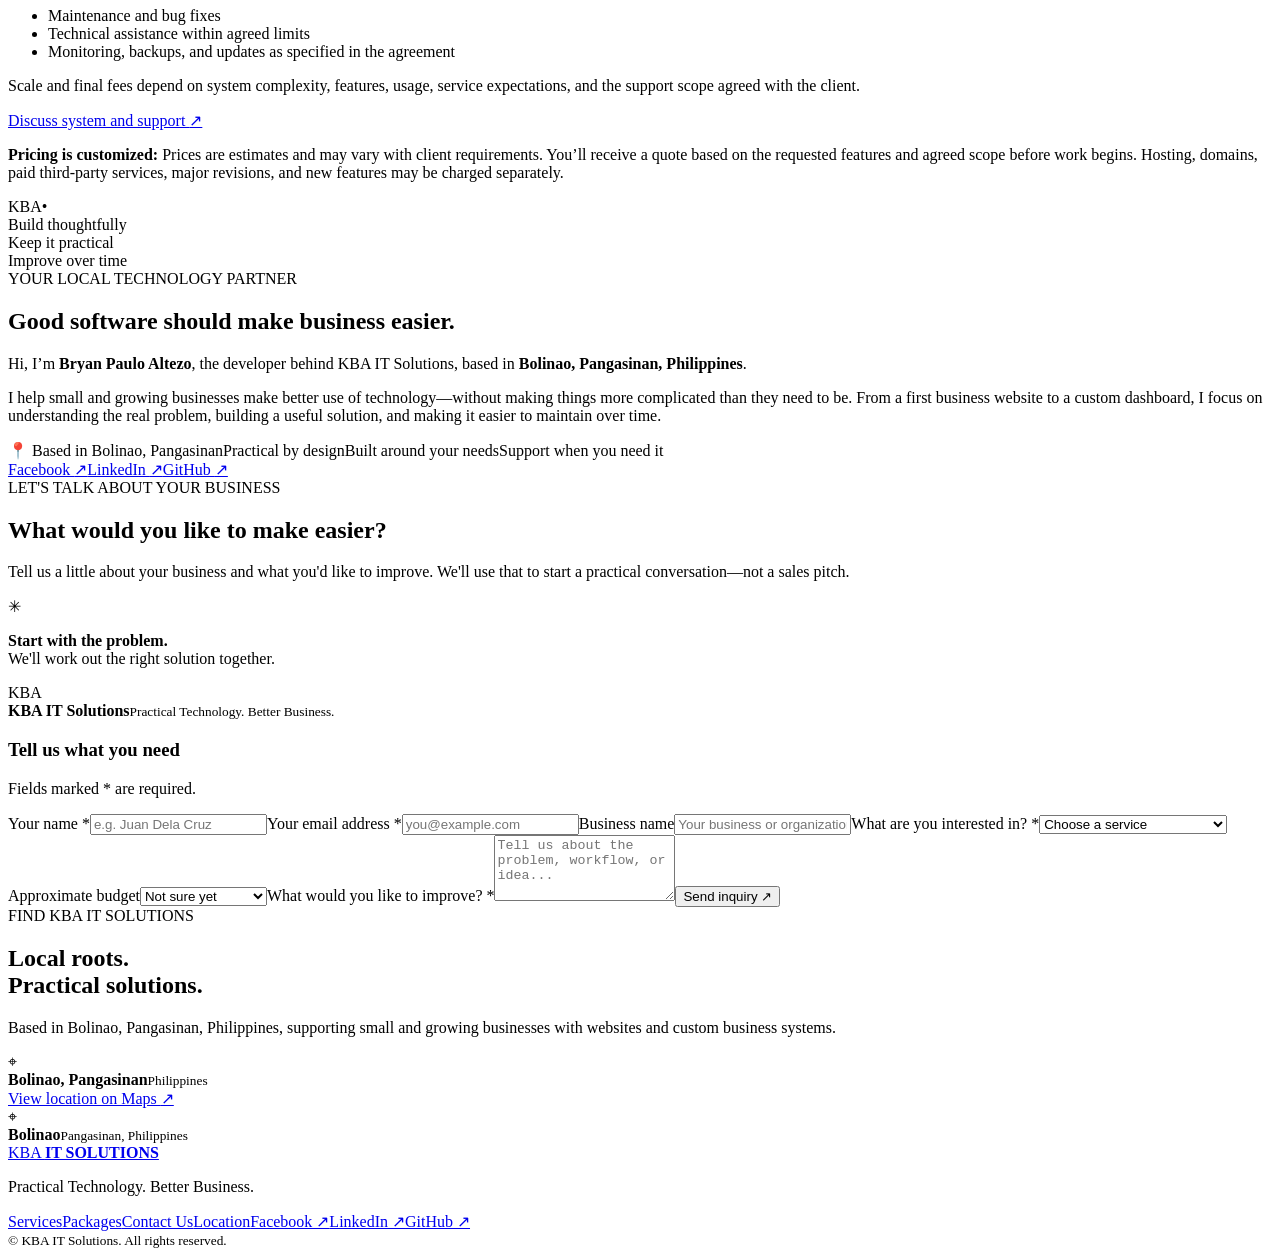
==== commit 164520d1: "Restore the Contact Us and Location sections and footer contact links Restored a dedicated Location " ====
--- a/public/index.html
+++ b/public/index.html
@@ -18,4 +18,4 @@
 <section class="section pricing" id="pricing"><div class="section-intro"><div><div class="eyebrow">FLEXIBLE, PROJECT-BASED PRICING</div><h2>Pay for what<br>you <span>actually need.</span></h2></div><p>Every business has different goals and requirements. Prices are tailored to your requested features, project complexity, integrations, timeline, and support needs. The ranges below are estimates; the final quote is confirmed before work begins.</p></div><div class="pricing-grid"><article class="price-card"><div class="price-top"><span class="plan-tag">01 · ONLINE PRESENCE</span><h3>Business Website</h3><p>A professional website tailored to your business and customers.</p><div class="price">₱5,000–₱10,000 <small>estimated project fee</small></div></div><div class="price-body"><span class="included">MAY INCLUDE</span><ul><li>Mobile-friendly page design</li><li>Business information, services, and contact links</li><li>Gallery, maps, or inquiry forms as needed</li><li>Basic search engine setup</li></ul><p class="fine-print">More pages, booking features, online payments, or other advanced requirements may affect the final quote.</p><a class="button outline full" href="#contact" data-package="Business Website — estimated ₱5,000–₱10,000; request a tailored quote">Request a website quote <span>↗</span></a></div></article><article class="price-card popular"><div class="popular-label">CUSTOMIZED TO YOUR WORKFLOW</div><div class="price-top"><span class="plan-tag">02 · BUSINESS OPERATIONS</span><h3>Business System</h3><p>Admin dashboards and tools designed around your actual processes.</p><div class="price">₱15,000–₱30,000 <small>estimated project fee</small></div></div><div class="price-body"><span class="included">MAY INCLUDE</span><ul><li>Admin dashboard and agreed modules</li><li>User accounts and permissions</li><li>Records, workflows, and reporting</li><li>Third-party integrations when required</li></ul><p class="fine-print">The number of features, user roles, integrations, and automation level determine the final quote.</p><a class="button primary full" href="#contact" data-package="Business System — estimated ₱15,000–₱30,000; request a tailored quote">Discuss your system <span>↗</span></a></div></article><article class="price-card"><div class="price-top"><span class="plan-tag">03 · BUSINESS SYSTEM + SUPPORT</span><h3>Business System + Maintenance & Support</h3><p>System development and ongoing technical care, with a support level matched to your business size and needs.</p><div class="price">Choose a scale <small>setup + launch, then monthly support</small></div></div><div class="price-body"><div class="support-tier"><b>Small scale</b><div class="price">₱12,000 <small>setup and launch</small></div><p>Plus <strong>₱2,000/month</strong> support fee.</p></div><div class="support-tier"><b>Large scale</b><div class="price">₱20,000–₱50,000+ <small>setup and launch</small></div><p>Plus <strong>₱5,000–₱10,000/month</strong> support fee.</p></div><span class="included">SUPPORT MAY INCLUDE</span><ul><li>Maintenance and bug fixes</li><li>Technical assistance within agreed limits</li><li>Monitoring, backups, and updates as specified in the agreement</li></ul><p class="fine-print">Scale and final fees depend on system complexity, features, usage, service expectations, and the support scope agreed with the client.</p><a class="button outline full" href="#contact" data-package="Business System + Maintenance & Support — small scale: ₱12,000 setup and launch + ₱2,000/month support; large scale: ₱20,000–₱50,000+ setup and launch + ₱5,000–₱10,000/month support; request a tailored quote">Discuss system and support <span>↗</span></a></div></article></div><p class="pricing-note"><b>Pricing is customized:</b> Prices are estimates and may vary with client requirements. You’ll receive a quote based on the requested features and agreed scope before work begins. Hosting, domains, paid third-party services, major revisions, and new features may be charged separately.</p></section>
 <section class="section about" id="about"><div class="about-art"><div class="about-orbit orbit-a"></div><div class="about-orbit orbit-b"></div><div class="about-monogram">KBA<span>•</span></div><div class="about-chip chip-a">Build thoughtfully</div><div class="about-chip chip-b">Keep it practical</div><div class="about-chip chip-c">Improve over time</div></div><div class="about-copy"><div class="eyebrow">YOUR LOCAL TECHNOLOGY PARTNER</div><h2>Good software should make business <span>easier.</span></h2><p>Hi, I’m <strong>Bryan Paulo Altezo</strong>, the developer behind KBA IT Solutions, based in <strong>Bolinao, Pangasinan, Philippines</strong>.</p><p>I help small and growing businesses make better use of technology—without making things more complicated than they need to be. From a first business website to a custom dashboard, I focus on understanding the real problem, building a useful solution, and making it easier to maintain over time.</p><div class="values"><span>📍 Based in Bolinao, Pangasinan</span><span>Practical by design</span><span>Built around your needs</span><span>Support when you need it</span></div><div class="social-links" aria-label="Connect with Bryan Paulo Altezo"><a href="https://www.facebook.com/bryan.paulo.altezo/" target="_blank" rel="noopener noreferrer">Facebook <span>↗</span></a><a href="https://www.linkedin.com/in/bryan-paulo-altezo-870214224/" target="_blank" rel="noopener noreferrer">LinkedIn <span>↗</span></a><a href="https://github.com/devbpaltezo" target="_blank" rel="noopener noreferrer">GitHub <span>↗</span></a></div></div></section>
 <section class="contact-section" id="contact"><div class="section contact-wrap"><div class="contact-copy"><div class="eyebrow">LET'S TALK ABOUT YOUR BUSINESS</div><h2>What would you like to make <span>easier?</span></h2><p>Tell us a little about your business and what you'd like to improve. We'll use that to start a practical conversation—not a sales pitch.</p><div class="contact-promise"><span>✳</span><p><b>Start with the problem.</b><br>We'll work out the right solution together.</p></div><div class="contact-detail"><span>KBA</span><div><b>KBA IT Solutions</b><small>Practical Technology. Better Business.</small></div></div></div><form id="inquiryForm" class="contact-form"><div class="form-heading"><h3>Tell us what you need</h3><p>Fields marked * are required.</p></div><label for="name">Your name *</label><input id="name" name="name" required placeholder="e.g. Juan Dela Cruz" autocomplete="name"><label for="email">Your email address *</label><input id="email" name="email" type="email" required placeholder="you@example.com" autocomplete="email"><label for="business">Business name</label><input id="business" name="business" placeholder="Your business or organization" autocomplete="organization"><label for="service">What are you interested in? *</label><select id="service" name="service" required><option value="">Choose a service</option><option>Business website</option><option>Admin system or dashboard</option><option>Reports and analytics</option><option>Ongoing support</option><option>Not sure yet — let's discuss</option></select><label for="budget">Approximate budget</label><select id="budget" name="budget"><option value="">Not sure yet</option><option>₱5,000 or less</option><option>₱5,000–₱15,000</option><option>₱15,000–₱30,000</option><option>₱30,000+</option></select><label for="message">What would you like to improve? *</label><textarea id="message" name="message" required rows="4" placeholder="Tell us about the problem, workflow, or idea..."></textarea><button class="button primary full" type="submit">Send inquiry <span>↗</span></button><div id="formResult" class="form-result" aria-live="polite" hidden></div></form></div></section>
-</main><footer class="footer"><a class="brand" href="#home"><span class="brand-mark brand-icon"><img src="/kba-icon.svg" alt=""></span><span>KBA <b>IT SOLUTIONS</b></span></a><p>Practical Technology. Better Business.</p><div><a href="#services">Services</a><a href="#pricing">Packages</a><a href="#contact">Contact</a></div><small>© <span id="year"></span> KBA IT Solutions. All rights reserved.</small></footer><script src="/script.js" defer></script></body></html>+<section class="section kba-location-section" id="location"><div class="kba-location-copy"><div class="eyebrow">FIND KBA IT SOLUTIONS</div><h2>Local roots.<br><span>Practical solutions.</span></h2><p>Based in Bolinao, Pangasinan, Philippines, supporting small and growing businesses with websites and custom business systems.</p><div class="kba-location-pin"><span>⌖</span><div><b>Bolinao, Pangasinan</b><small>Philippines</small></div></div><a class="button outline" href="https://www.google.com/maps/search/?api=1&query=Bolinao%2C%20Pangasinan%2C%20Philippines" target="_blank" rel="noopener noreferrer">View location on Maps <span>↗</span></a></div><div class="kba-location-art" role="img" aria-label="Map-inspired location illustration for Bolinao, Pangasinan"><div class="kba-map-grid"></div><div class="kba-map-road road-one"></div><div class="kba-map-road road-two"></div><div class="kba-map-road road-three"></div><div class="kba-map-water"></div><div class="kba-map-pin">⌖</div><div class="kba-map-label"><b>Bolinao</b><small>Pangasinan, Philippines</small></div></div></section></main><footer class="footer"><a class="brand" href="#home"><span class="brand-mark brand-icon"><img src="/kba-icon.svg" alt=""></span><span>KBA <b>IT SOLUTIONS</b></span></a><p>Practical Technology. Better Business.</p><div class="footer-links"><a href="#services">Services</a><a href="#pricing">Packages</a><a href="#contact">Contact Us</a><a href="#location">Location</a><a href="https://www.facebook.com/bryan.paulo.altezo/" target="_blank" rel="noopener noreferrer">Facebook ↗</a><a href="https://www.linkedin.com/in/bryan-paulo-altezo-870214224/" target="_blank" rel="noopener noreferrer">LinkedIn ↗</a><a href="https://github.com/devbpaltezo" target="_blank" rel="noopener noreferrer">GitHub ↗</a></div><small>© <span id="year"></span> KBA IT Solutions. All rights reserved.</small></footer><script src="/script.js" defer></script></body></html>
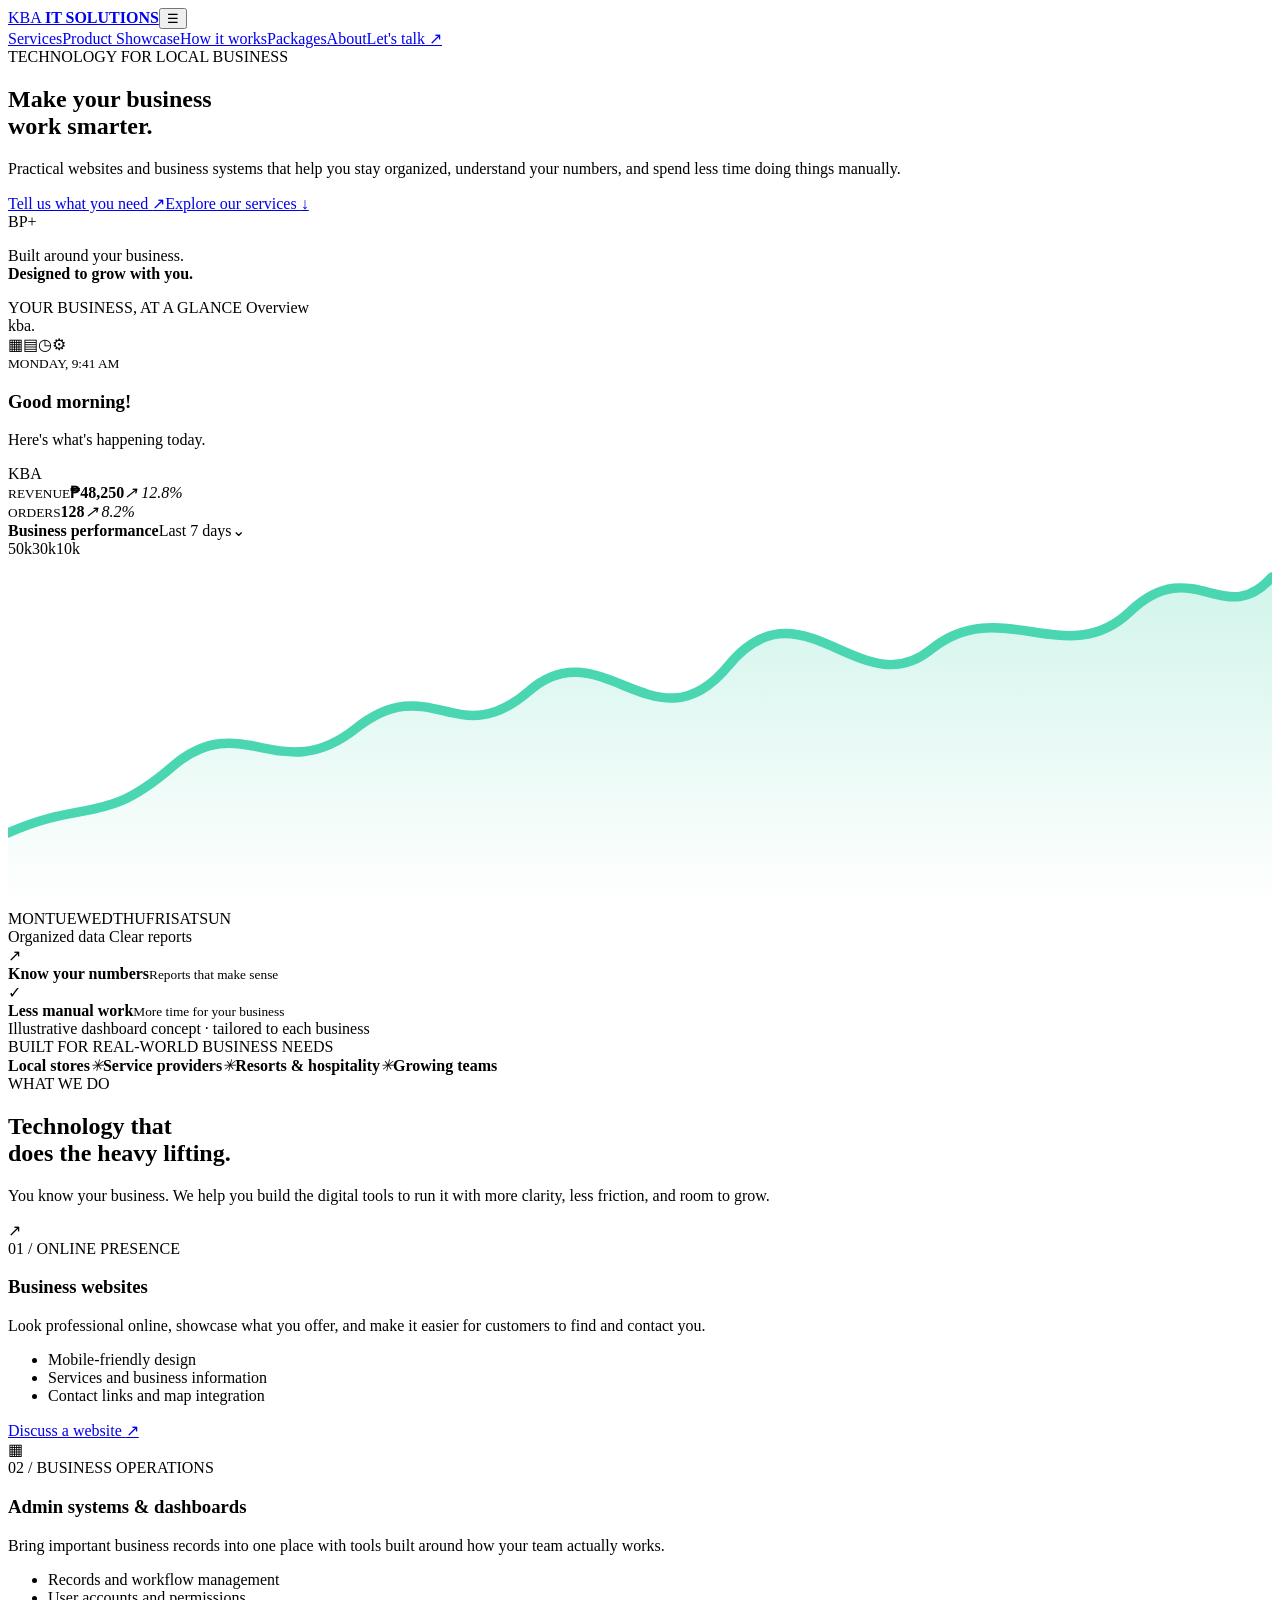
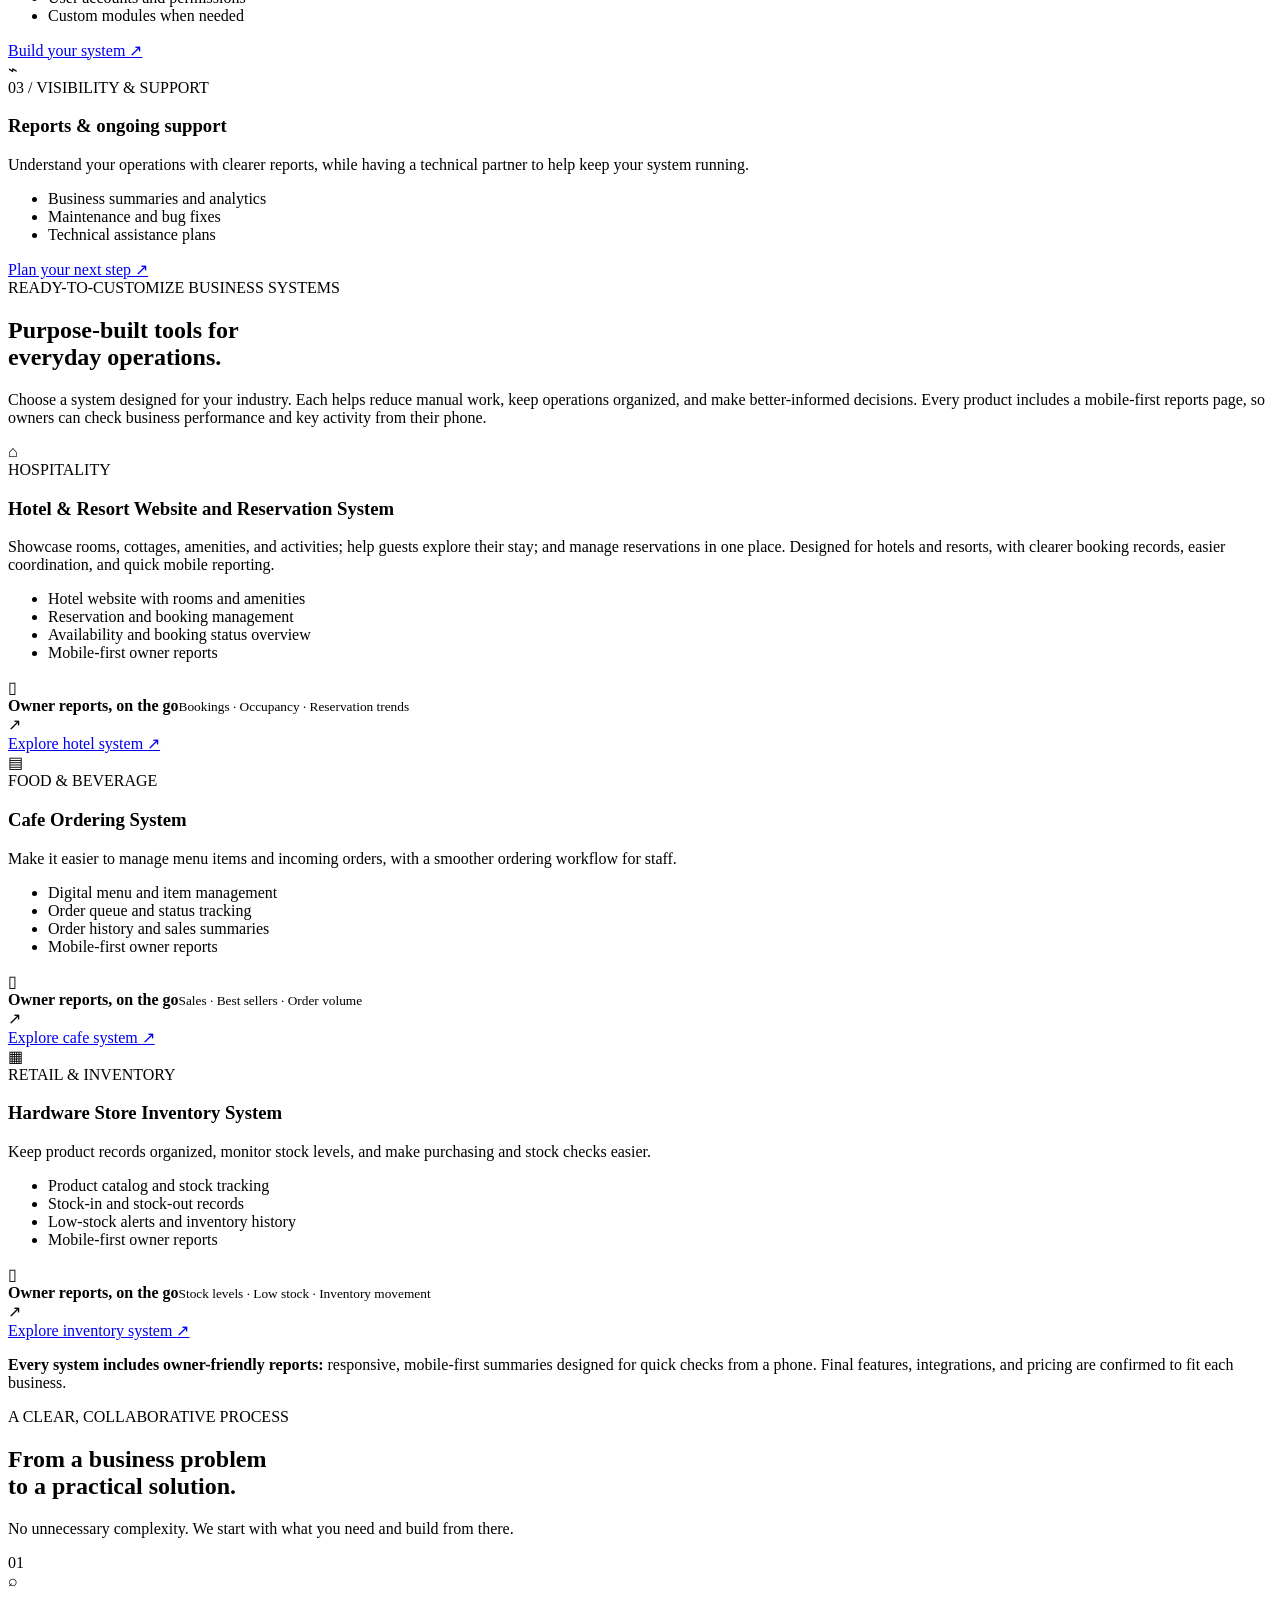
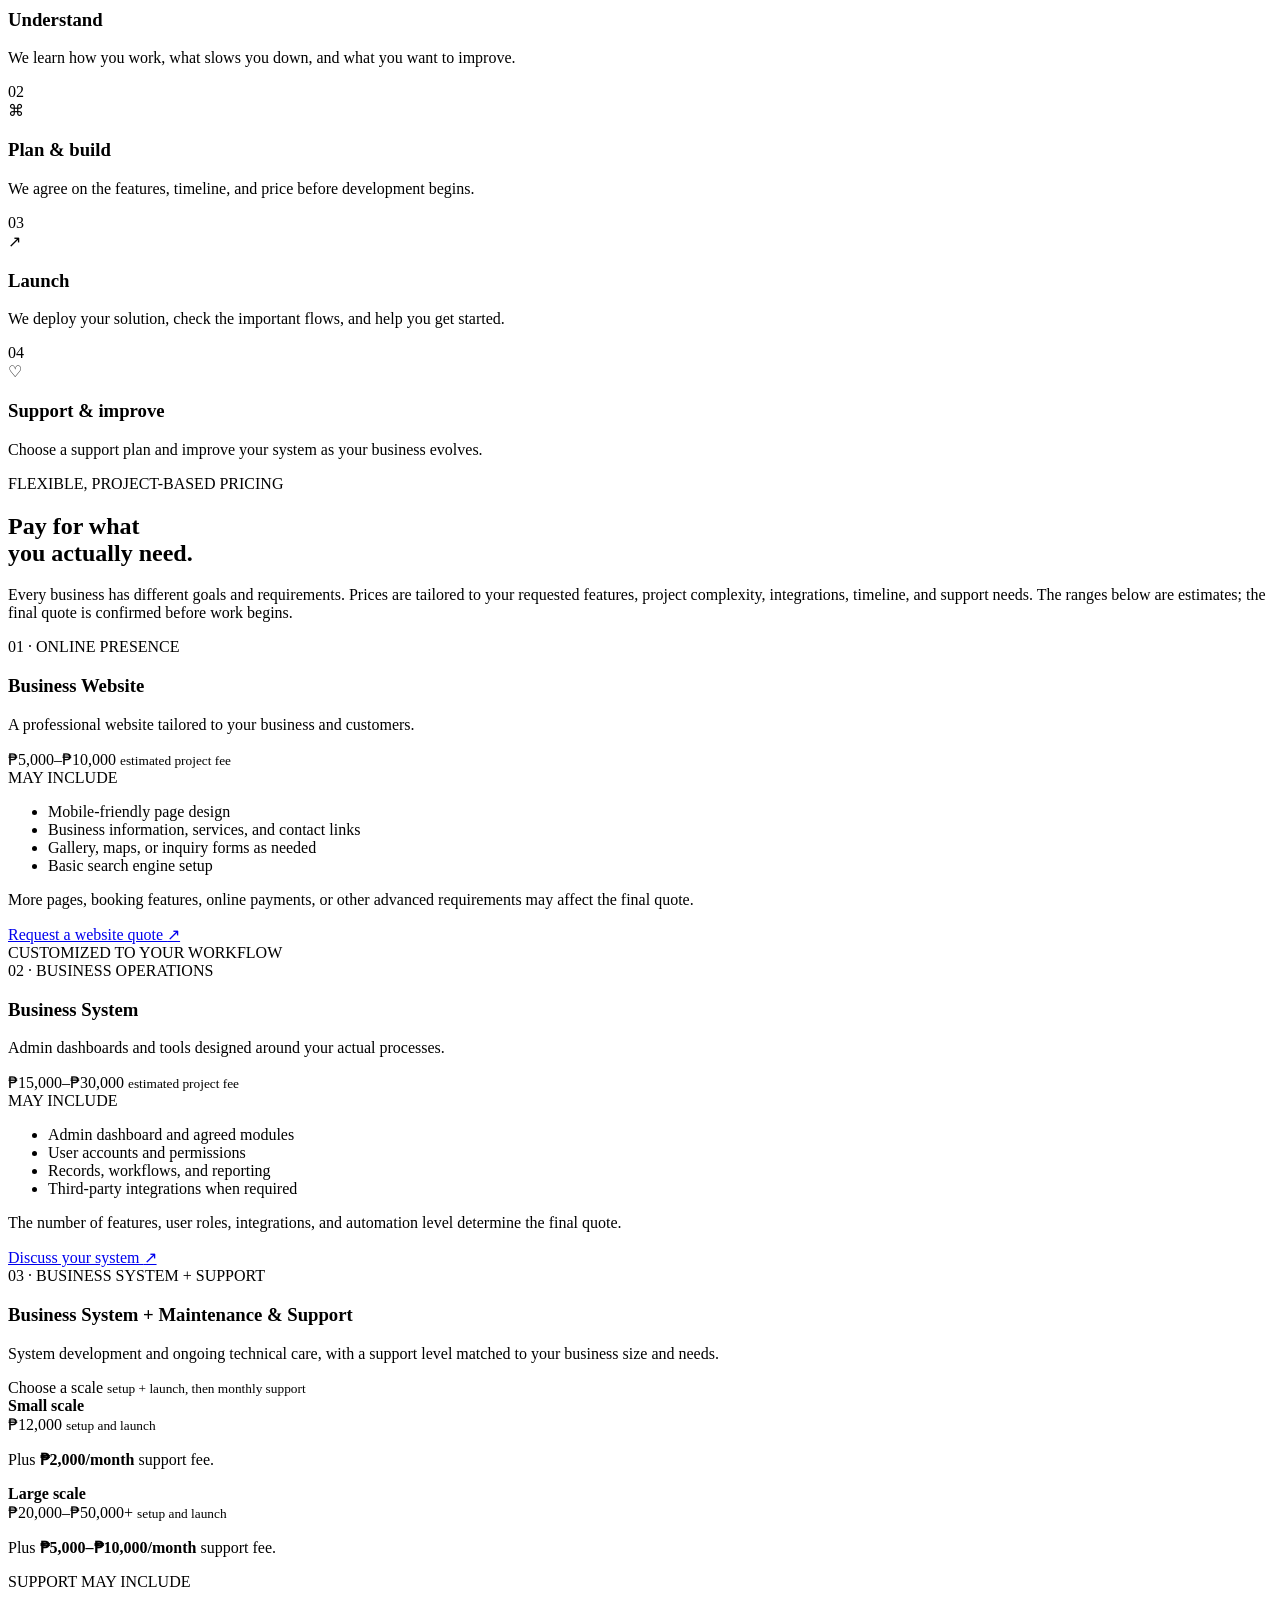
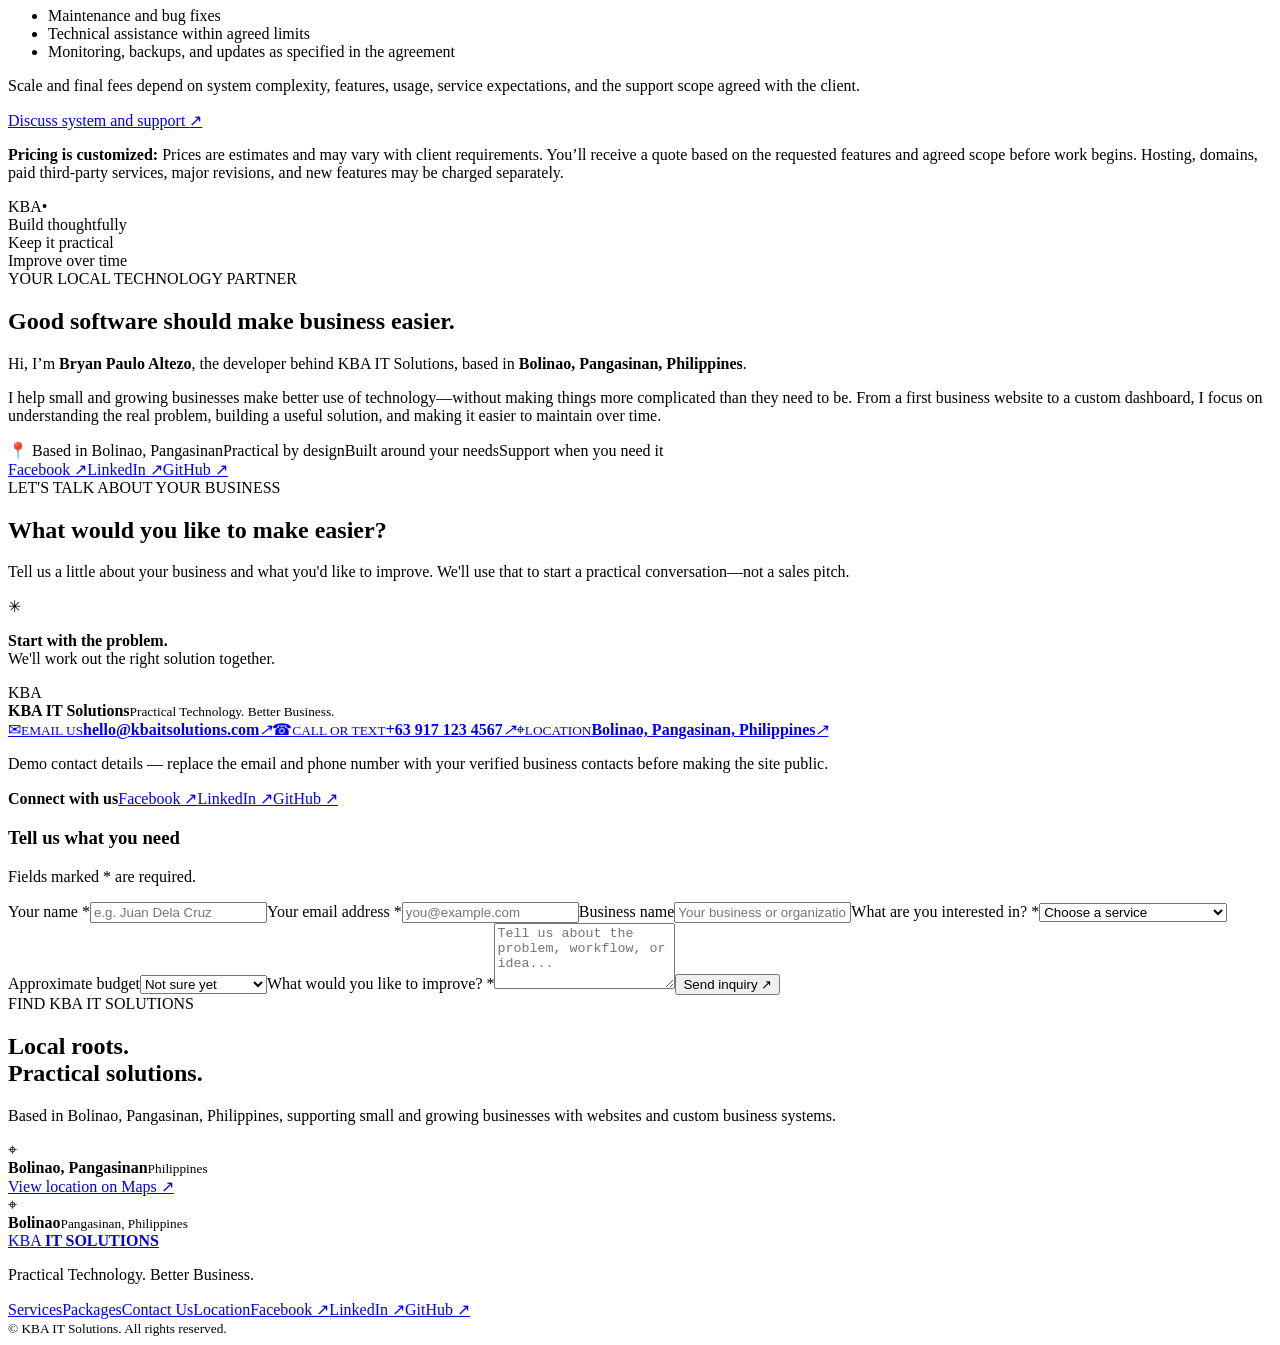
==== commit 29f88eb8: "Remove the Products section since Product Showcase already exists, and restore visible contact detai" ====
--- a/public/index.html
+++ b/public/index.html
@@ -4,7 +4,7 @@
 <meta charset="utf-8"><meta name="viewport" content="width=device-width,initial-scale=1"><meta name="theme-color" content="#101b2d"><meta name="description" content="KBA IT Solutions helps local and growing businesses work smarter with websites, custom admin systems, dashboards, and business reporting."><title>KBA IT Solutions — Practical Technology. Better Business.</title><link rel="icon" type="image/svg+xml" href="/kba-icon.svg"><link rel="apple-touch-icon" href="/kba-icon.svg"><link rel="stylesheet" href="/styles.css">
 </head>
 <body>
-<header class="site-header"><a class="brand" href="#home" aria-label="KBA IT Solutions home"><span class="brand-mark brand-icon"><img src="/kba-icon.svg" alt=""></span><span>KBA <b>IT SOLUTIONS</b></span></a><button class="menu-toggle" id="menuToggle" aria-label="Toggle navigation" aria-expanded="false">☰</button><nav id="nav"><a href="#services">Services</a><a href="#products">Products</a><a href="/product-showcase">Product Showcase</a><a href="#how">How it works</a><a href="#pricing">Packages</a><a href="#about">About</a><a class="nav-cta" href="#contact">Let's talk <span>↗</span></a></nav></header>
+<header class="site-header"><a class="brand" href="#home" aria-label="KBA IT Solutions home"><span class="brand-mark brand-icon"><img src="/kba-icon.svg" alt=""></span><span>KBA <b>IT SOLUTIONS</b></span></a><button class="menu-toggle" id="menuToggle" aria-label="Toggle navigation" aria-expanded="false">☰</button><nav id="nav"><a href="#services">Services</a><a href="/product-showcase">Product Showcase</a><a href="#how">How it works</a><a href="#pricing">Packages</a><a href="#about">About</a><a class="nav-cta" href="#contact">Let's talk <span>↗</span></a></nav></header>
 <main>
 <section class="hero section" id="home"><div class="hero-copy"><div class="eyebrow"><span class="pulse"></span> TECHNOLOGY FOR LOCAL BUSINESS</div><h1>Make your business<br>work <span>smarter.</span></h1><p class="hero-lead">Practical websites and business systems that help you stay organized, understand your numbers, and spend less time doing things manually.</p><div class="hero-actions"><a class="button primary" href="#contact">Tell us what you need <span>↗</span></a><a class="text-link" href="#services">Explore our services <span>↓</span></a></div><div class="hero-proof"><div class="avatar-stack"><span>B</span><span>P</span><span>+</span></div><p>Built around your business.<br><b>Designed to grow with you.</b></p></div></div><div class="hero-visual"><div class="visual-glow"></div><div class="dashboard-window"><div class="window-top"><div class="window-dots"><i></i><i></i><i></i></div><span>YOUR BUSINESS, AT A GLANCE</span><span class="live-pill"><i></i> Overview</span></div><div class="mock-body"><aside class="mock-side"><div class="mock-logo">kba.</div><span class="side-active">▦</span><span>▤</span><span>◷</span><span>⚙</span></aside><div class="mock-main"><div class="mock-heading"><div><small>MONDAY, 9:41 AM</small><h3>Good morning!</h3><p>Here's what's happening today.</p></div><div class="mock-profile">KBA</div></div><div class="metric-grid"><div class="metric"><small>REVENUE</small><strong>₱48,250</strong><em>↗ 12.8%</em><div class="sparkline"><i style="height:24%"></i><i style="height:40%"></i><i style="height:33%"></i><i style="height:56%"></i><i style="height:47%"></i><i style="height:76%"></i><i style="height:100%"></i></div></div><div class="metric"><small>ORDERS</small><strong>128</strong><em>↗ 8.2%</em><div class="bars"><i style="height:35%"></i><i style="height:55%"></i><i style="height:43%"></i><i style="height:78%"></i><i style="height:61%"></i><i style="height:90%"></i><i style="height:72%"></i></div></div></div><div class="chart-card"><div class="chart-head"><b>Business performance</b><span>Last 7 days⌄</span></div><div class="chart"><div class="chart-labels"><span>50k</span><span>30k</span><span>10k</span></div><svg viewBox="0 0 400 110" preserveAspectRatio="none" role="img" aria-label="Illustrative rising business performance chart"><defs><linearGradient id="fill" x1="0" x2="0" y1="0" y2="1"><stop offset="0" stop-color="#49d6b0" stop-opacity=".25"/><stop offset="1" stop-color="#49d6b0" stop-opacity="0"/></linearGradient></defs><path d="M0 87 C25 76 30 85 52 66 S86 73 110 54 S142 62 165 42 S205 62 228 34 S270 47 292 29 S335 36 355 17 S385 23 400 6 L400 110 L0 110Z" fill="url(#fill)"/><path d="M0 87 C25 76 30 85 52 66 S86 73 110 54 S142 62 165 42 S205 62 228 34 S270 47 292 29 S335 36 355 17 S385 23 400 6" fill="none" stroke="#49d6b0" stroke-width="3" stroke-linecap="round"/></svg></div><div class="chart-days"><span>MON</span><span>TUE</span><span>WED</span><span>THU</span><span>FRI</span><span>SAT</span><span>SUN</span></div></div><div class="mock-bottom"><span><i class="dot green"></i> Organized data</span><span><i class="dot blue"></i> Clear reports</span></div></div></div><div class="float-card float-one"><span class="float-icon">↗</span><div><b>Know your numbers</b><small>Reports that make sense</small></div></div><div class="float-card float-two"><span class="float-icon purple">✓</span><div><b>Less manual work</b><small>More time for your business</small></div></div><div class="visual-caption">Illustrative dashboard concept · tailored to each business</div></div></section>
 <section class="trust-strip"><span>BUILT FOR REAL-WORLD BUSINESS NEEDS</span><div><b>Local stores</b><i>✳</i><b>Service providers</b><i>✳</i><b>Resorts & hospitality</b><i>✳</i><b>Growing teams</b></div></section>
@@ -17,5 +17,5 @@
 <section class="dark-section" id="how"><div class="section process"><div class="eyebrow">A CLEAR, COLLABORATIVE PROCESS</div><h2>From a business problem<br>to a <span>practical solution.</span></h2><p class="process-lead">No unnecessary complexity. We start with what you need and build from there.</p><div class="steps"><article><span>01</span><div class="step-icon">⌕</div><h3>Understand</h3><p>We learn how you work, what slows you down, and what you want to improve.</p></article><article><span>02</span><div class="step-icon">⌘</div><h3>Plan & build</h3><p>We agree on the features, timeline, and price before development begins.</p></article><article><span>03</span><div class="step-icon">↗</div><h3>Launch</h3><p>We deploy your solution, check the important flows, and help you get started.</p></article><article><span>04</span><div class="step-icon">♡</div><h3>Support & improve</h3><p>Choose a support plan and improve your system as your business evolves.</p></article></div></div></section>
 <section class="section pricing" id="pricing"><div class="section-intro"><div><div class="eyebrow">FLEXIBLE, PROJECT-BASED PRICING</div><h2>Pay for what<br>you <span>actually need.</span></h2></div><p>Every business has different goals and requirements. Prices are tailored to your requested features, project complexity, integrations, timeline, and support needs. The ranges below are estimates; the final quote is confirmed before work begins.</p></div><div class="pricing-grid"><article class="price-card"><div class="price-top"><span class="plan-tag">01 · ONLINE PRESENCE</span><h3>Business Website</h3><p>A professional website tailored to your business and customers.</p><div class="price">₱5,000–₱10,000 <small>estimated project fee</small></div></div><div class="price-body"><span class="included">MAY INCLUDE</span><ul><li>Mobile-friendly page design</li><li>Business information, services, and contact links</li><li>Gallery, maps, or inquiry forms as needed</li><li>Basic search engine setup</li></ul><p class="fine-print">More pages, booking features, online payments, or other advanced requirements may affect the final quote.</p><a class="button outline full" href="#contact" data-package="Business Website — estimated ₱5,000–₱10,000; request a tailored quote">Request a website quote <span>↗</span></a></div></article><article class="price-card popular"><div class="popular-label">CUSTOMIZED TO YOUR WORKFLOW</div><div class="price-top"><span class="plan-tag">02 · BUSINESS OPERATIONS</span><h3>Business System</h3><p>Admin dashboards and tools designed around your actual processes.</p><div class="price">₱15,000–₱30,000 <small>estimated project fee</small></div></div><div class="price-body"><span class="included">MAY INCLUDE</span><ul><li>Admin dashboard and agreed modules</li><li>User accounts and permissions</li><li>Records, workflows, and reporting</li><li>Third-party integrations when required</li></ul><p class="fine-print">The number of features, user roles, integrations, and automation level determine the final quote.</p><a class="button primary full" href="#contact" data-package="Business System — estimated ₱15,000–₱30,000; request a tailored quote">Discuss your system <span>↗</span></a></div></article><article class="price-card"><div class="price-top"><span class="plan-tag">03 · BUSINESS SYSTEM + SUPPORT</span><h3>Business System + Maintenance & Support</h3><p>System development and ongoing technical care, with a support level matched to your business size and needs.</p><div class="price">Choose a scale <small>setup + launch, then monthly support</small></div></div><div class="price-body"><div class="support-tier"><b>Small scale</b><div class="price">₱12,000 <small>setup and launch</small></div><p>Plus <strong>₱2,000/month</strong> support fee.</p></div><div class="support-tier"><b>Large scale</b><div class="price">₱20,000–₱50,000+ <small>setup and launch</small></div><p>Plus <strong>₱5,000–₱10,000/month</strong> support fee.</p></div><span class="included">SUPPORT MAY INCLUDE</span><ul><li>Maintenance and bug fixes</li><li>Technical assistance within agreed limits</li><li>Monitoring, backups, and updates as specified in the agreement</li></ul><p class="fine-print">Scale and final fees depend on system complexity, features, usage, service expectations, and the support scope agreed with the client.</p><a class="button outline full" href="#contact" data-package="Business System + Maintenance & Support — small scale: ₱12,000 setup and launch + ₱2,000/month support; large scale: ₱20,000–₱50,000+ setup and launch + ₱5,000–₱10,000/month support; request a tailored quote">Discuss system and support <span>↗</span></a></div></article></div><p class="pricing-note"><b>Pricing is customized:</b> Prices are estimates and may vary with client requirements. You’ll receive a quote based on the requested features and agreed scope before work begins. Hosting, domains, paid third-party services, major revisions, and new features may be charged separately.</p></section>
 <section class="section about" id="about"><div class="about-art"><div class="about-orbit orbit-a"></div><div class="about-orbit orbit-b"></div><div class="about-monogram">KBA<span>•</span></div><div class="about-chip chip-a">Build thoughtfully</div><div class="about-chip chip-b">Keep it practical</div><div class="about-chip chip-c">Improve over time</div></div><div class="about-copy"><div class="eyebrow">YOUR LOCAL TECHNOLOGY PARTNER</div><h2>Good software should make business <span>easier.</span></h2><p>Hi, I’m <strong>Bryan Paulo Altezo</strong>, the developer behind KBA IT Solutions, based in <strong>Bolinao, Pangasinan, Philippines</strong>.</p><p>I help small and growing businesses make better use of technology—without making things more complicated than they need to be. From a first business website to a custom dashboard, I focus on understanding the real problem, building a useful solution, and making it easier to maintain over time.</p><div class="values"><span>📍 Based in Bolinao, Pangasinan</span><span>Practical by design</span><span>Built around your needs</span><span>Support when you need it</span></div><div class="social-links" aria-label="Connect with Bryan Paulo Altezo"><a href="https://www.facebook.com/bryan.paulo.altezo/" target="_blank" rel="noopener noreferrer">Facebook <span>↗</span></a><a href="https://www.linkedin.com/in/bryan-paulo-altezo-870214224/" target="_blank" rel="noopener noreferrer">LinkedIn <span>↗</span></a><a href="https://github.com/devbpaltezo" target="_blank" rel="noopener noreferrer">GitHub <span>↗</span></a></div></div></section>
-<section class="contact-section" id="contact"><div class="section contact-wrap"><div class="contact-copy"><div class="eyebrow">LET'S TALK ABOUT YOUR BUSINESS</div><h2>What would you like to make <span>easier?</span></h2><p>Tell us a little about your business and what you'd like to improve. We'll use that to start a practical conversation—not a sales pitch.</p><div class="contact-promise"><span>✳</span><p><b>Start with the problem.</b><br>We'll work out the right solution together.</p></div><div class="contact-detail"><span>KBA</span><div><b>KBA IT Solutions</b><small>Practical Technology. Better Business.</small></div></div></div><form id="inquiryForm" class="contact-form"><div class="form-heading"><h3>Tell us what you need</h3><p>Fields marked * are required.</p></div><label for="name">Your name *</label><input id="name" name="name" required placeholder="e.g. Juan Dela Cruz" autocomplete="name"><label for="email">Your email address *</label><input id="email" name="email" type="email" required placeholder="you@example.com" autocomplete="email"><label for="business">Business name</label><input id="business" name="business" placeholder="Your business or organization" autocomplete="organization"><label for="service">What are you interested in? *</label><select id="service" name="service" required><option value="">Choose a service</option><option>Business website</option><option>Admin system or dashboard</option><option>Reports and analytics</option><option>Ongoing support</option><option>Not sure yet — let's discuss</option></select><label for="budget">Approximate budget</label><select id="budget" name="budget"><option value="">Not sure yet</option><option>₱5,000 or less</option><option>₱5,000–₱15,000</option><option>₱15,000–₱30,000</option><option>₱30,000+</option></select><label for="message">What would you like to improve? *</label><textarea id="message" name="message" required rows="4" placeholder="Tell us about the problem, workflow, or idea..."></textarea><button class="button primary full" type="submit">Send inquiry <span>↗</span></button><div id="formResult" class="form-result" aria-live="polite" hidden></div></form></div></section>
+<section class="contact-section" id="contact"><div class="section contact-wrap"><div class="contact-copy"><div class="eyebrow">LET'S TALK ABOUT YOUR BUSINESS</div><h2>What would you like to make <span>easier?</span></h2><p>Tell us a little about your business and what you'd like to improve. We'll use that to start a practical conversation—not a sales pitch.</p><div class="contact-promise"><span>✳</span><p><b>Start with the problem.</b><br>We'll work out the right solution together.</p></div><div class="contact-detail"><span>KBA</span><div><b>KBA IT Solutions</b><small>Practical Technology. Better Business.</small></div></div><div class="contact-methods" aria-label="Contact details"><a class="contact-method" href="mailto:hello@kbaitsolutions.com"><span class="contact-method-icon">✉</span><span><small>EMAIL US</small><b>hello@kbaitsolutions.com</b></span><i>↗</i></a><a class="contact-method" href="tel:+639171234567"><span class="contact-method-icon">☎</span><span><small>CALL OR TEXT</small><b>+63 917 123 4567</b></span><i>↗</i></a><a class="contact-method" href="https://www.google.com/maps/search/?api=1&query=Bolinao%2C%20Pangasinan%2C%20Philippines" target="_blank" rel="noopener noreferrer"><span class="contact-method-icon">⌖</span><span><small>LOCATION</small><b>Bolinao, Pangasinan, Philippines</b></span><i>↗</i></a></div><p class="demo-contact-note">Demo contact details — replace the email and phone number with your verified business contacts before making the site public.</p><div class="contact-socials"><b>Connect with us</b><a href="https://www.facebook.com/bryan.paulo.altezo/" target="_blank" rel="noopener noreferrer">Facebook ↗</a><a href="https://www.linkedin.com/in/bryan-paulo-altezo-870214224/" target="_blank" rel="noopener noreferrer">LinkedIn ↗</a><a href="https://github.com/devbpaltezo" target="_blank" rel="noopener noreferrer">GitHub ↗</a></div></div><form id="inquiryForm" class="contact-form"><div class="form-heading"><h3>Tell us what you need</h3><p>Fields marked * are required.</p></div><label for="name">Your name *</label><input id="name" name="name" required placeholder="e.g. Juan Dela Cruz" autocomplete="name"><label for="email">Your email address *</label><input id="email" name="email" type="email" required placeholder="you@example.com" autocomplete="email"><label for="business">Business name</label><input id="business" name="business" placeholder="Your business or organization" autocomplete="organization"><label for="service">What are you interested in? *</label><select id="service" name="service" required><option value="">Choose a service</option><option>Business website</option><option>Admin system or dashboard</option><option>Reports and analytics</option><option>Ongoing support</option><option>Not sure yet — let's discuss</option></select><label for="budget">Approximate budget</label><select id="budget" name="budget"><option value="">Not sure yet</option><option>₱5,000 or less</option><option>₱5,000–₱15,000</option><option>₱15,000–₱30,000</option><option>₱30,000+</option></select><label for="message">What would you like to improve? *</label><textarea id="message" name="message" required rows="4" placeholder="Tell us about the problem, workflow, or idea..."></textarea><button class="button primary full" type="submit">Send inquiry <span>↗</span></button><div id="formResult" class="form-result" aria-live="polite" hidden></div></form></div></section>
 <section class="section kba-location-section" id="location"><div class="kba-location-copy"><div class="eyebrow">FIND KBA IT SOLUTIONS</div><h2>Local roots.<br><span>Practical solutions.</span></h2><p>Based in Bolinao, Pangasinan, Philippines, supporting small and growing businesses with websites and custom business systems.</p><div class="kba-location-pin"><span>⌖</span><div><b>Bolinao, Pangasinan</b><small>Philippines</small></div></div><a class="button outline" href="https://www.google.com/maps/search/?api=1&query=Bolinao%2C%20Pangasinan%2C%20Philippines" target="_blank" rel="noopener noreferrer">View location on Maps <span>↗</span></a></div><div class="kba-location-art" role="img" aria-label="Map-inspired location illustration for Bolinao, Pangasinan"><div class="kba-map-grid"></div><div class="kba-map-road road-one"></div><div class="kba-map-road road-two"></div><div class="kba-map-road road-three"></div><div class="kba-map-water"></div><div class="kba-map-pin">⌖</div><div class="kba-map-label"><b>Bolinao</b><small>Pangasinan, Philippines</small></div></div></section></main><footer class="footer"><a class="brand" href="#home"><span class="brand-mark brand-icon"><img src="/kba-icon.svg" alt=""></span><span>KBA <b>IT SOLUTIONS</b></span></a><p>Practical Technology. Better Business.</p><div class="footer-links"><a href="#services">Services</a><a href="#pricing">Packages</a><a href="#contact">Contact Us</a><a href="#location">Location</a><a href="https://www.facebook.com/bryan.paulo.altezo/" target="_blank" rel="noopener noreferrer">Facebook ↗</a><a href="https://www.linkedin.com/in/bryan-paulo-altezo-870214224/" target="_blank" rel="noopener noreferrer">LinkedIn ↗</a><a href="https://github.com/devbpaltezo" target="_blank" rel="noopener noreferrer">GitHub ↗</a></div><small>© <span id="year"></span> KBA IT Solutions. All rights reserved.</small></footer><script src="/script.js" defer></script></body></html>
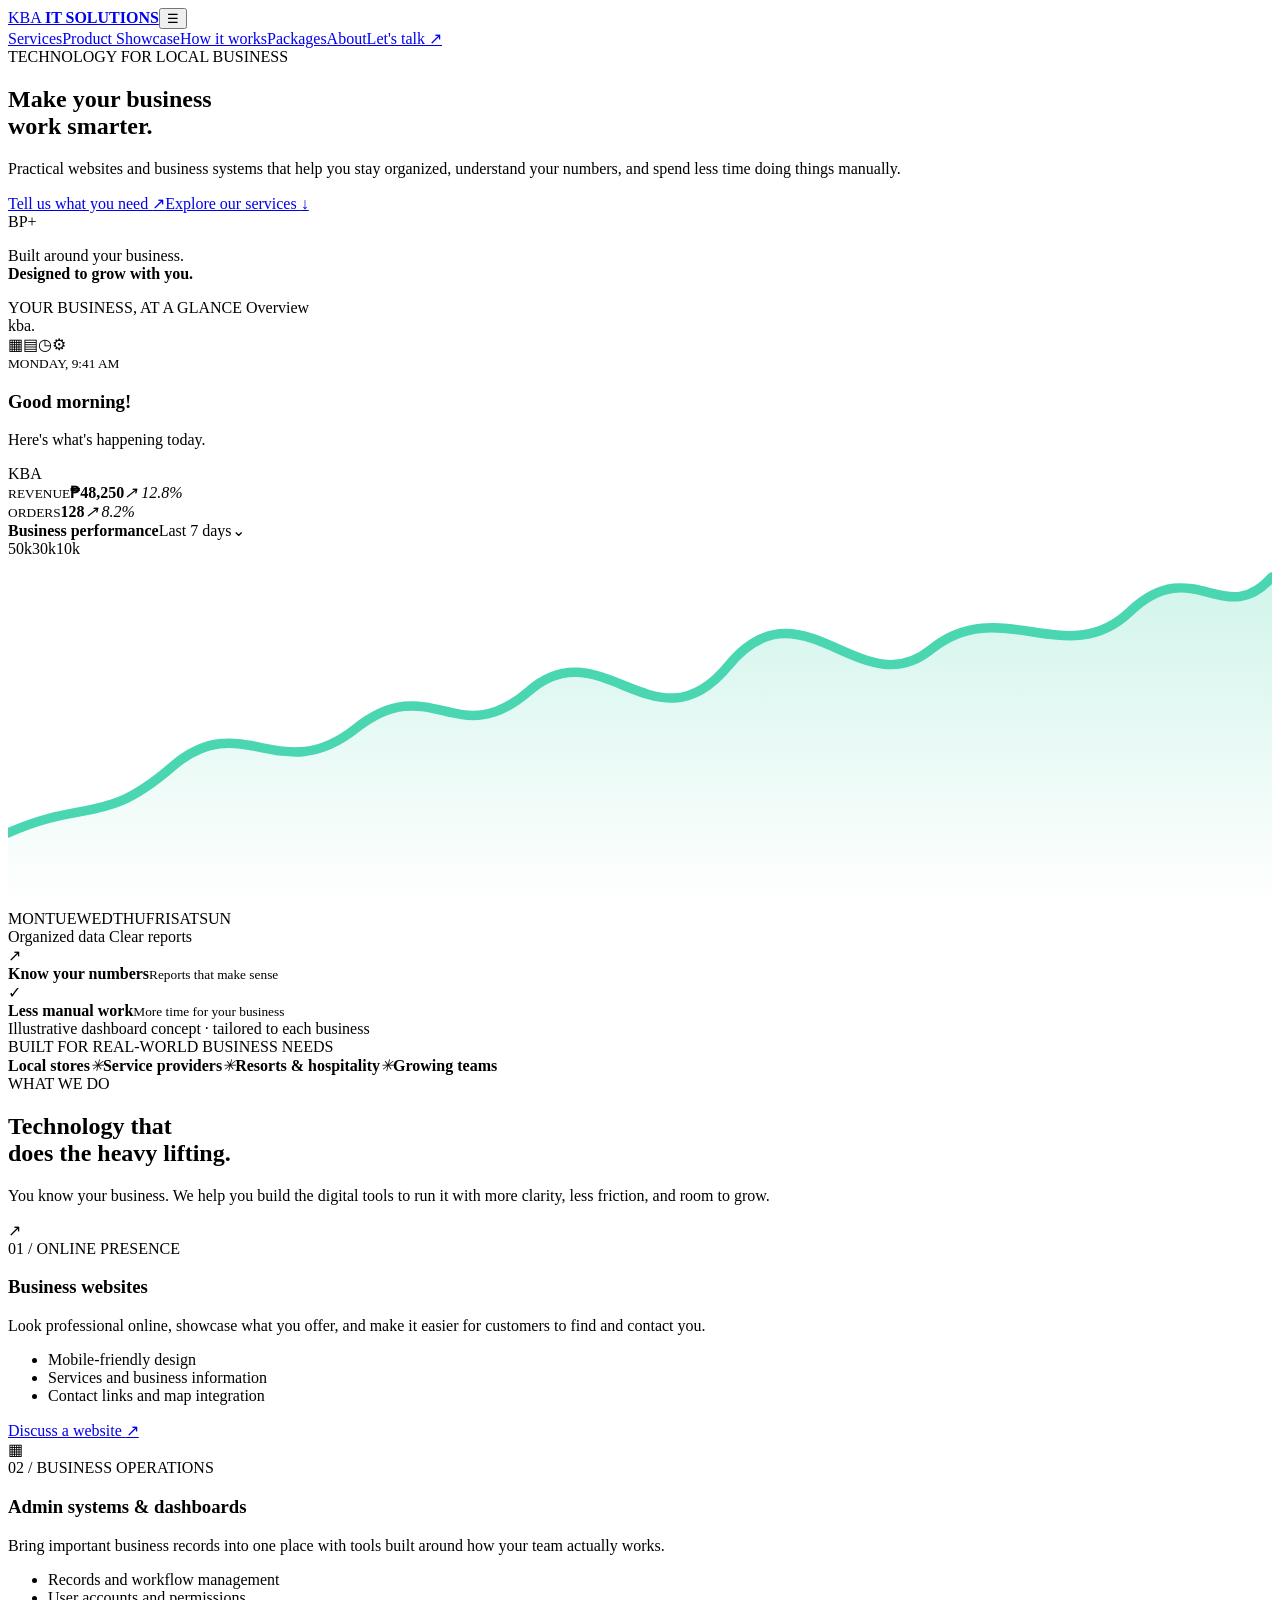
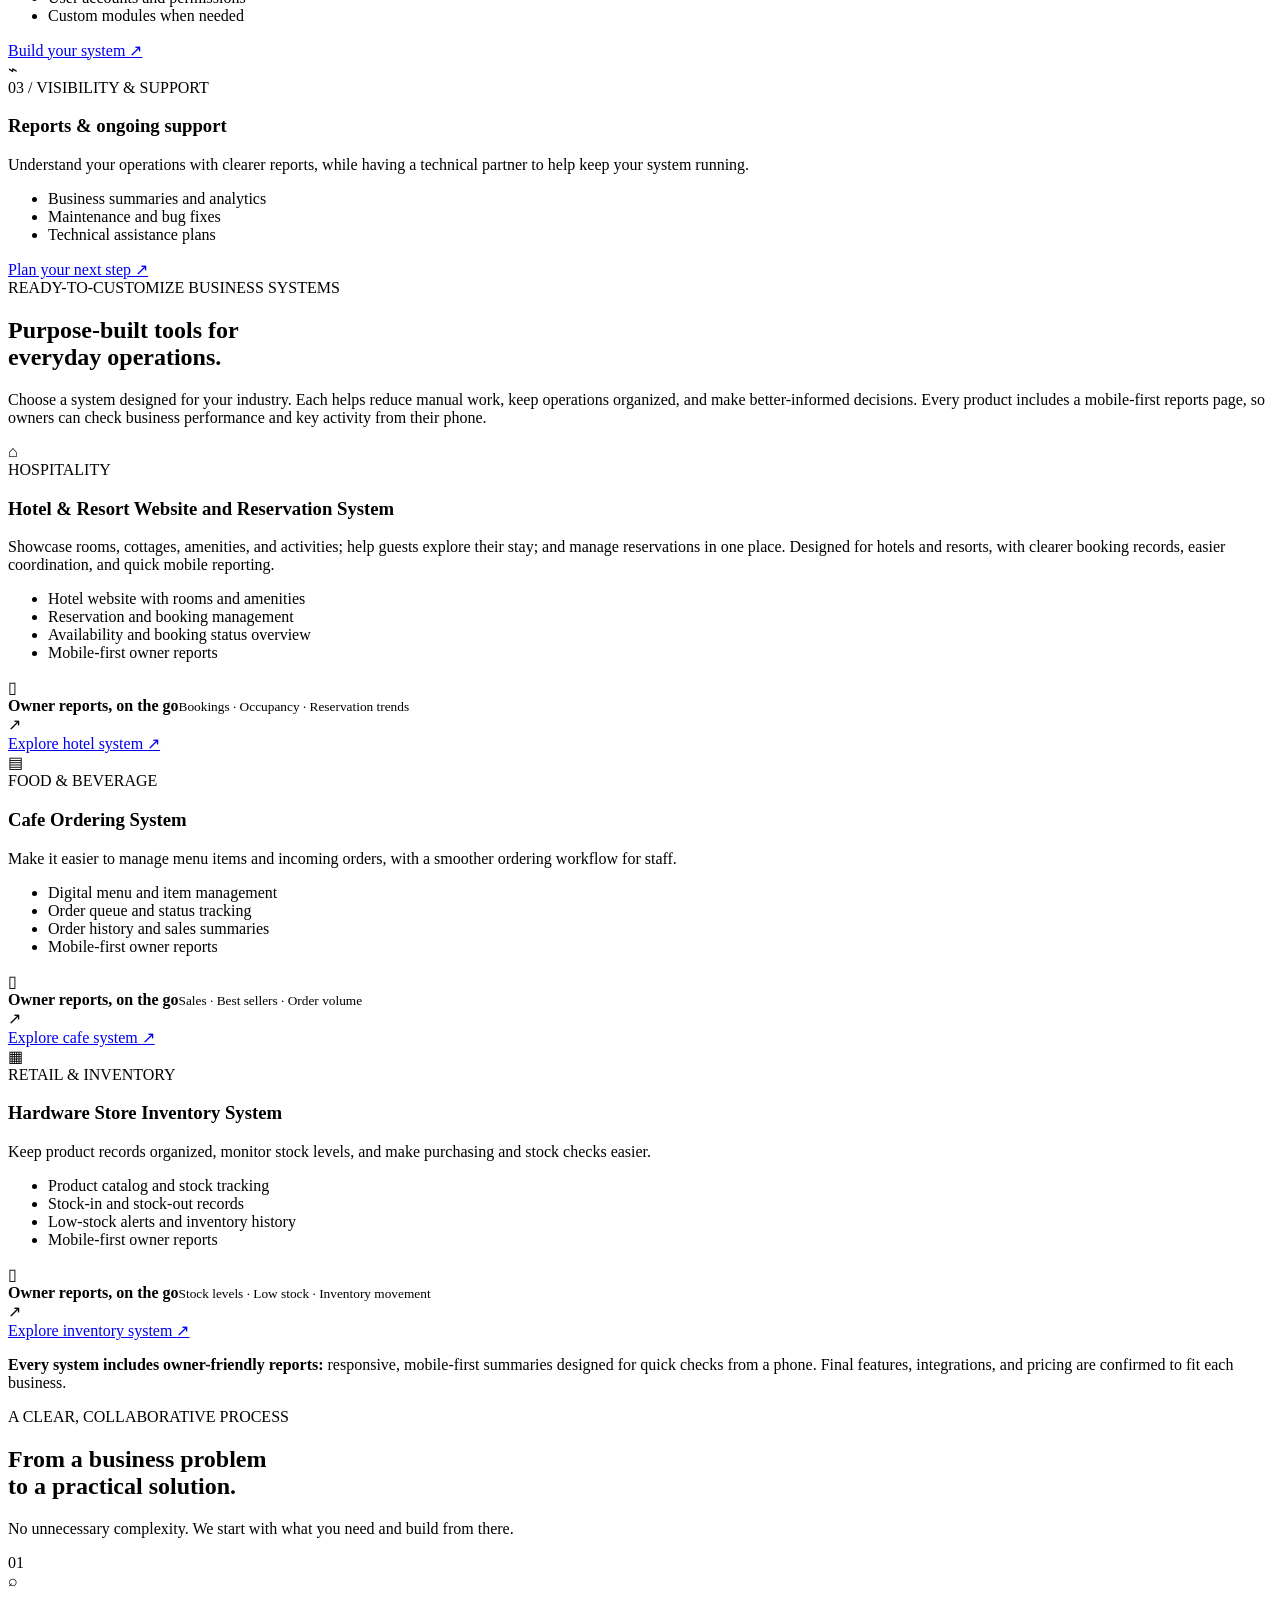
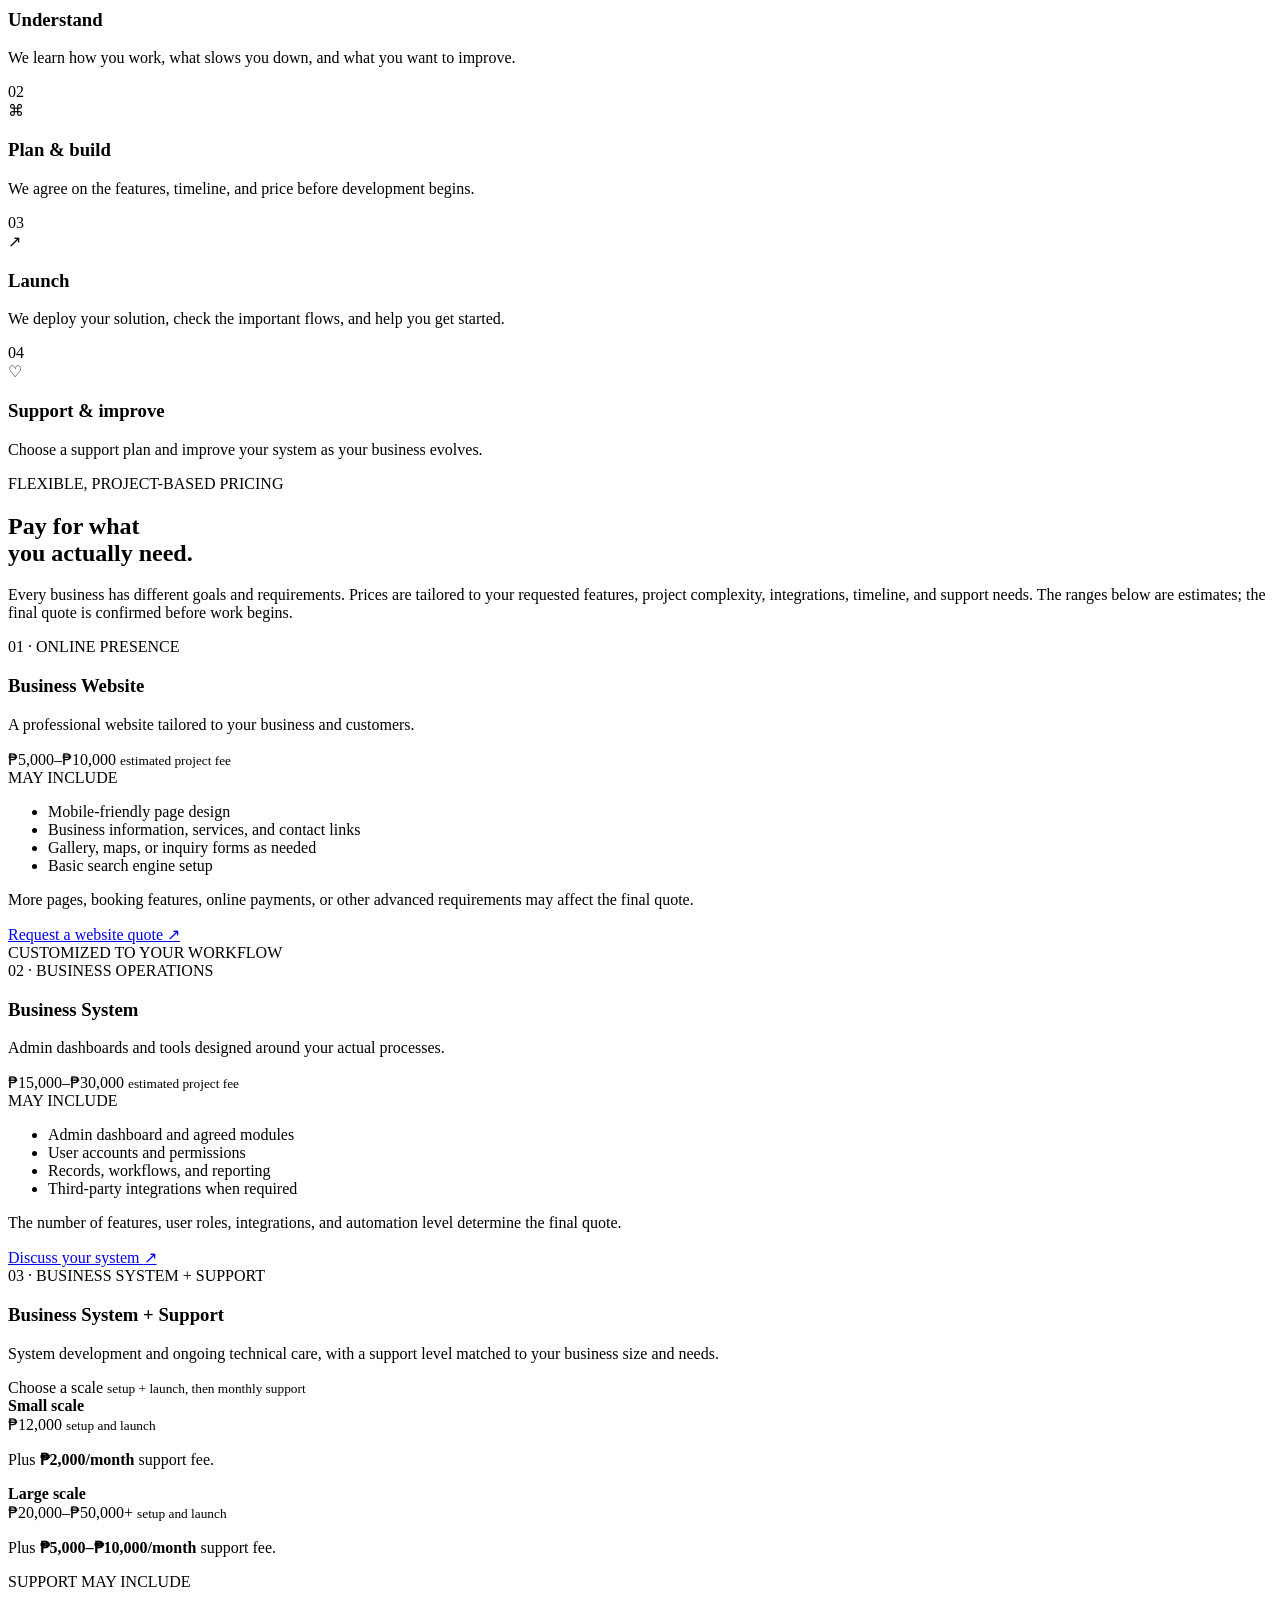
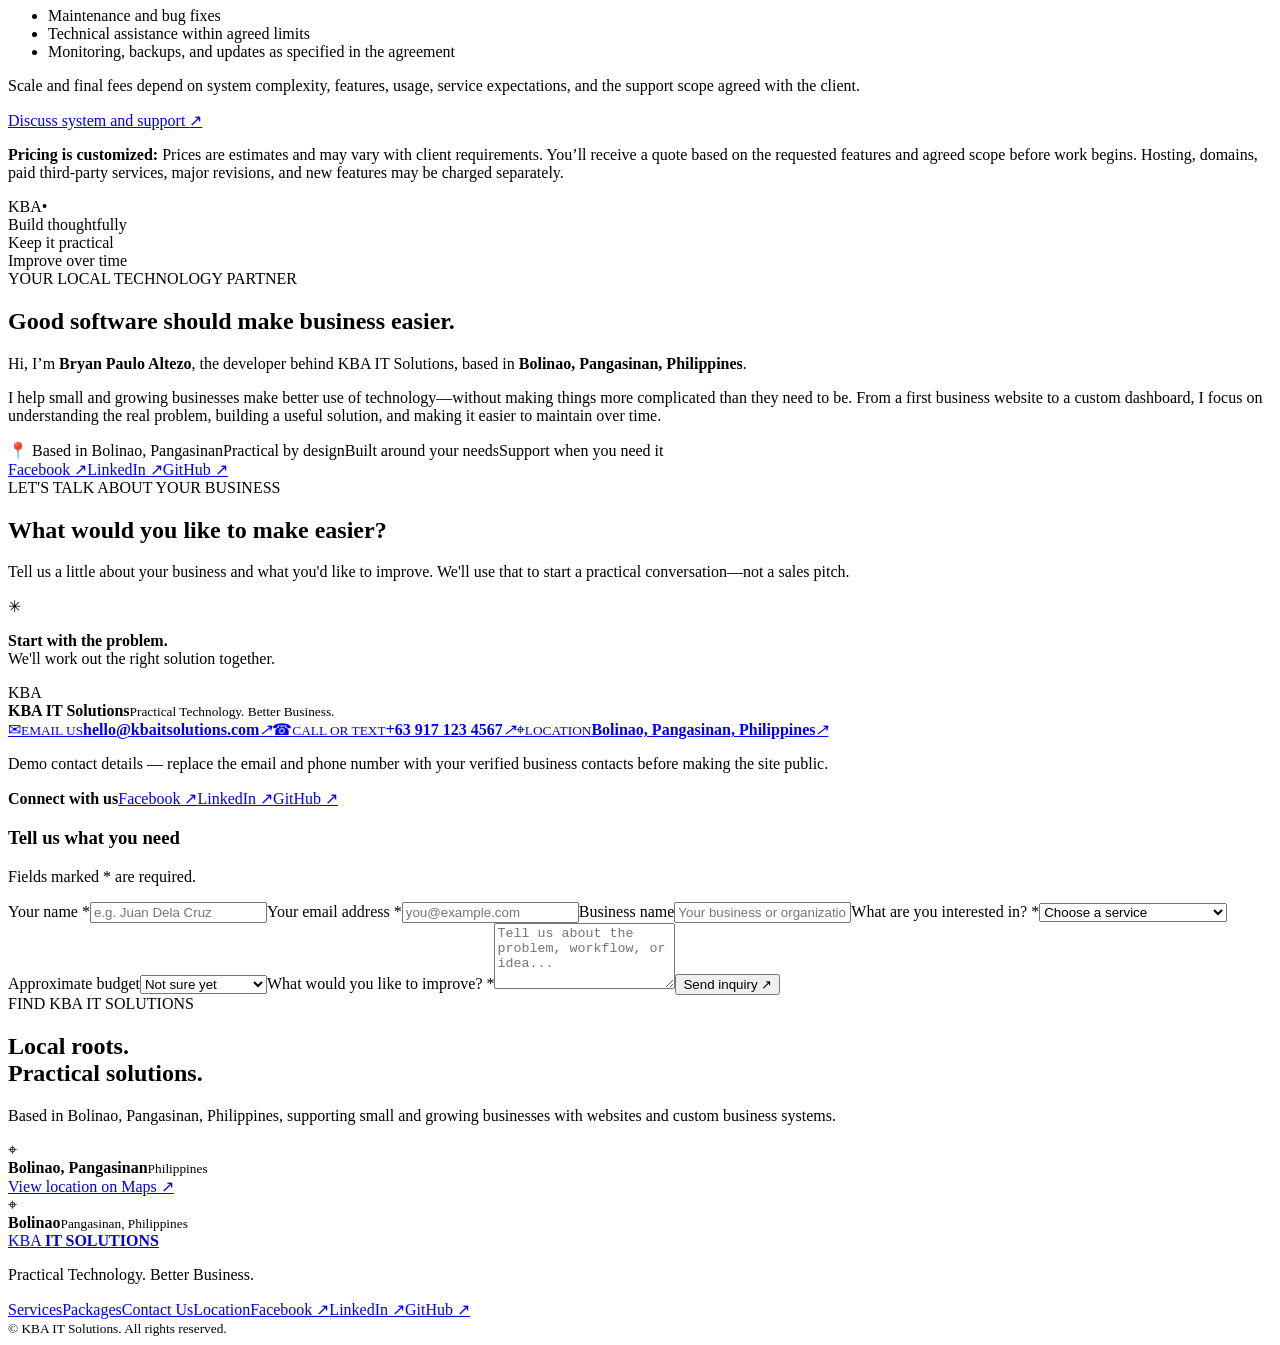
==== commit c8b0a330: "Update the Packages section and reduce the text sizes. Refined the package cards with smaller, more " ====
--- a/public/index.html
+++ b/public/index.html
@@ -15,7 +15,7 @@
 <article class="product-card"><div class="product-card-top"><div class="product-icon amber">▦</div><span class="product-label">RETAIL & INVENTORY</span></div><h3>Hardware Store Inventory System</h3><p>Keep product records organized, monitor stock levels, and make purchasing and stock checks easier.</p><ul><li>Product catalog and stock tracking</li><li>Stock-in and stock-out records</li><li>Low-stock alerts and inventory history</li><li>Mobile-first owner reports</li></ul><div class="report-preview"><span class="report-phone">▯</span><div><b>Owner reports, on the go</b><small>Stock levels · Low stock · Inventory movement</small></div><span class="report-arrow">↗</span></div><a href="#contact" class="card-link" data-service="Hardware store inventory system">Explore inventory system <span>↗</span></a></article>
 </div><p class="products-note"><b>Every system includes owner-friendly reports:</b> responsive, mobile-first summaries designed for quick checks from a phone. Final features, integrations, and pricing are confirmed to fit each business.</p></section>
 <section class="dark-section" id="how"><div class="section process"><div class="eyebrow">A CLEAR, COLLABORATIVE PROCESS</div><h2>From a business problem<br>to a <span>practical solution.</span></h2><p class="process-lead">No unnecessary complexity. We start with what you need and build from there.</p><div class="steps"><article><span>01</span><div class="step-icon">⌕</div><h3>Understand</h3><p>We learn how you work, what slows you down, and what you want to improve.</p></article><article><span>02</span><div class="step-icon">⌘</div><h3>Plan & build</h3><p>We agree on the features, timeline, and price before development begins.</p></article><article><span>03</span><div class="step-icon">↗</div><h3>Launch</h3><p>We deploy your solution, check the important flows, and help you get started.</p></article><article><span>04</span><div class="step-icon">♡</div><h3>Support & improve</h3><p>Choose a support plan and improve your system as your business evolves.</p></article></div></div></section>
-<section class="section pricing" id="pricing"><div class="section-intro"><div><div class="eyebrow">FLEXIBLE, PROJECT-BASED PRICING</div><h2>Pay for what<br>you <span>actually need.</span></h2></div><p>Every business has different goals and requirements. Prices are tailored to your requested features, project complexity, integrations, timeline, and support needs. The ranges below are estimates; the final quote is confirmed before work begins.</p></div><div class="pricing-grid"><article class="price-card"><div class="price-top"><span class="plan-tag">01 · ONLINE PRESENCE</span><h3>Business Website</h3><p>A professional website tailored to your business and customers.</p><div class="price">₱5,000–₱10,000 <small>estimated project fee</small></div></div><div class="price-body"><span class="included">MAY INCLUDE</span><ul><li>Mobile-friendly page design</li><li>Business information, services, and contact links</li><li>Gallery, maps, or inquiry forms as needed</li><li>Basic search engine setup</li></ul><p class="fine-print">More pages, booking features, online payments, or other advanced requirements may affect the final quote.</p><a class="button outline full" href="#contact" data-package="Business Website — estimated ₱5,000–₱10,000; request a tailored quote">Request a website quote <span>↗</span></a></div></article><article class="price-card popular"><div class="popular-label">CUSTOMIZED TO YOUR WORKFLOW</div><div class="price-top"><span class="plan-tag">02 · BUSINESS OPERATIONS</span><h3>Business System</h3><p>Admin dashboards and tools designed around your actual processes.</p><div class="price">₱15,000–₱30,000 <small>estimated project fee</small></div></div><div class="price-body"><span class="included">MAY INCLUDE</span><ul><li>Admin dashboard and agreed modules</li><li>User accounts and permissions</li><li>Records, workflows, and reporting</li><li>Third-party integrations when required</li></ul><p class="fine-print">The number of features, user roles, integrations, and automation level determine the final quote.</p><a class="button primary full" href="#contact" data-package="Business System — estimated ₱15,000–₱30,000; request a tailored quote">Discuss your system <span>↗</span></a></div></article><article class="price-card"><div class="price-top"><span class="plan-tag">03 · BUSINESS SYSTEM + SUPPORT</span><h3>Business System + Maintenance & Support</h3><p>System development and ongoing technical care, with a support level matched to your business size and needs.</p><div class="price">Choose a scale <small>setup + launch, then monthly support</small></div></div><div class="price-body"><div class="support-tier"><b>Small scale</b><div class="price">₱12,000 <small>setup and launch</small></div><p>Plus <strong>₱2,000/month</strong> support fee.</p></div><div class="support-tier"><b>Large scale</b><div class="price">₱20,000–₱50,000+ <small>setup and launch</small></div><p>Plus <strong>₱5,000–₱10,000/month</strong> support fee.</p></div><span class="included">SUPPORT MAY INCLUDE</span><ul><li>Maintenance and bug fixes</li><li>Technical assistance within agreed limits</li><li>Monitoring, backups, and updates as specified in the agreement</li></ul><p class="fine-print">Scale and final fees depend on system complexity, features, usage, service expectations, and the support scope agreed with the client.</p><a class="button outline full" href="#contact" data-package="Business System + Maintenance & Support — small scale: ₱12,000 setup and launch + ₱2,000/month support; large scale: ₱20,000–₱50,000+ setup and launch + ₱5,000–₱10,000/month support; request a tailored quote">Discuss system and support <span>↗</span></a></div></article></div><p class="pricing-note"><b>Pricing is customized:</b> Prices are estimates and may vary with client requirements. You’ll receive a quote based on the requested features and agreed scope before work begins. Hosting, domains, paid third-party services, major revisions, and new features may be charged separately.</p></section>
+<section class="section pricing" id="pricing"><div class="section-intro"><div><div class="eyebrow">FLEXIBLE, PROJECT-BASED PRICING</div><h2>Pay for what<br>you <span>actually need.</span></h2></div><p>Every business has different goals and requirements. Prices are tailored to your requested features, project complexity, integrations, timeline, and support needs. The ranges below are estimates; the final quote is confirmed before work begins.</p></div><div class="pricing-grid"><article class="price-card"><div class="price-top"><span class="plan-tag">01 · ONLINE PRESENCE</span><h3>Business Website</h3><p>A professional website tailored to your business and customers.</p><div class="price">₱5,000–₱10,000 <small>estimated project fee</small></div></div><div class="price-body"><span class="included">MAY INCLUDE</span><ul><li>Mobile-friendly page design</li><li>Business information, services, and contact links</li><li>Gallery, maps, or inquiry forms as needed</li><li>Basic search engine setup</li></ul><p class="fine-print">More pages, booking features, online payments, or other advanced requirements may affect the final quote.</p><a class="button outline full" href="#contact" data-package="Business Website — estimated ₱5,000–₱10,000; request a tailored quote">Request a website quote <span>↗</span></a></div></article><article class="price-card popular"><div class="popular-label">CUSTOMIZED TO YOUR WORKFLOW</div><div class="price-top"><span class="plan-tag">02 · BUSINESS OPERATIONS</span><h3>Business System</h3><p>Admin dashboards and tools designed around your actual processes.</p><div class="price">₱15,000–₱30,000 <small>estimated project fee</small></div></div><div class="price-body"><span class="included">MAY INCLUDE</span><ul><li>Admin dashboard and agreed modules</li><li>User accounts and permissions</li><li>Records, workflows, and reporting</li><li>Third-party integrations when required</li></ul><p class="fine-print">The number of features, user roles, integrations, and automation level determine the final quote.</p><a class="button primary full" href="#contact" data-package="Business System — estimated ₱15,000–₱30,000; request a tailored quote">Discuss your system <span>↗</span></a></div></article><article class="price-card"><div class="price-top"><span class="plan-tag">03 · BUSINESS SYSTEM + SUPPORT</span><h3>Business System + Support</h3><p>System development and ongoing technical care, with a support level matched to your business size and needs.</p><div class="price">Choose a scale <small>setup + launch, then monthly support</small></div></div><div class="price-body"><div class="support-tier"><b>Small scale</b><div class="price">₱12,000 <small>setup and launch</small></div><p>Plus <strong>₱2,000/month</strong> support fee.</p></div><div class="support-tier"><b>Large scale</b><div class="price">₱20,000–₱50,000+ <small>setup and launch</small></div><p>Plus <strong>₱5,000–₱10,000/month</strong> support fee.</p></div><span class="included">SUPPORT MAY INCLUDE</span><ul><li>Maintenance and bug fixes</li><li>Technical assistance within agreed limits</li><li>Monitoring, backups, and updates as specified in the agreement</li></ul><p class="fine-print">Scale and final fees depend on system complexity, features, usage, service expectations, and the support scope agreed with the client.</p><a class="button outline full" href="#contact" data-package="Business System + Maintenance & Support — small scale: ₱12,000 setup and launch + ₱2,000/month support; large scale: ₱20,000–₱50,000+ setup and launch + ₱5,000–₱10,000/month support; request a tailored quote">Discuss system and support <span>↗</span></a></div></article></div><p class="pricing-note"><b>Pricing is customized:</b> Prices are estimates and may vary with client requirements. You’ll receive a quote based on the requested features and agreed scope before work begins. Hosting, domains, paid third-party services, major revisions, and new features may be charged separately.</p></section>
 <section class="section about" id="about"><div class="about-art"><div class="about-orbit orbit-a"></div><div class="about-orbit orbit-b"></div><div class="about-monogram">KBA<span>•</span></div><div class="about-chip chip-a">Build thoughtfully</div><div class="about-chip chip-b">Keep it practical</div><div class="about-chip chip-c">Improve over time</div></div><div class="about-copy"><div class="eyebrow">YOUR LOCAL TECHNOLOGY PARTNER</div><h2>Good software should make business <span>easier.</span></h2><p>Hi, I’m <strong>Bryan Paulo Altezo</strong>, the developer behind KBA IT Solutions, based in <strong>Bolinao, Pangasinan, Philippines</strong>.</p><p>I help small and growing businesses make better use of technology—without making things more complicated than they need to be. From a first business website to a custom dashboard, I focus on understanding the real problem, building a useful solution, and making it easier to maintain over time.</p><div class="values"><span>📍 Based in Bolinao, Pangasinan</span><span>Practical by design</span><span>Built around your needs</span><span>Support when you need it</span></div><div class="social-links" aria-label="Connect with Bryan Paulo Altezo"><a href="https://www.facebook.com/bryan.paulo.altezo/" target="_blank" rel="noopener noreferrer">Facebook <span>↗</span></a><a href="https://www.linkedin.com/in/bryan-paulo-altezo-870214224/" target="_blank" rel="noopener noreferrer">LinkedIn <span>↗</span></a><a href="https://github.com/devbpaltezo" target="_blank" rel="noopener noreferrer">GitHub <span>↗</span></a></div></div></section>
 <section class="contact-section" id="contact"><div class="section contact-wrap"><div class="contact-copy"><div class="eyebrow">LET'S TALK ABOUT YOUR BUSINESS</div><h2>What would you like to make <span>easier?</span></h2><p>Tell us a little about your business and what you'd like to improve. We'll use that to start a practical conversation—not a sales pitch.</p><div class="contact-promise"><span>✳</span><p><b>Start with the problem.</b><br>We'll work out the right solution together.</p></div><div class="contact-detail"><span>KBA</span><div><b>KBA IT Solutions</b><small>Practical Technology. Better Business.</small></div></div><div class="contact-methods" aria-label="Contact details"><a class="contact-method" href="mailto:hello@kbaitsolutions.com"><span class="contact-method-icon">✉</span><span><small>EMAIL US</small><b>hello@kbaitsolutions.com</b></span><i>↗</i></a><a class="contact-method" href="tel:+639171234567"><span class="contact-method-icon">☎</span><span><small>CALL OR TEXT</small><b>+63 917 123 4567</b></span><i>↗</i></a><a class="contact-method" href="https://www.google.com/maps/search/?api=1&query=Bolinao%2C%20Pangasinan%2C%20Philippines" target="_blank" rel="noopener noreferrer"><span class="contact-method-icon">⌖</span><span><small>LOCATION</small><b>Bolinao, Pangasinan, Philippines</b></span><i>↗</i></a></div><p class="demo-contact-note">Demo contact details — replace the email and phone number with your verified business contacts before making the site public.</p><div class="contact-socials"><b>Connect with us</b><a href="https://www.facebook.com/bryan.paulo.altezo/" target="_blank" rel="noopener noreferrer">Facebook ↗</a><a href="https://www.linkedin.com/in/bryan-paulo-altezo-870214224/" target="_blank" rel="noopener noreferrer">LinkedIn ↗</a><a href="https://github.com/devbpaltezo" target="_blank" rel="noopener noreferrer">GitHub ↗</a></div></div><form id="inquiryForm" class="contact-form"><div class="form-heading"><h3>Tell us what you need</h3><p>Fields marked * are required.</p></div><label for="name">Your name *</label><input id="name" name="name" required placeholder="e.g. Juan Dela Cruz" autocomplete="name"><label for="email">Your email address *</label><input id="email" name="email" type="email" required placeholder="you@example.com" autocomplete="email"><label for="business">Business name</label><input id="business" name="business" placeholder="Your business or organization" autocomplete="organization"><label for="service">What are you interested in? *</label><select id="service" name="service" required><option value="">Choose a service</option><option>Business website</option><option>Admin system or dashboard</option><option>Reports and analytics</option><option>Ongoing support</option><option>Not sure yet — let's discuss</option></select><label for="budget">Approximate budget</label><select id="budget" name="budget"><option value="">Not sure yet</option><option>₱5,000 or less</option><option>₱5,000–₱15,000</option><option>₱15,000–₱30,000</option><option>₱30,000+</option></select><label for="message">What would you like to improve? *</label><textarea id="message" name="message" required rows="4" placeholder="Tell us about the problem, workflow, or idea..."></textarea><button class="button primary full" type="submit">Send inquiry <span>↗</span></button><div id="formResult" class="form-result" aria-live="polite" hidden></div></form></div></section>
 <section class="section kba-location-section" id="location"><div class="kba-location-copy"><div class="eyebrow">FIND KBA IT SOLUTIONS</div><h2>Local roots.<br><span>Practical solutions.</span></h2><p>Based in Bolinao, Pangasinan, Philippines, supporting small and growing businesses with websites and custom business systems.</p><div class="kba-location-pin"><span>⌖</span><div><b>Bolinao, Pangasinan</b><small>Philippines</small></div></div><a class="button outline" href="https://www.google.com/maps/search/?api=1&query=Bolinao%2C%20Pangasinan%2C%20Philippines" target="_blank" rel="noopener noreferrer">View location on Maps <span>↗</span></a></div><div class="kba-location-art" role="img" aria-label="Map-inspired location illustration for Bolinao, Pangasinan"><div class="kba-map-grid"></div><div class="kba-map-road road-one"></div><div class="kba-map-road road-two"></div><div class="kba-map-road road-three"></div><div class="kba-map-water"></div><div class="kba-map-pin">⌖</div><div class="kba-map-label"><b>Bolinao</b><small>Pangasinan, Philippines</small></div></div></section></main><footer class="footer"><a class="brand" href="#home"><span class="brand-mark brand-icon"><img src="/kba-icon.svg" alt=""></span><span>KBA <b>IT SOLUTIONS</b></span></a><p>Practical Technology. Better Business.</p><div class="footer-links"><a href="#services">Services</a><a href="#pricing">Packages</a><a href="#contact">Contact Us</a><a href="#location">Location</a><a href="https://www.facebook.com/bryan.paulo.altezo/" target="_blank" rel="noopener noreferrer">Facebook ↗</a><a href="https://www.linkedin.com/in/bryan-paulo-altezo-870214224/" target="_blank" rel="noopener noreferrer">LinkedIn ↗</a><a href="https://github.com/devbpaltezo" target="_blank" rel="noopener noreferrer">GitHub ↗</a></div><small>© <span id="year"></span> KBA IT Solutions. All rights reserved.</small></footer><script src="/script.js" defer></script></body></html>
